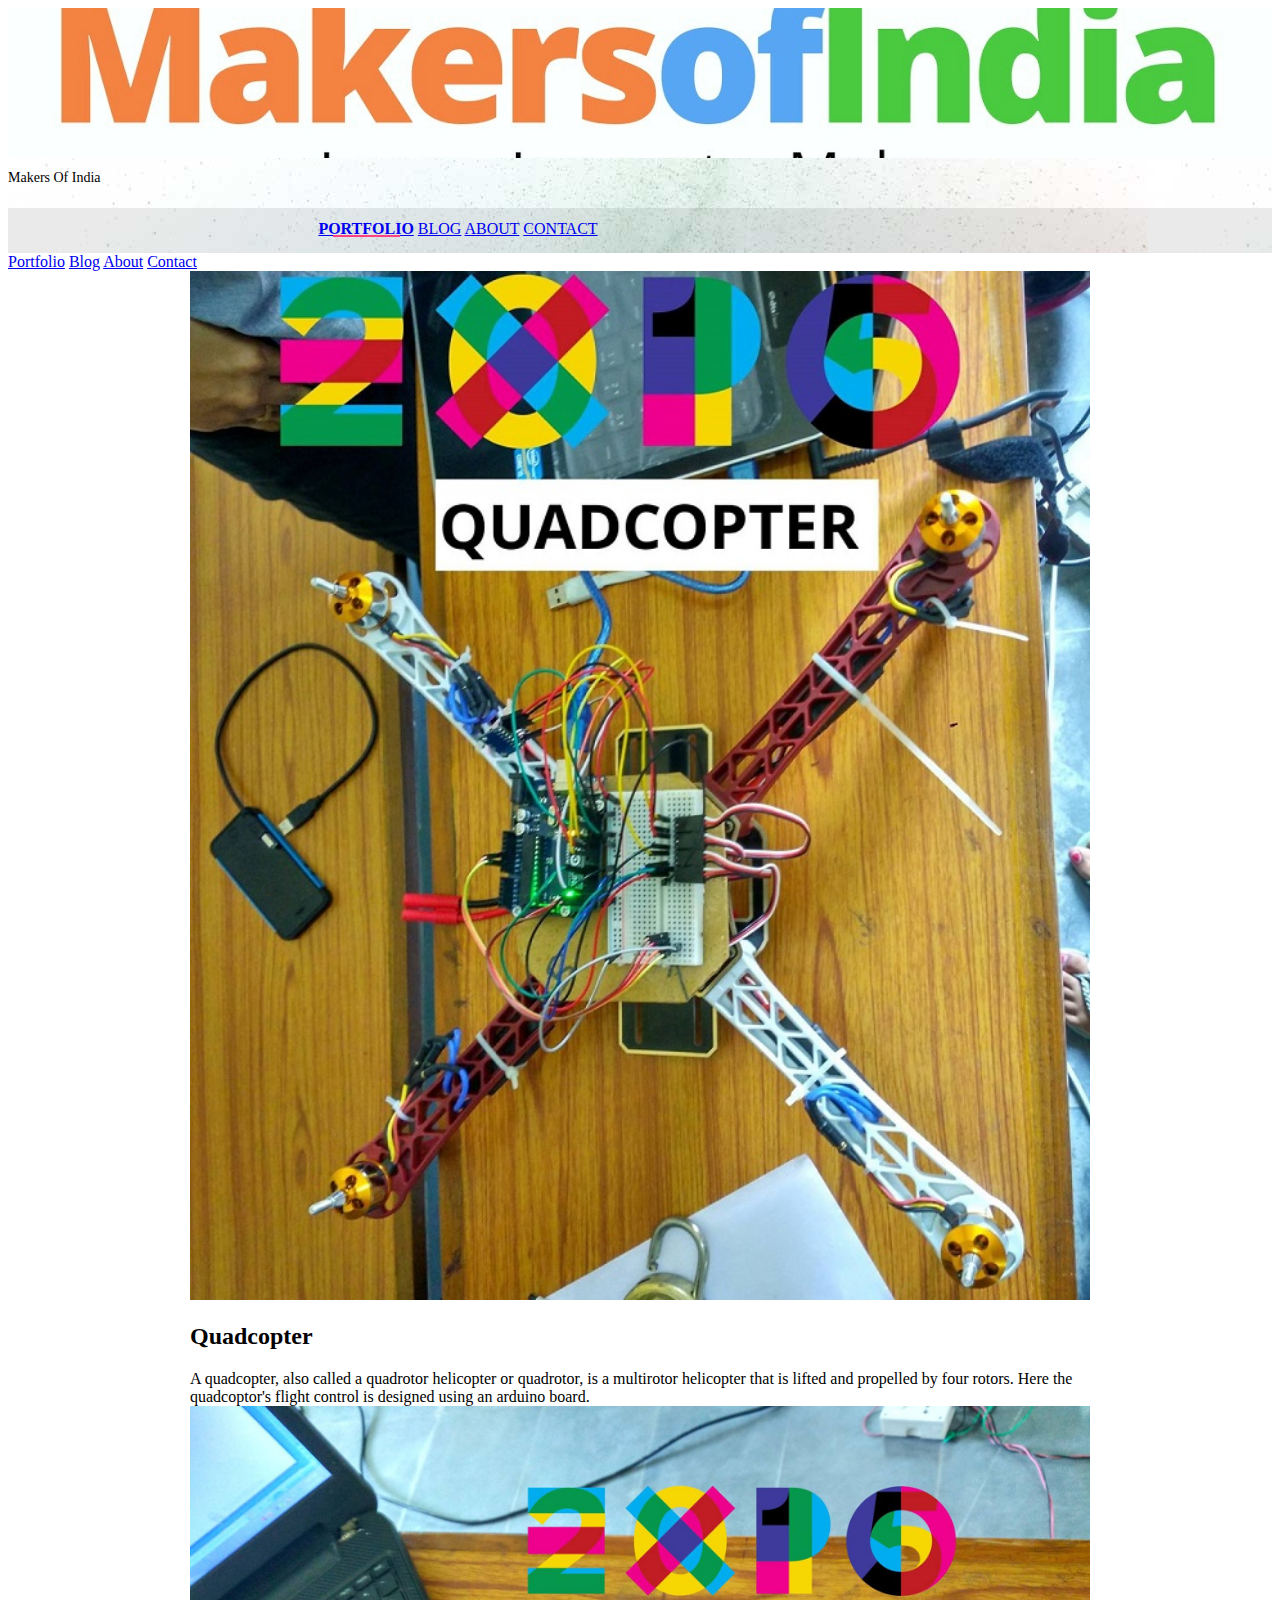
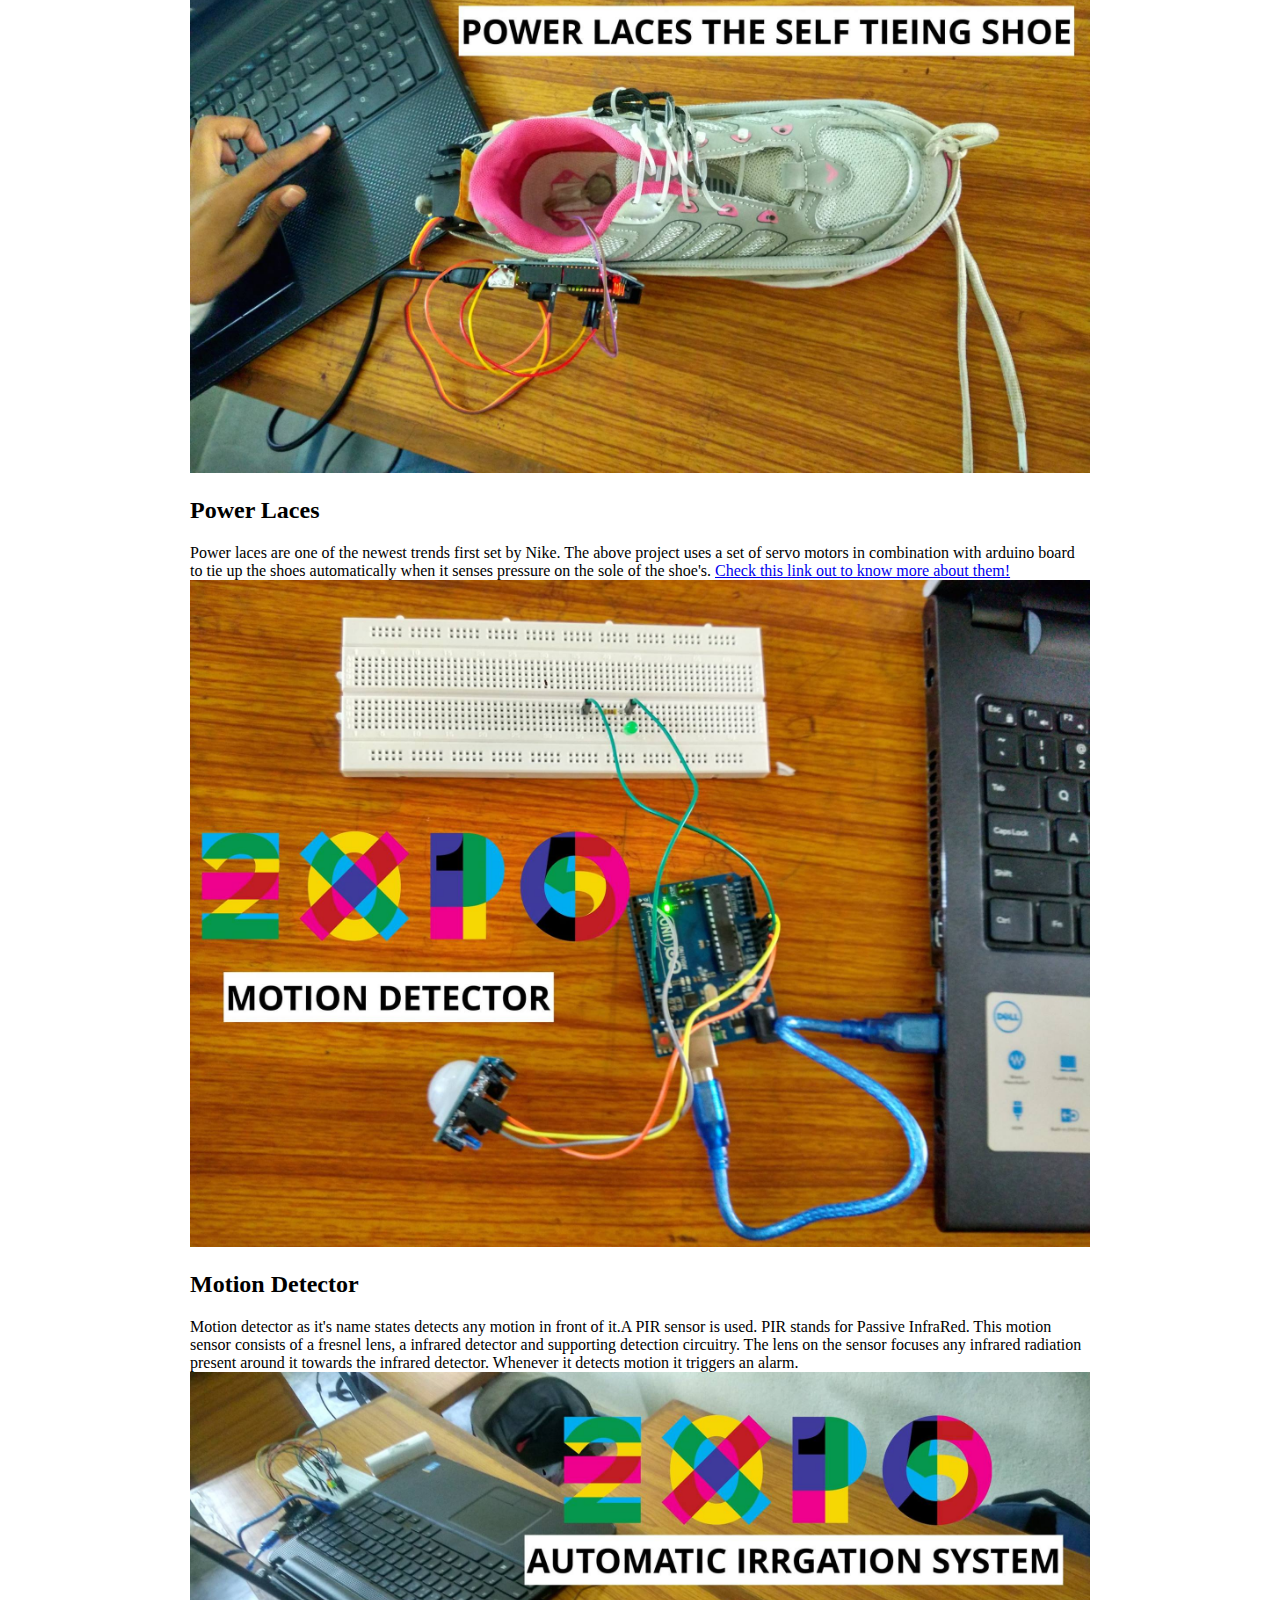
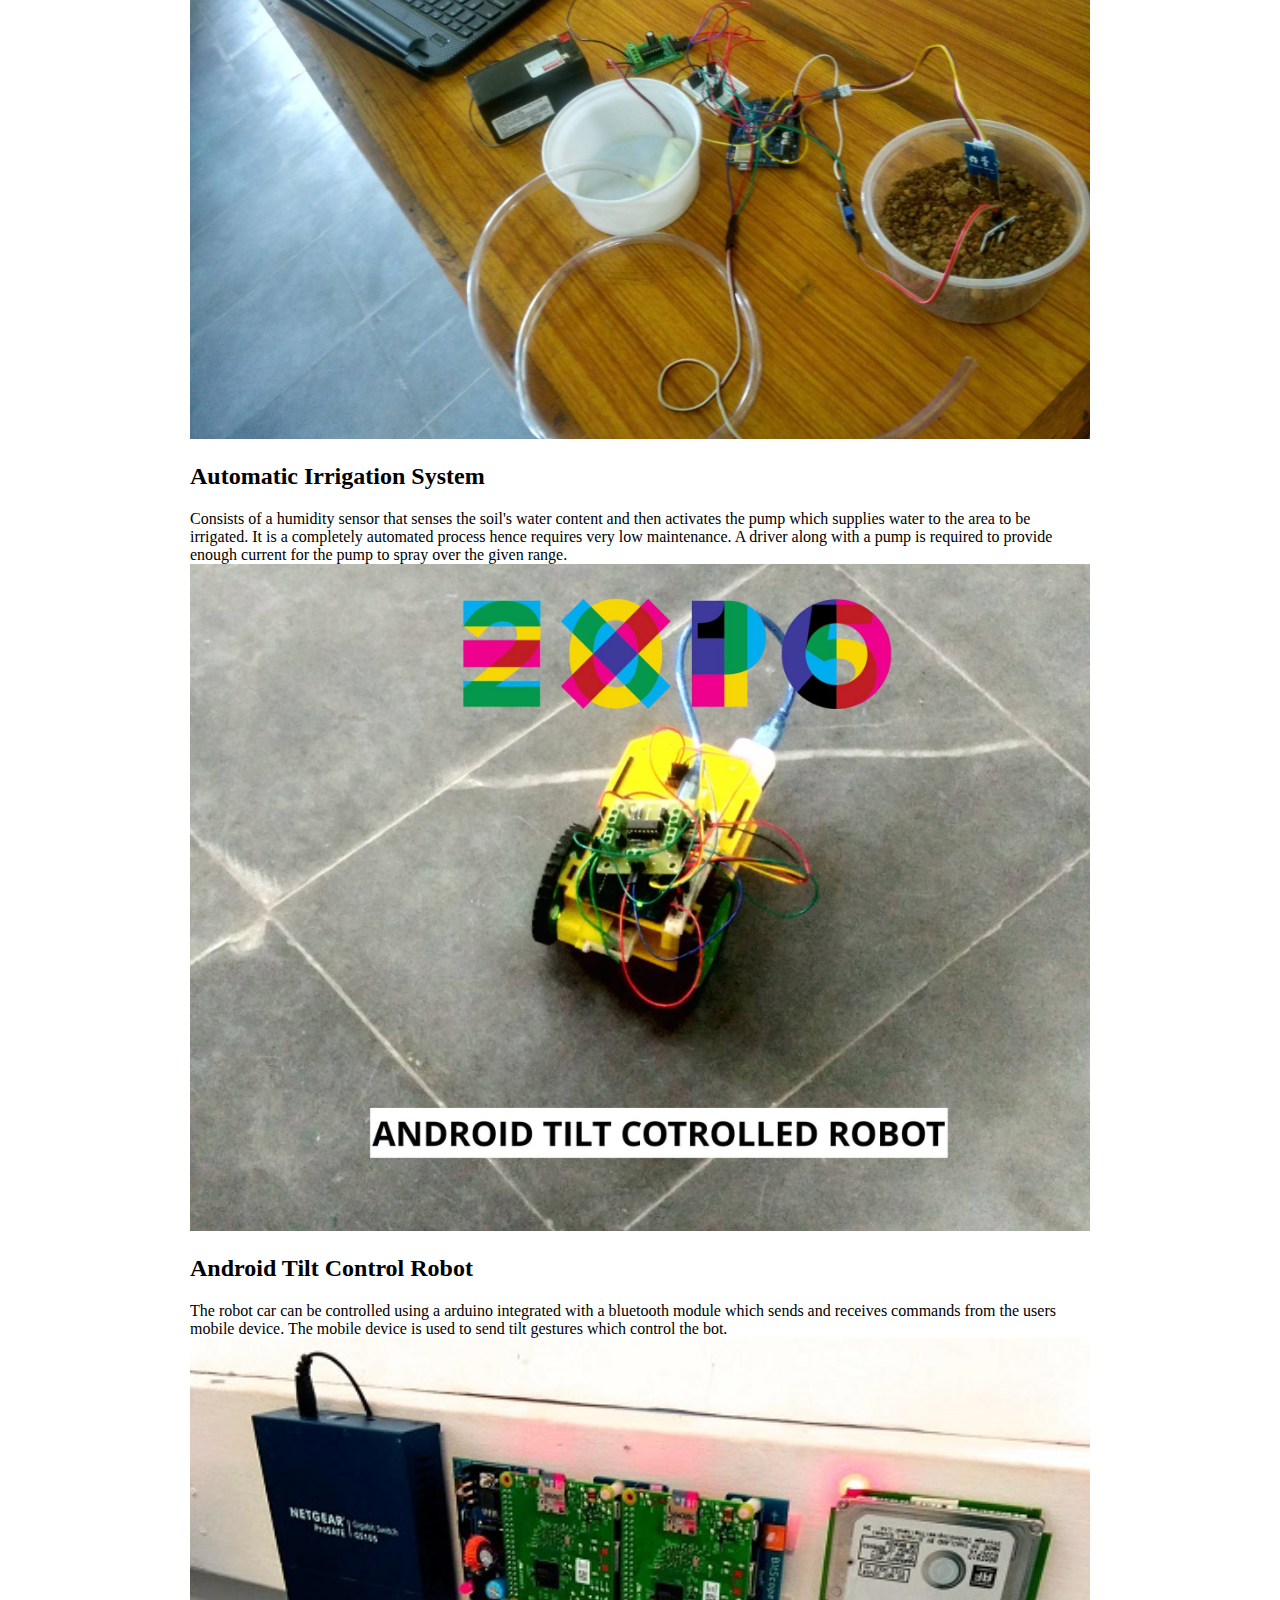
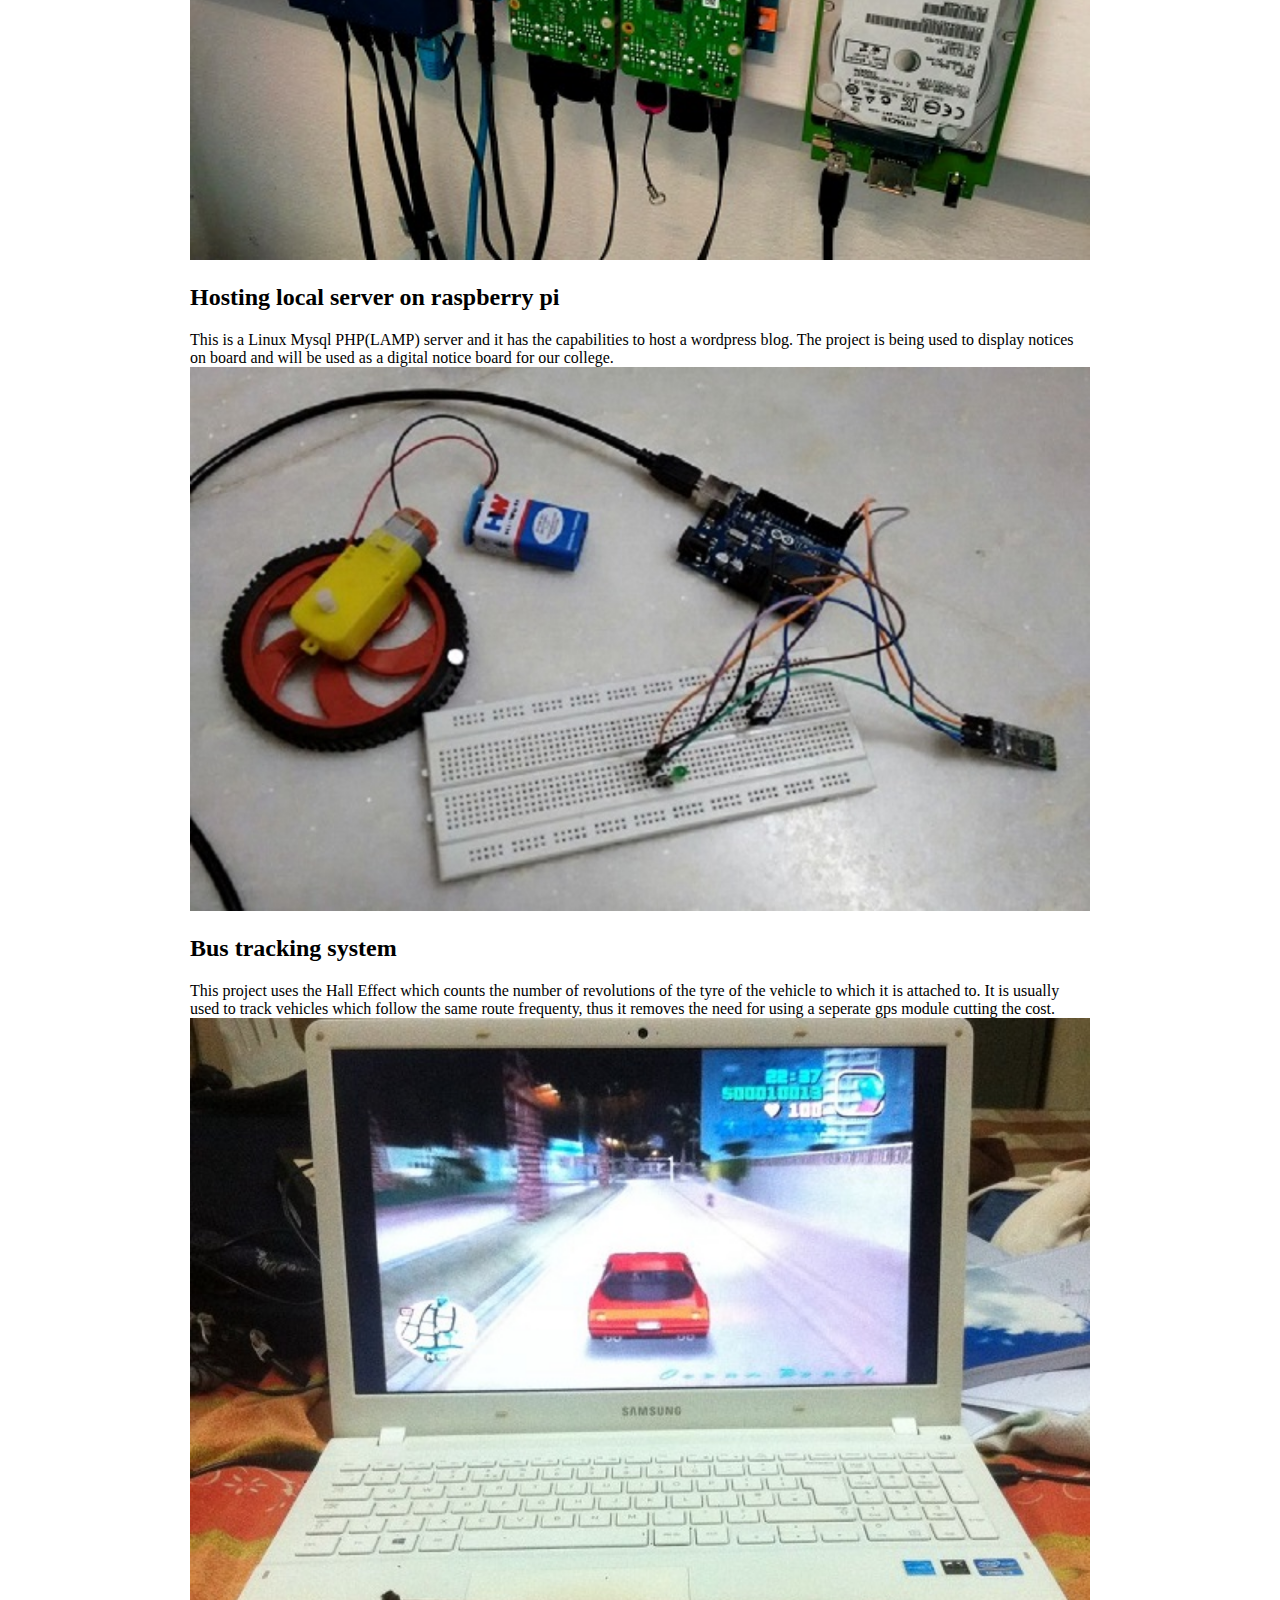
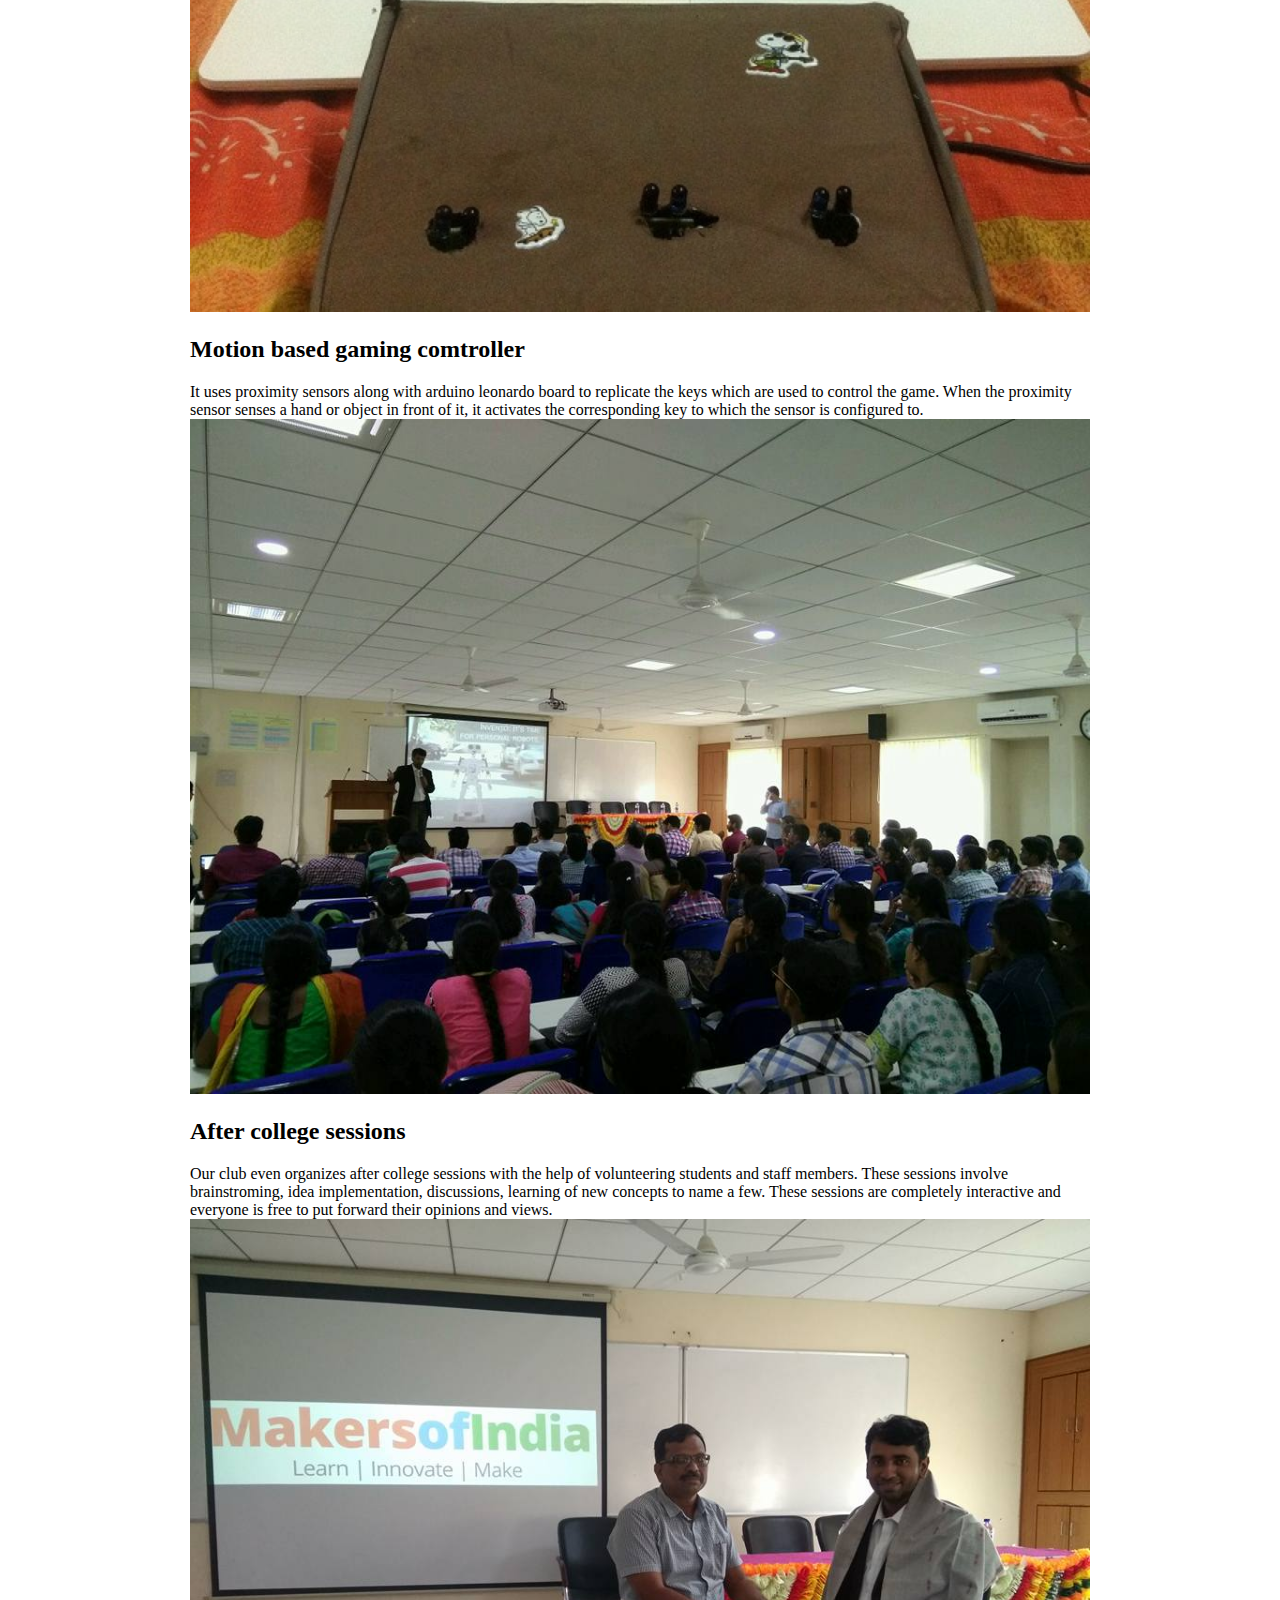
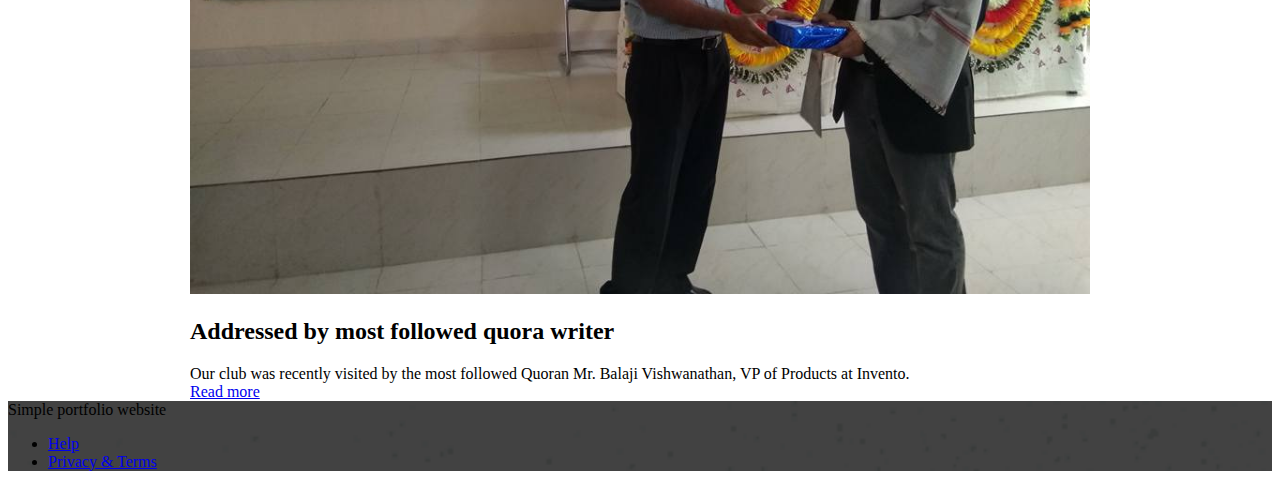
==== index.html @ cf31a605 "Update index.html" ====
<!doctype html>
<!--
  Material Design Lite
  Copyright 2015 Google Inc. All rights reserved.

  Licensed under the Apache License, Version 2.0 (the "License");
  you may not use this file except in compliance with the License.
  You may obtain a copy of the License at

      https://www.apache.org/licenses/LICENSE-2.0

  Unless required by applicable law or agreed to in writing, software
  distributed under the License is distributed on an "AS IS" BASIS,
  WITHOUT WARRANTIES OR CONDITIONS OF ANY KIND, either express or implied.
  See the License for the specific language governing permissions and
  limitations under the License
-->
<html lang="en">

<head>
    <meta charset="utf-8">
    <meta http-equiv="X-UA-Compatible" content="IE=edge">
    <meta name="description" content="A portfolio template that uses Material Design Lite.">
    <meta name="viewport" content="width=device-width, initial-scale=1.0, minimum-scale=1.0">
    <title>Makers of India-Cbit</title>
    <link rel="stylesheet" href="https://fonts.googleapis.com/css?family=Roboto:regular,bold,italic,thin,light,bolditalic,black,medium&amp;lang=en">
    <link rel="stylesheet" href="https://code.getmdl.io/1.3.0/material.grey-pink.min.css" />
    <link rel="stylesheet" href="styles.css" />


    <link rel="stylesheet" href="https://fonts.googleapis.com/icon?family=Material+Icons">
</head>

<body>
    <div class="mdl-layout mdl-js-layout mdl-layout--fixed-header">
        <header class="mdl-layout__header mdl-layout__header--waterfall portfolio-header">
            <div class="mdl-layout__header-row portfolio-logo-row">
                <span class="mdl-layout__title">
                    <div class="portfolio-logo" style="max-width: 100%;"></div>
                    <span class="mdl-layout__title">Makers Of India</span>
                </span>
            </div>
            <div class="mdl-layout__header-row portfolio-navigation-row mdl-layout--large-screen-only">
                <nav class="mdl-navigation mdl-typography--body-1-force-preferred-font">
                    <a class="mdl-navigation__link is-active" href="index.html">Portfolio</a>
                    <a class="mdl-navigation__link" href="blog.html">Blog</a>
                    <a class="mdl-navigation__link" href="about.html">About</a>
                    <a class="mdl-navigation__link" href="contact.html">Contact</a>
                </nav>
            </div>
        </header>
        <div class="mdl-layout__drawer mdl-layout--small-screen-only">
            <nav class="mdl-navigation mdl-typography--body-1-force-preferred-font">
                <a class="mdl-navigation__link is-active" href="index.html">Portfolio</a>
                <a class="mdl-navigation__link" href="blog.html">Blog</a>
                <a class="mdl-navigation__link" href="about.html">About</a>
                <a class="mdl-navigation__link" href="contact.html">Contact</a>
            </nav>
        </div>
        <main class="mdl-layout__content">
            <div class="mdl-grid portfolio-max-width">
                <div class="mdl-cell mdl-card mdl-shadow--4dp portfolio-card">
                    <div class="mdl-card__media">
                        <img class="article-image" src=" images/quad.jpg"  border="0" alt="">
                    </div>
                    <div class="mdl-card__title">
                        <h2 class="mdl-card__title-text">Quadcopter</h2>
                    </div>
                    <div class="mdl-card__supporting-text">
                       A quadcopter, also called a quadrotor helicopter or quadrotor, is a multirotor helicopter that is lifted and propelled by four rotors. Here the quadcoptor's flight control is designed using an arduino board.
                    </div>
                </div>
                <div class="mdl-cell mdl-card mdl-shadow--4dp portfolio-card">
                    <div class="mdl-card__media">
                        <img class="article-image" src="images/14425536_1648047465485227_6105570390062746150_o.jpg" border="0" alt="">
                    </div>
                    <div class="mdl-card__title">
                        <h2 class="mdl-card__title-text">Power Laces</h2>
                    </div>
                    <div class="mdl-card__supporting-text">
                        Power laces are one of the newest trends first set by Nike. The above project uses a set of servo motors in combination with arduino board to tie up the shoes automatically when it senses pressure on the sole of the shoe's. <a href="http://www.powerlace.com/en/">Check this link out to know more about them!</a>
                    </div>
                
                </div>
                <div class="mdl-cell mdl-card mdl-shadow--4dp portfolio-card">
                    <div class="mdl-card__media">
                        <img class="article-image" src=" images/14361295_1648047468818560_9014941932181407227_o.jpg" border="0" alt="">
                    </div>
                    <div class="mdl-card__title">
                        <h2 class="mdl-card__title-text">Motion Detector</h2>
                    </div>
                    <div class="mdl-card__supporting-text">
                        Motion detector as it's name states detects any motion in front of it.A PIR sensor is used. PIR stands for Passive InfraRed. This motion sensor consists of a fresnel lens, a infrared detector and supporting detection circuitry. The lens on the sensor focuses any infrared radiation present around it towards the infrared detector. Whenever it detects motion it triggers an alarm.
                    </div>
                    
                </div>
                <div class="mdl-cell mdl-card mdl-shadow--4dp portfolio-card">
                    <div class="mdl-card__media">
                        <img class="article-image" src=" images/14311463_1648047515485222_7806359861872144262_o.jpg" border="0" alt="">
                    </div>
                    <div class="mdl-card__title">
                        <h2 class="mdl-card__title-text">Automatic Irrigation System</h2>
                    </div>
                    <div class="mdl-card__supporting-text">
                        Consists of a humidity sensor that senses the soil's water content and then activates the pump which supplies water to the area to be irrigated. It is a completely automated process hence requires very low maintenance. A driver along with a pump is required to provide enough current for the pump to spray over the given range.
                        </div>
                    
                </div>
                <div class="mdl-cell mdl-card mdl-shadow--4dp portfolio-card">
                    <div class="mdl-card__media">
                        <img class="article-image" src=" images/14380020_1648047568818550_7288047892426379096_o.jpg" border="0" alt="">
                    </div>
                    <div class="mdl-card__title">
                        <h2 class="mdl-card__title-text">Android Tilt Control Robot</h2>
                    </div>
                    <div class="mdl-card__supporting-text">
                       The robot car can be controlled using a arduino integrated with a bluetooth module which sends and receives commands from the users mobile device.
                       The mobile device is used to send tilt gestures which control the bot.
                    </div>
                
                </div>
                <div class="mdl-cell mdl-card mdl-shadow--4dp portfolio-card">
                    <div class="mdl-card__media">
                        <img class="article-image" src=" images/46-FB26H.jpg" border="0" alt="">
                    </div>
                    <div class="mdl-card__title">
                        <h2 class="mdl-card__title-text">Hosting local server on raspberry pi</h2>
                    </div>
                    <div class="mdl-card__supporting-text">
                        This is a Linux Mysql PHP(LAMP) server and it has the capabilities to host a wordpress blog. The project is being used to display notices on board and will be used as a digital notice board for our college.
                    </div>
                  
                </div>
                <div class="mdl-cell mdl-card mdl-shadow--4dp portfolio-card">
                    <div class="mdl-card__media">
                        <img class="article-image" src=" images/IMG-20170102-WA0009.jpg" border="0" alt="">
                    </div>
                    <div class="mdl-card__title">
                        <h2 class="mdl-card__title-text">Bus tracking system</h2>
                    </div>
                    <div class="mdl-card__supporting-text">
                        This project uses the Hall Effect which counts the number of revolutions of the tyre of the vehicle to which it is attached to. It is usually used to track vehicles which follow the same route frequenty, thus it removes the need for using a seperate gps module cutting the cost.
                    </div>
                                   </div>
                 <div class="mdl-cell mdl-card mdl-shadow--4dp portfolio-card">
                    <div class="mdl-card__media">
                        <img class="article-image" src=" images/IMG-20161028-WA0006.jpg" border="0" alt="">
                    </div>
                    <div class="mdl-card__title">
                        <h2 class="mdl-card__title-text">Motion based gaming comtroller</h2>
                    </div>
                    <div class="mdl-card__supporting-text">
                        It uses proximity sensors along with arduino leonardo board to replicate the keys which are used to control the game. When the proximity sensor senses a hand or object in front of it, it activates the corresponding key to which the sensor is configured to.
                    </div>
                   
                </div>
                <div class="mdl-cell mdl-card mdl-shadow--4dp portfolio-card">
                    <div class="mdl-card__media">
                        <img class="article-image" src=" images/15241857_1678421379114502_4944152113682811508_n.jpg" border="0" alt="">
                    </div>
                    <div class="mdl-card__title">
                        <h2 class="mdl-card__title-text">After college sessions</h2>
                    </div>
                    <div class="mdl-card__supporting-text">
                        Our club even organizes after college sessions with the help of volunteering students and staff members. These sessions involve brainstroming, idea implementation, discussions, learning of new concepts to name a few. These sessions are completely interactive and everyone is free to put forward their opinions and views.
                    </div>
                   
                </div>
                 <div class="mdl-cell mdl-card mdl-shadow--4dp portfolio-card">
                    <div class="mdl-card__media">
                        <img class="article-image" src=" images/15241870_1678421419114498_3027940559718106283_n.jpg" border="0" alt="">
                    </div>
                    <div class="mdl-card__title">
                        <h2 class="mdl-card__title-text">Addressed by most followed quora writer</h2>
                    </div>
                    <div class="mdl-card__supporting-text">
                        Our club was recently visited by the most followed Quoran Mr. Balaji Vishwanathan, VP of Products at Invento.
                    </div>
                    <div class="mdl-card__actions mdl-card--border">
                        <a class="mdl-button mdl-button--colored mdl-js-button mdl-js-ripple-effect mdl-button--accent" href="portfolio-example01.html">Read more</a>
                    </div>
                </div>
            </div>
            <footer class="mdl-mini-footer">
                <div class="mdl-mini-footer__left-section">
                    <div class="mdl-logo">Simple portfolio website</div>
                </div>
                <div class="mdl-mini-footer__right-section">
                    <ul class="mdl-mini-footer__link-list">
                        <li><a href="#">Help</a></li>
                        <li><a href="#">Privacy & Terms</a></li>
                    </ul>
                </div>
            </footer>
        </main>
    </div>
    <script src="https://code.getmdl.io/1.3.0/material.min.js"></script>
</body>

</html>
---- styles.css ----
.portfolio-header {
  position: relative;
  background-image: url(images/header-bg.jpg);
}

.portfolio-header .mdl-layout__header-row {
  padding: 0;
  -webkit-justify-content: center;
      -ms-flex-pack: center;
          justify-content: center;
}

.mdl-layout__title {
  font-size: 14px;
  text-align: center;
  font-weight: 300;
}

.is-compact .mdl-layout__title span {
  display: none;
}

.portfolio-logo-row {
  min-height: 200px;
}

.is-compact .portfolio-logo-row {
  min-height: auto;
}

.portfolio-logo {
  background: url(images/logolarge.jpg) 50% no-repeat;
  background-size: cover;
  height: 150px;
  width: 100%;
  margin: auto auto 10px;
}

.is-compact .portfolio-logo {
  height: 50px;
  width: 50px;
  margin-top: 7px;
}

.portfolio-navigation-row {
  background-color: rgba(0, 0, 0, 0.08);
  text-transform: uppercase;
  height: 45px;
}

.portfolio-navigation-row  .mdl-navigation {
  text-align: center;
  max-width: 900px;
  width: 100%;
}

.portfolio-navigation-row .mdl-navigation__link {
  -webkit-flex: 1;
      -ms-flex: 1;
          flex: 1;
  line-height: 42px;
}

.portfolio-header .mdl-layout__drawer-button {
    background-color: rgba(197, 197, 197, 0.44);
}

.portfolio-navigation-row .is-active {
  position: relative;
  font-weight: bold;
}

.portfolio-navigation-row .is-active:after {
  content: "";
  width: 70%;
  height: 2px;
  display: block;
  position: absolute;
  bottom: 0;
  left: 0;
  background-color: rgb(255,64,129);
  left: 15%;
}

.portfolio-card .mdl-card__title {
  padding-bottom: 0;
}

.portfolio-blog-card-full-bg {
  background: url(images/example-blog03.jpg) center / cover;
}

.portfolio-blog-card-event-bg {
  background: url(images/example-blog05.jpg) center / cover;
}

.portfolio-blog-card-strip-bg {
  background: url(images/example-blog06.jpg) center / cover;
}

.portfolio-blog-card-compact .mdl-card__title {
  padding-bottom: 0;
}

.portfolio-blog-card-bg > .mdl-card__actions {
  height: 52px;
  padding: 16px;
  background: rgba(0, 0, 0, 0.2);
}

img.article-image {
  width: 100%;
  height: auto;
}

.portfolio-max-width {
  max-width: 900px;
  margin: auto;
}

.portfolio-copy {
  max-width: 700px;
}

.no-padding {
  padding: 0;
}

.no-left-padding{
  padding-left: 0;
}

.no-bottom-padding {
  padding-bottom: 0;
}

.padding-top {
  padding: 10px 0 0;
}

.portfolio-share-btn {
  position: relative;
  float: right;
  top: -4px;
}

.demo-card-event > .mdl-card__actions {
    -webkit-align-items: center;
        -ms-flex-align: center;
            align-items: center;
    box-sizing: border-box;
    display: -webkit-flex;
    display: -ms-flexbox;
    display: flex;
}

.portfolio-contact .mdl-textfield {
  width: 100%;
}

.portfolio-contact form {
  max-width: 550px;
  margin: auto;
}

footer {
  background-image: url(images/footer-background.png);
  background-size: cover;
}
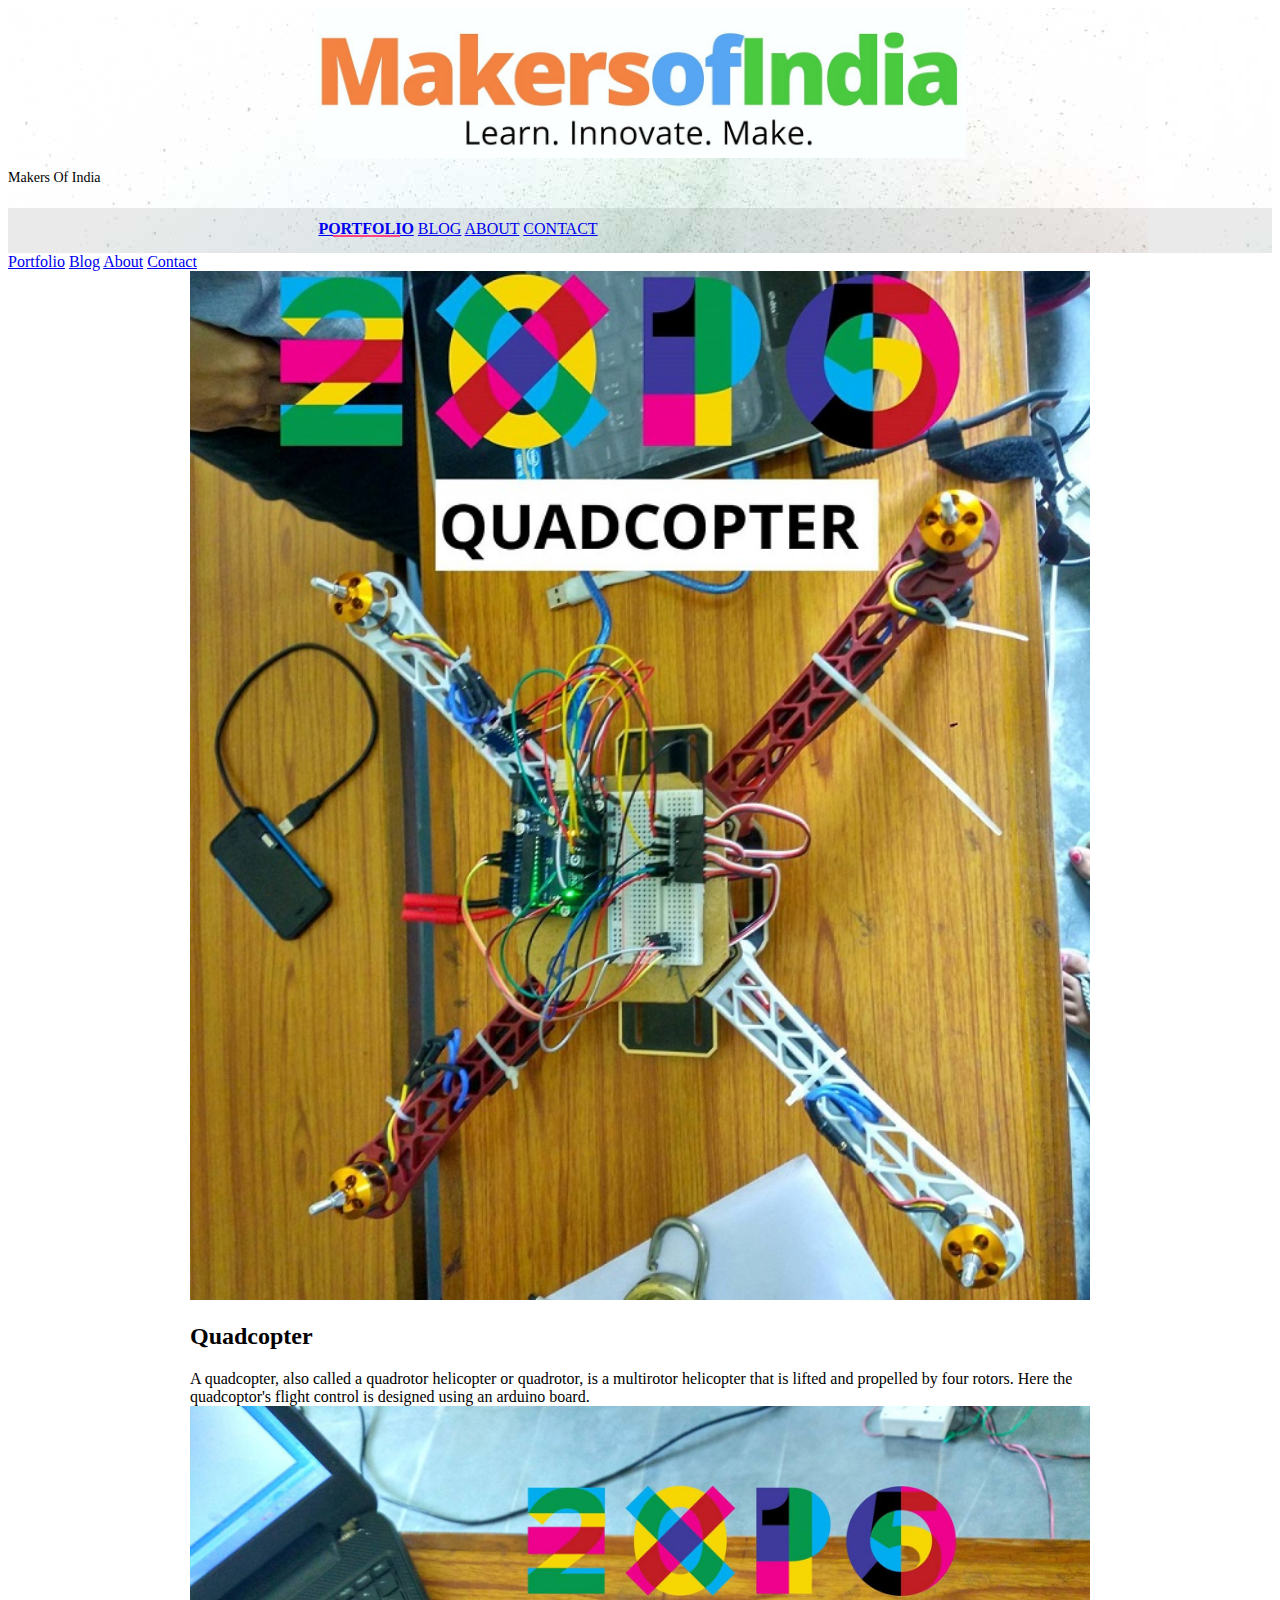
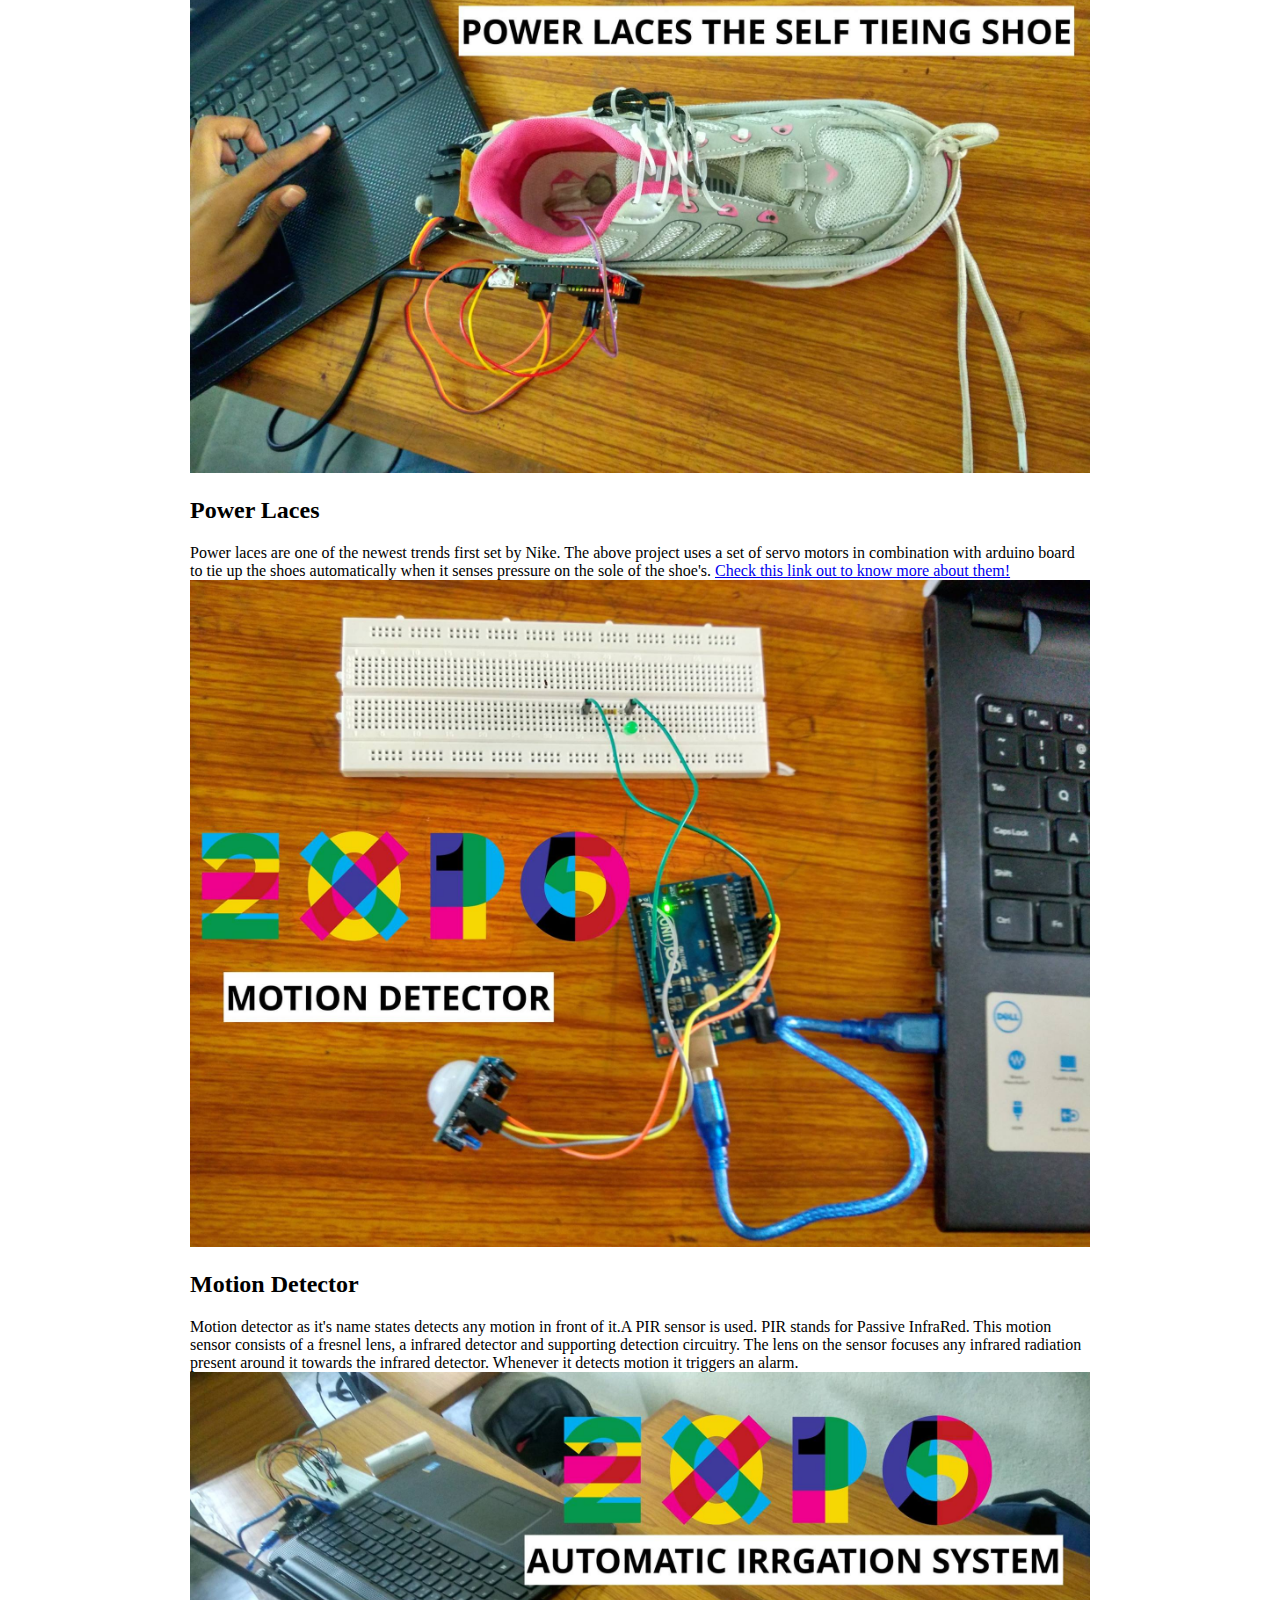
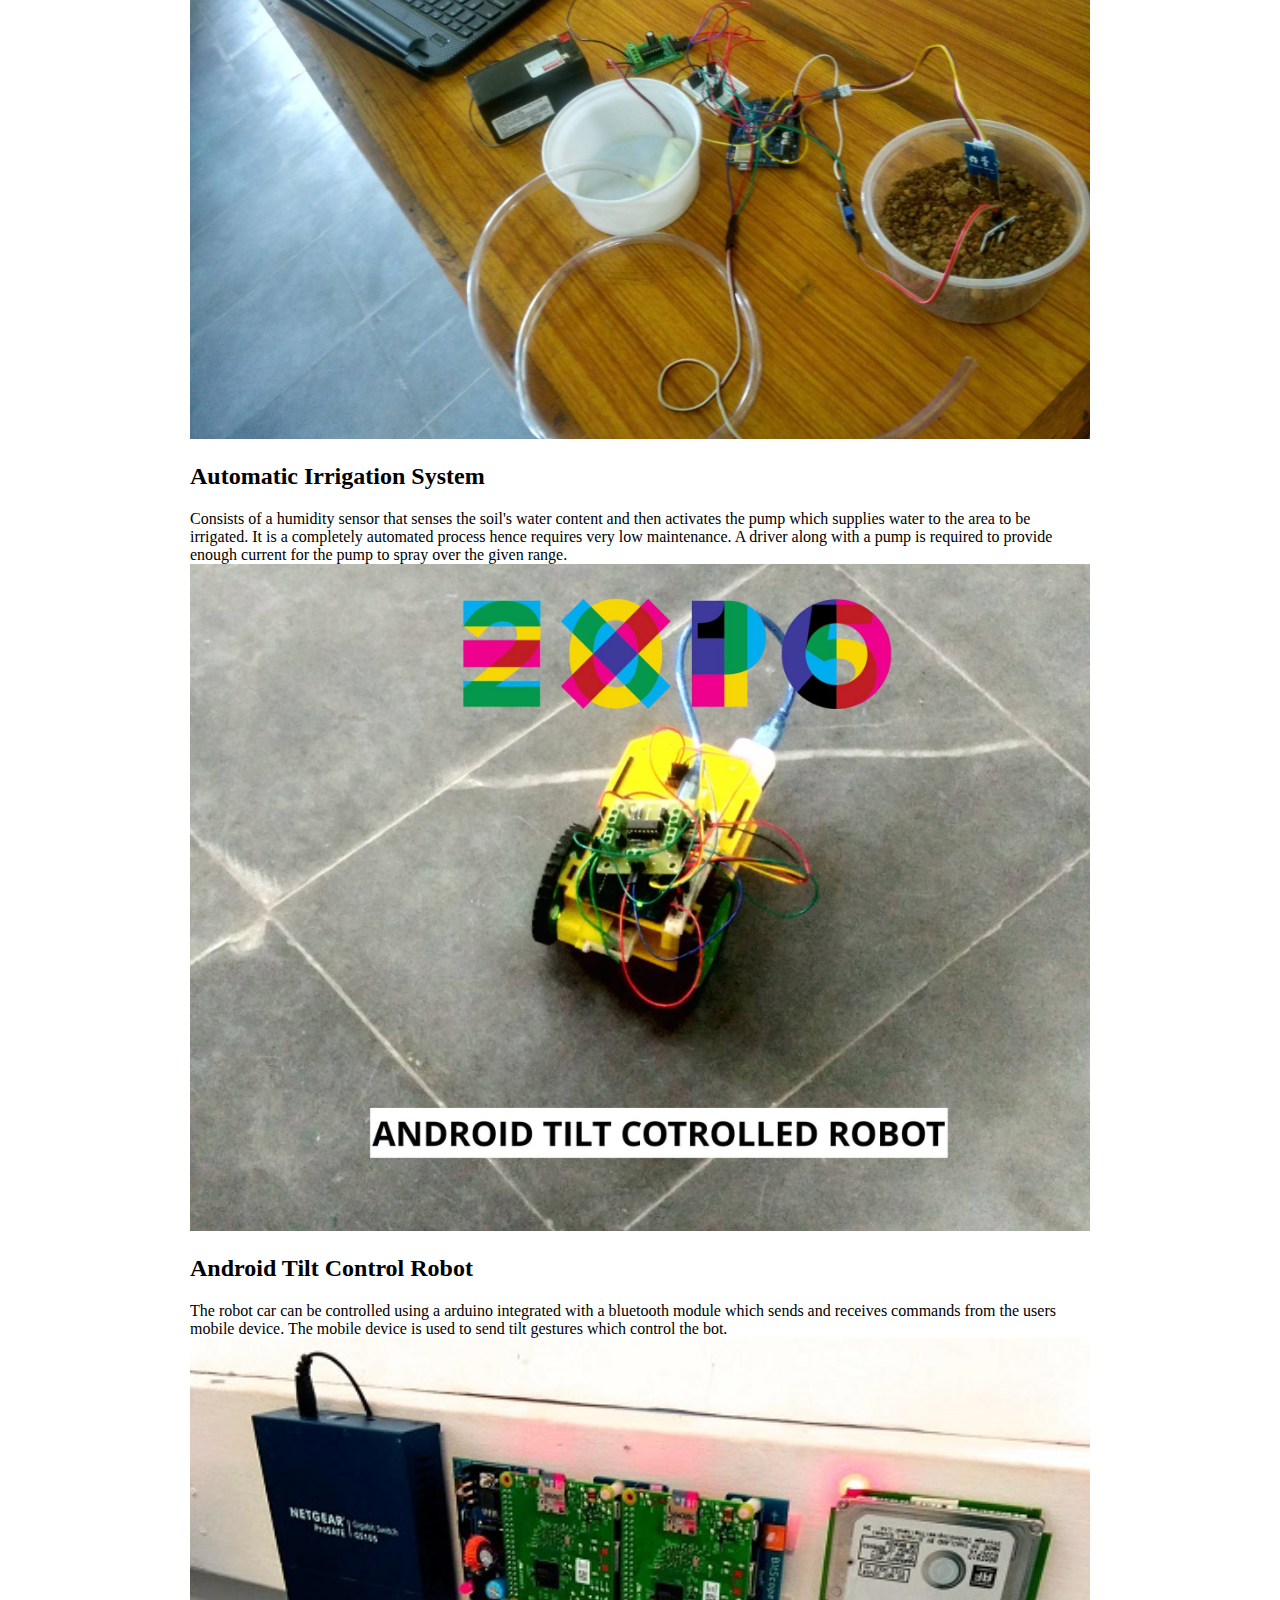
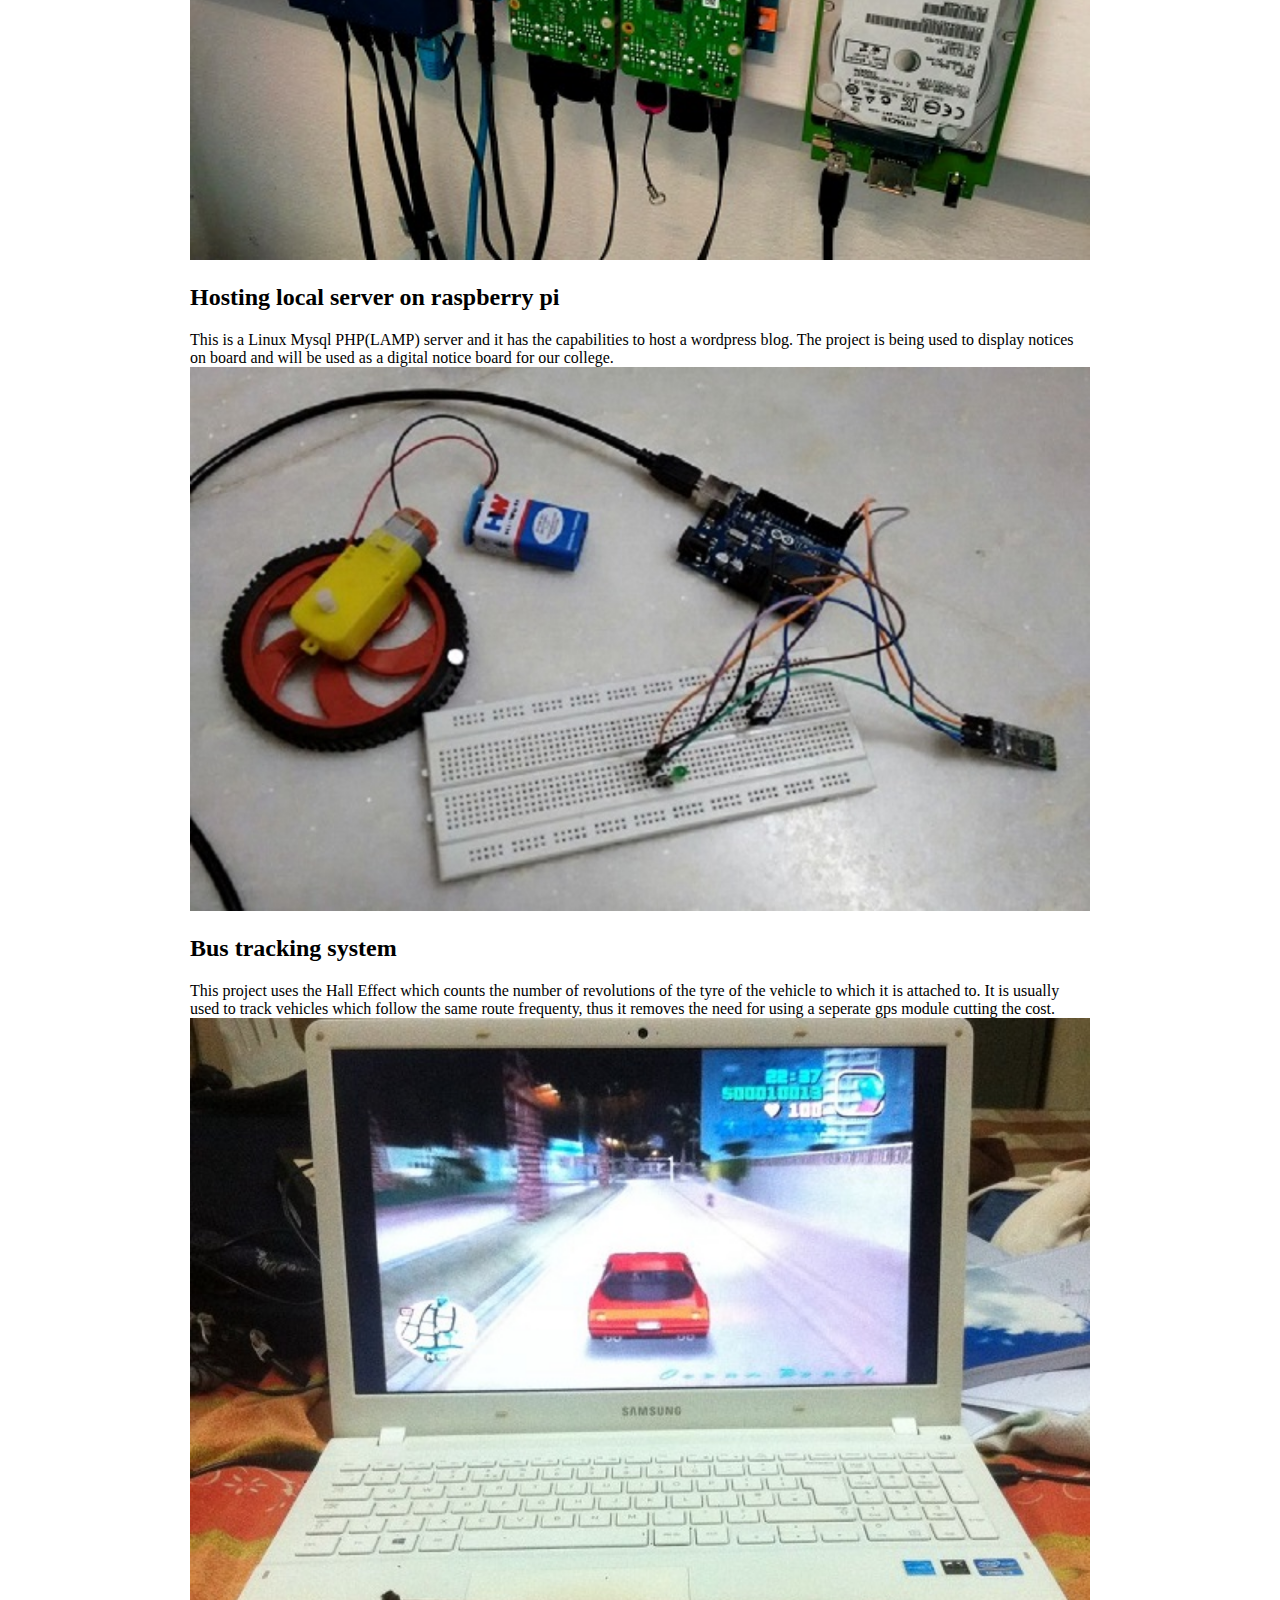
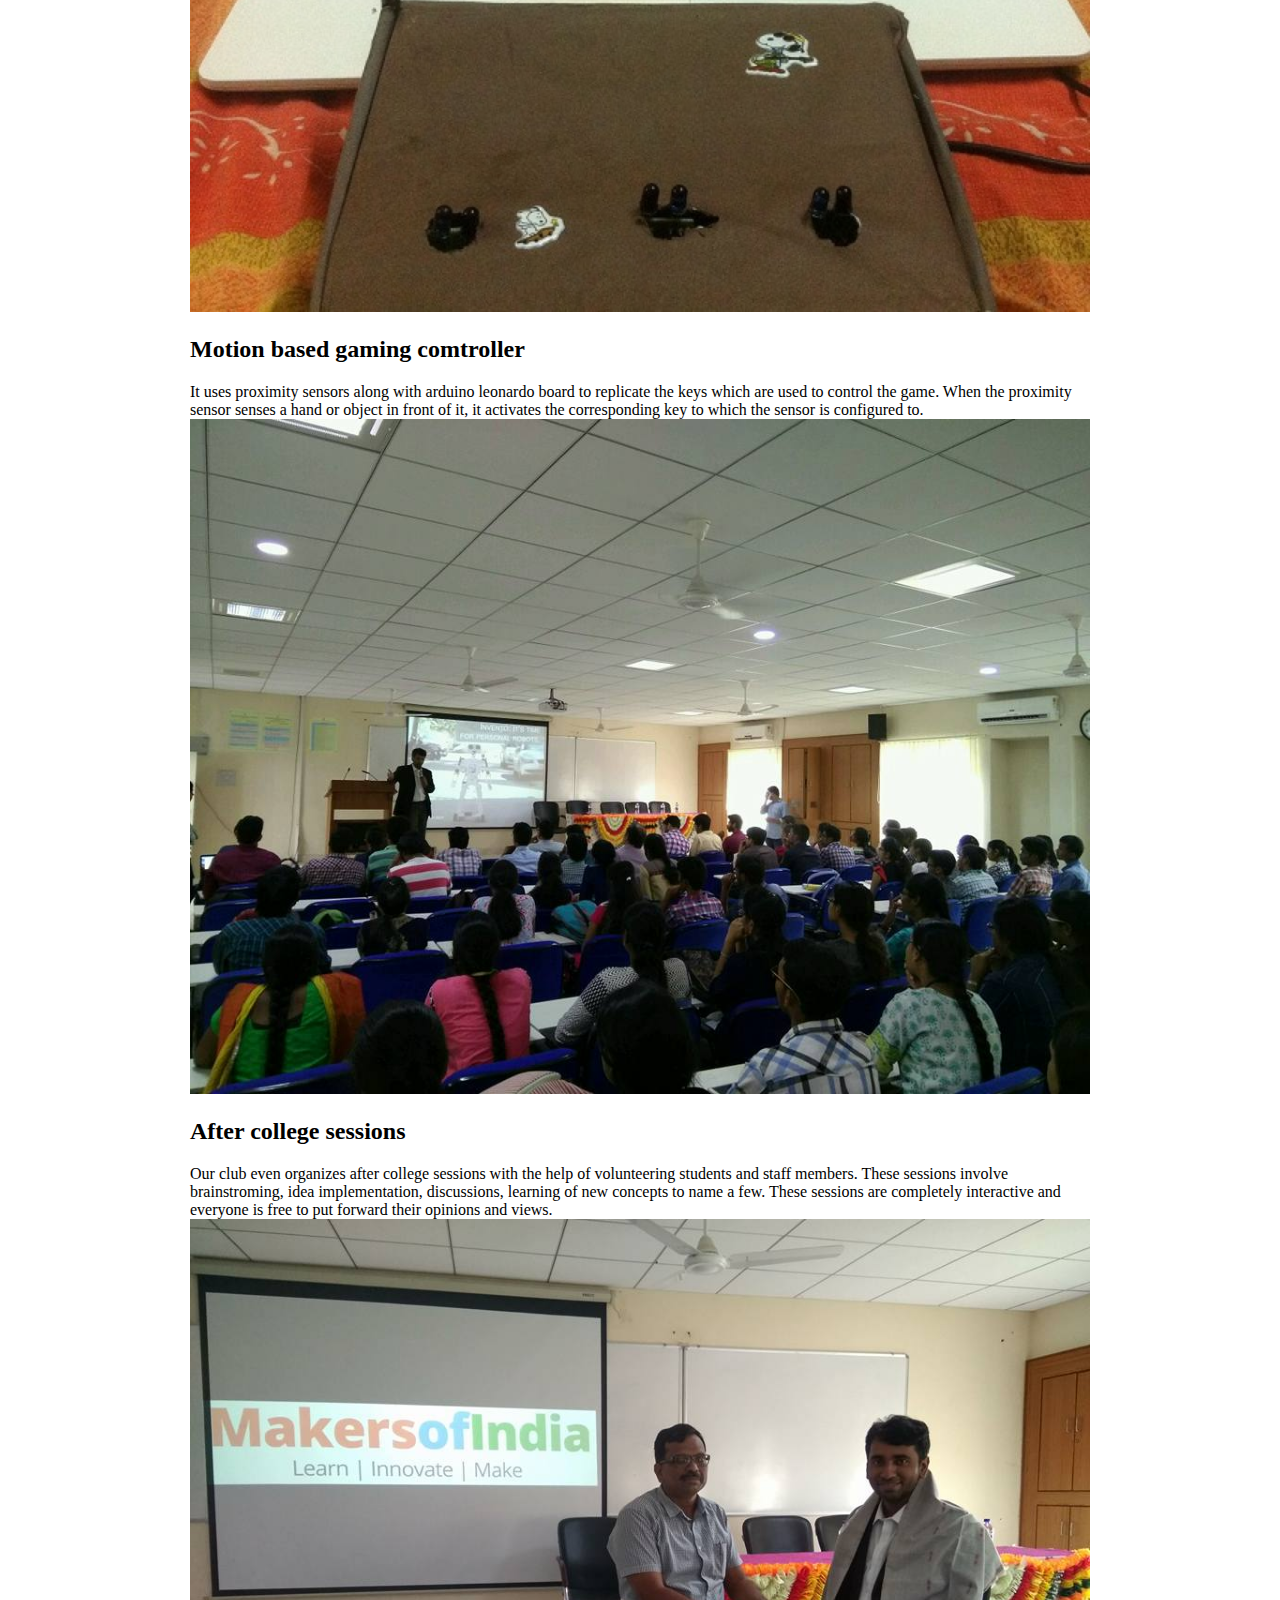
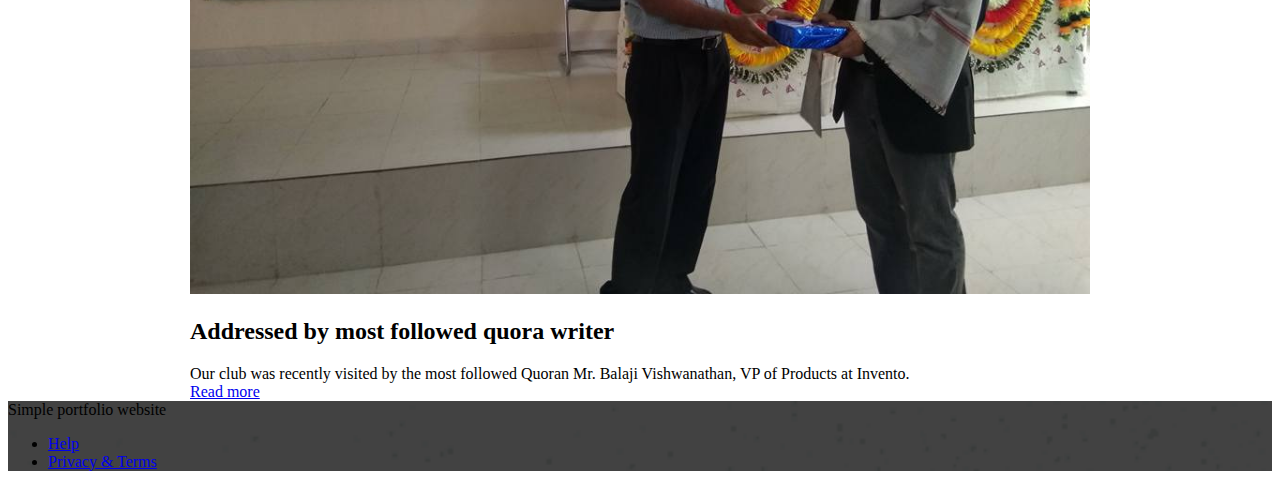
==== commit a37d645f: "Update index.html" ====
--- a/index.html
+++ b/index.html
@@ -36,7 +36,10 @@
         <header class="mdl-layout__header mdl-layout__header--waterfall portfolio-header">
             <div class="mdl-layout__header-row portfolio-logo-row">
                 <span class="mdl-layout__title">
-                    <div class="portfolio-logo" style="max-width: 100%;"></div>
+                    <div class="portfolio-logo" style="@media only screen and (max-width: 440px) {
+.portfolio-logo {
+    background-size: 300px auto;
+}}"></div>
                     <span class="mdl-layout__title">Makers Of India</span>
                 </span>
             </div>
--- a/styles.css
+++ b/styles.css
@@ -32,7 +32,7 @@
   background: url(images/logolarge.jpg) 50% no-repeat;
   background-size: cover;
   height: 150px;
-  width: 100%;
+  width: 651px;
   margin: auto auto 10px;
 }
 
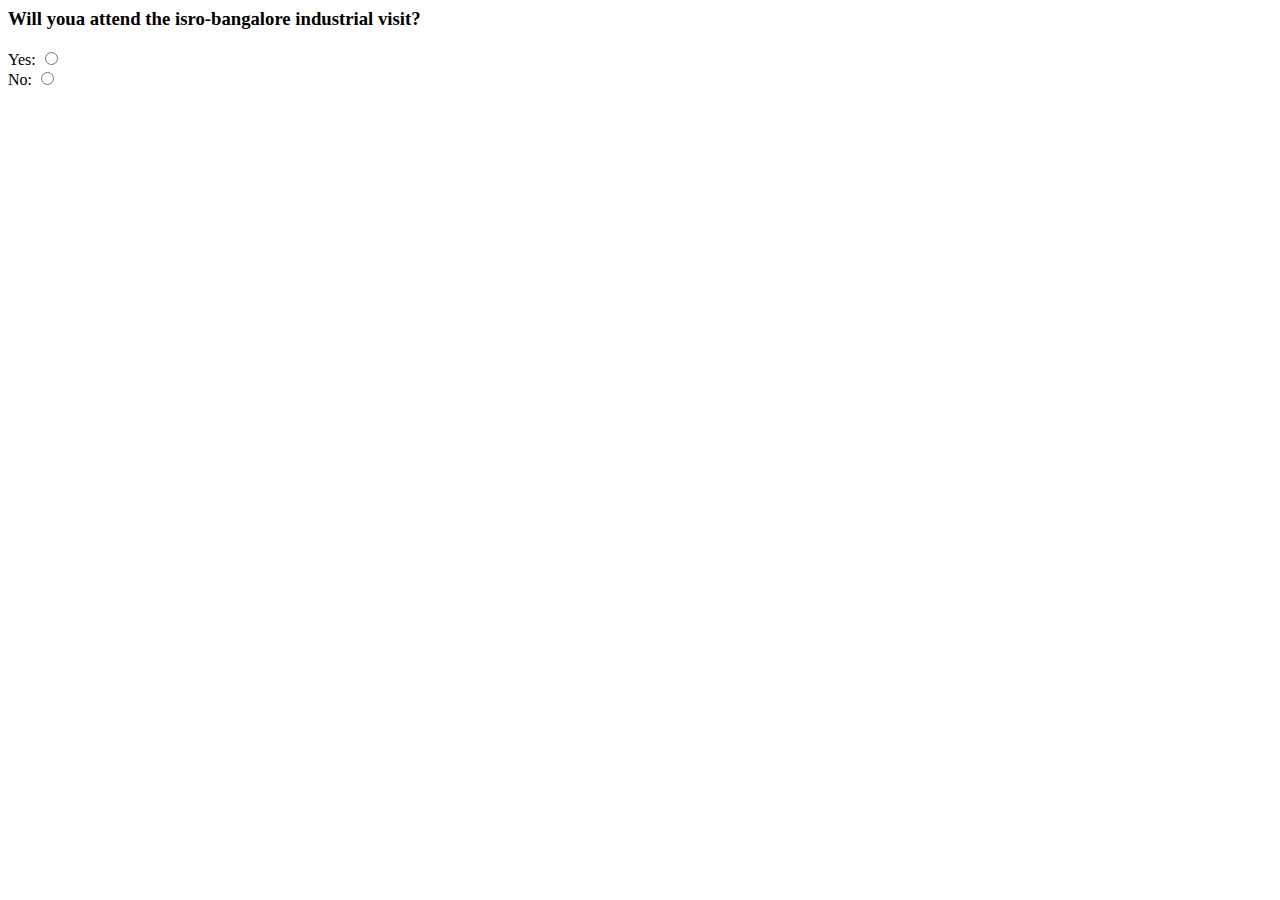
==== commit f7ce3819: "Create index.html" ====
--- a/index.html
+++ b/index.html
@@ -1,203 +1,34 @@
-<!doctype html>
-<!--
-  Material Design Lite
-  Copyright 2015 Google Inc. All rights reserved.
+<html>
+<head>
+<script>
+function getVote(int) {
+  if (window.XMLHttpRequest) {
+    // code for IE7+, Firefox, Chrome, Opera, Safari
+    xmlhttp=new XMLHttpRequest();
+  } else {  // code for IE6, IE5
+    xmlhttp=new ActiveXObject("Microsoft.XMLHTTP");
+  }
+  xmlhttp.onreadystatechange=function() {
+    if (this.readyState==4 && this.status==200) {
+      document.getElementById("poll").innerHTML=this.responseText;
+    }
+  }
+  xmlhttp.open("GET","poll_vote.php?vote="+int,true);
+  xmlhttp.send();
+}
+</script>
+</head>
+<body>
 
-  Licensed under the Apache License, Version 2.0 (the "License");
-  you may not use this file except in compliance with the License.
-  You may obtain a copy of the License at
+<div id="poll">
+<h3>Will youa attend the isro-bangalore industrial visit?</h3>
+<form>
+Yes:
+<input type="radio" name="vote" value="0" onclick="getVote(this.value)">
+<br>No:
+<input type="radio" name="vote" value="1" onclick="getVote(this.value)">
+</form>
+</div>
 
-      https://www.apache.org/licenses/LICENSE-2.0
-
-  Unless required by applicable law or agreed to in writing, software
-  distributed under the License is distributed on an "AS IS" BASIS,
-  WITHOUT WARRANTIES OR CONDITIONS OF ANY KIND, either express or implied.
-  See the License for the specific language governing permissions and
-  limitations under the License
--->
-<html lang="en">
-
-<head>
-    <meta charset="utf-8">
-    <meta http-equiv="X-UA-Compatible" content="IE=edge">
-    <meta name="description" content="A portfolio template that uses Material Design Lite.">
-    <meta name="viewport" content="width=device-width, initial-scale=1.0, minimum-scale=1.0">
-    <title>Makers of India-Cbit</title>
-    <link rel="stylesheet" href="https://fonts.googleapis.com/css?family=Roboto:regular,bold,italic,thin,light,bolditalic,black,medium&amp;lang=en">
-    <link rel="stylesheet" href="https://code.getmdl.io/1.3.0/material.grey-pink.min.css" />
-    <link rel="stylesheet" href="styles.css" />
-
-
-    <link rel="stylesheet" href="https://fonts.googleapis.com/icon?family=Material+Icons">
-</head>
-
-<body>
-    <div class="mdl-layout mdl-js-layout mdl-layout--fixed-header">
-        <header class="mdl-layout__header mdl-layout__header--waterfall portfolio-header">
-            <div class="mdl-layout__header-row portfolio-logo-row">
-                <span class="mdl-layout__title">
-                    <div class="portfolio-logo" style="@media only screen and (max-width: 440px) {
-.portfolio-logo {
-    background-size: 300px auto;
-}}"></div>
-                    <span class="mdl-layout__title">Makers Of India</span>
-                </span>
-            </div>
-            <div class="mdl-layout__header-row portfolio-navigation-row mdl-layout--large-screen-only">
-                <nav class="mdl-navigation mdl-typography--body-1-force-preferred-font">
-                    <a class="mdl-navigation__link is-active" href="index.html">Portfolio</a>
-                    <a class="mdl-navigation__link" href="blog.html">Blog</a>
-                    <a class="mdl-navigation__link" href="about.html">About</a>
-                    <a class="mdl-navigation__link" href="contact.html">Contact</a>
-                </nav>
-            </div>
-        </header>
-        <div class="mdl-layout__drawer mdl-layout--small-screen-only">
-            <nav class="mdl-navigation mdl-typography--body-1-force-preferred-font">
-                <a class="mdl-navigation__link is-active" href="index.html">Portfolio</a>
-                <a class="mdl-navigation__link" href="blog.html">Blog</a>
-                <a class="mdl-navigation__link" href="about.html">About</a>
-                <a class="mdl-navigation__link" href="contact.html">Contact</a>
-            </nav>
-        </div>
-        <main class="mdl-layout__content">
-            <div class="mdl-grid portfolio-max-width">
-                <div class="mdl-cell mdl-card mdl-shadow--4dp portfolio-card">
-                    <div class="mdl-card__media">
-                        <img class="article-image" src=" images/quad.jpg"  border="0" alt="">
-                    </div>
-                    <div class="mdl-card__title">
-                        <h2 class="mdl-card__title-text">Quadcopter</h2>
-                    </div>
-                    <div class="mdl-card__supporting-text">
-                       A quadcopter, also called a quadrotor helicopter or quadrotor, is a multirotor helicopter that is lifted and propelled by four rotors. Here the quadcoptor's flight control is designed using an arduino board.
-                    </div>
-                </div>
-                <div class="mdl-cell mdl-card mdl-shadow--4dp portfolio-card">
-                    <div class="mdl-card__media">
-                        <img class="article-image" src="images/14425536_1648047465485227_6105570390062746150_o.jpg" border="0" alt="">
-                    </div>
-                    <div class="mdl-card__title">
-                        <h2 class="mdl-card__title-text">Power Laces</h2>
-                    </div>
-                    <div class="mdl-card__supporting-text">
-                        Power laces are one of the newest trends first set by Nike. The above project uses a set of servo motors in combination with arduino board to tie up the shoes automatically when it senses pressure on the sole of the shoe's. <a href="http://www.powerlace.com/en/">Check this link out to know more about them!</a>
-                    </div>
-                
-                </div>
-                <div class="mdl-cell mdl-card mdl-shadow--4dp portfolio-card">
-                    <div class="mdl-card__media">
-                        <img class="article-image" src=" images/14361295_1648047468818560_9014941932181407227_o.jpg" border="0" alt="">
-                    </div>
-                    <div class="mdl-card__title">
-                        <h2 class="mdl-card__title-text">Motion Detector</h2>
-                    </div>
-                    <div class="mdl-card__supporting-text">
-                        Motion detector as it's name states detects any motion in front of it.A PIR sensor is used. PIR stands for Passive InfraRed. This motion sensor consists of a fresnel lens, a infrared detector and supporting detection circuitry. The lens on the sensor focuses any infrared radiation present around it towards the infrared detector. Whenever it detects motion it triggers an alarm.
-                    </div>
-                    
-                </div>
-                <div class="mdl-cell mdl-card mdl-shadow--4dp portfolio-card">
-                    <div class="mdl-card__media">
-                        <img class="article-image" src=" images/14311463_1648047515485222_7806359861872144262_o.jpg" border="0" alt="">
-                    </div>
-                    <div class="mdl-card__title">
-                        <h2 class="mdl-card__title-text">Automatic Irrigation System</h2>
-                    </div>
-                    <div class="mdl-card__supporting-text">
-                        Consists of a humidity sensor that senses the soil's water content and then activates the pump which supplies water to the area to be irrigated. It is a completely automated process hence requires very low maintenance. A driver along with a pump is required to provide enough current for the pump to spray over the given range.
-                        </div>
-                    
-                </div>
-                <div class="mdl-cell mdl-card mdl-shadow--4dp portfolio-card">
-                    <div class="mdl-card__media">
-                        <img class="article-image" src=" images/14380020_1648047568818550_7288047892426379096_o.jpg" border="0" alt="">
-                    </div>
-                    <div class="mdl-card__title">
-                        <h2 class="mdl-card__title-text">Android Tilt Control Robot</h2>
-                    </div>
-                    <div class="mdl-card__supporting-text">
-                       The robot car can be controlled using a arduino integrated with a bluetooth module which sends and receives commands from the users mobile device.
-                       The mobile device is used to send tilt gestures which control the bot.
-                    </div>
-                
-                </div>
-                <div class="mdl-cell mdl-card mdl-shadow--4dp portfolio-card">
-                    <div class="mdl-card__media">
-                        <img class="article-image" src=" images/46-FB26H.jpg" border="0" alt="">
-                    </div>
-                    <div class="mdl-card__title">
-                        <h2 class="mdl-card__title-text">Hosting local server on raspberry pi</h2>
-                    </div>
-                    <div class="mdl-card__supporting-text">
-                        This is a Linux Mysql PHP(LAMP) server and it has the capabilities to host a wordpress blog. The project is being used to display notices on board and will be used as a digital notice board for our college.
-                    </div>
-                  
-                </div>
-                <div class="mdl-cell mdl-card mdl-shadow--4dp portfolio-card">
-                    <div class="mdl-card__media">
-                        <img class="article-image" src=" images/IMG-20170102-WA0009.jpg" border="0" alt="">
-                    </div>
-                    <div class="mdl-card__title">
-                        <h2 class="mdl-card__title-text">Bus tracking system</h2>
-                    </div>
-                    <div class="mdl-card__supporting-text">
-                        This project uses the Hall Effect which counts the number of revolutions of the tyre of the vehicle to which it is attached to. It is usually used to track vehicles which follow the same route frequenty, thus it removes the need for using a seperate gps module cutting the cost.
-                    </div>
-                                   </div>
-                 <div class="mdl-cell mdl-card mdl-shadow--4dp portfolio-card">
-                    <div class="mdl-card__media">
-                        <img class="article-image" src=" images/IMG-20161028-WA0006.jpg" border="0" alt="">
-                    </div>
-                    <div class="mdl-card__title">
-                        <h2 class="mdl-card__title-text">Motion based gaming comtroller</h2>
-                    </div>
-                    <div class="mdl-card__supporting-text">
-                        It uses proximity sensors along with arduino leonardo board to replicate the keys which are used to control the game. When the proximity sensor senses a hand or object in front of it, it activates the corresponding key to which the sensor is configured to.
-                    </div>
-                   
-                </div>
-                <div class="mdl-cell mdl-card mdl-shadow--4dp portfolio-card">
-                    <div class="mdl-card__media">
-                        <img class="article-image" src=" images/15241857_1678421379114502_4944152113682811508_n.jpg" border="0" alt="">
-                    </div>
-                    <div class="mdl-card__title">
-                        <h2 class="mdl-card__title-text">After college sessions</h2>
-                    </div>
-                    <div class="mdl-card__supporting-text">
-                        Our club even organizes after college sessions with the help of volunteering students and staff members. These sessions involve brainstroming, idea implementation, discussions, learning of new concepts to name a few. These sessions are completely interactive and everyone is free to put forward their opinions and views.
-                    </div>
-                   
-                </div>
-                 <div class="mdl-cell mdl-card mdl-shadow--4dp portfolio-card">
-                    <div class="mdl-card__media">
-                        <img class="article-image" src=" images/15241870_1678421419114498_3027940559718106283_n.jpg" border="0" alt="">
-                    </div>
-                    <div class="mdl-card__title">
-                        <h2 class="mdl-card__title-text">Addressed by most followed quora writer</h2>
-                    </div>
-                    <div class="mdl-card__supporting-text">
-                        Our club was recently visited by the most followed Quoran Mr. Balaji Vishwanathan, VP of Products at Invento.
-                    </div>
-                    <div class="mdl-card__actions mdl-card--border">
-                        <a class="mdl-button mdl-button--colored mdl-js-button mdl-js-ripple-effect mdl-button--accent" href="portfolio-example01.html">Read more</a>
-                    </div>
-                </div>
-            </div>
-            <footer class="mdl-mini-footer">
-                <div class="mdl-mini-footer__left-section">
-                    <div class="mdl-logo">Simple portfolio website</div>
-                </div>
-                <div class="mdl-mini-footer__right-section">
-                    <ul class="mdl-mini-footer__link-list">
-                        <li><a href="#">Help</a></li>
-                        <li><a href="#">Privacy & Terms</a></li>
-                    </ul>
-                </div>
-            </footer>
-        </main>
-    </div>
-    <script src="https://code.getmdl.io/1.3.0/material.min.js"></script>
 </body>
-
 </html>
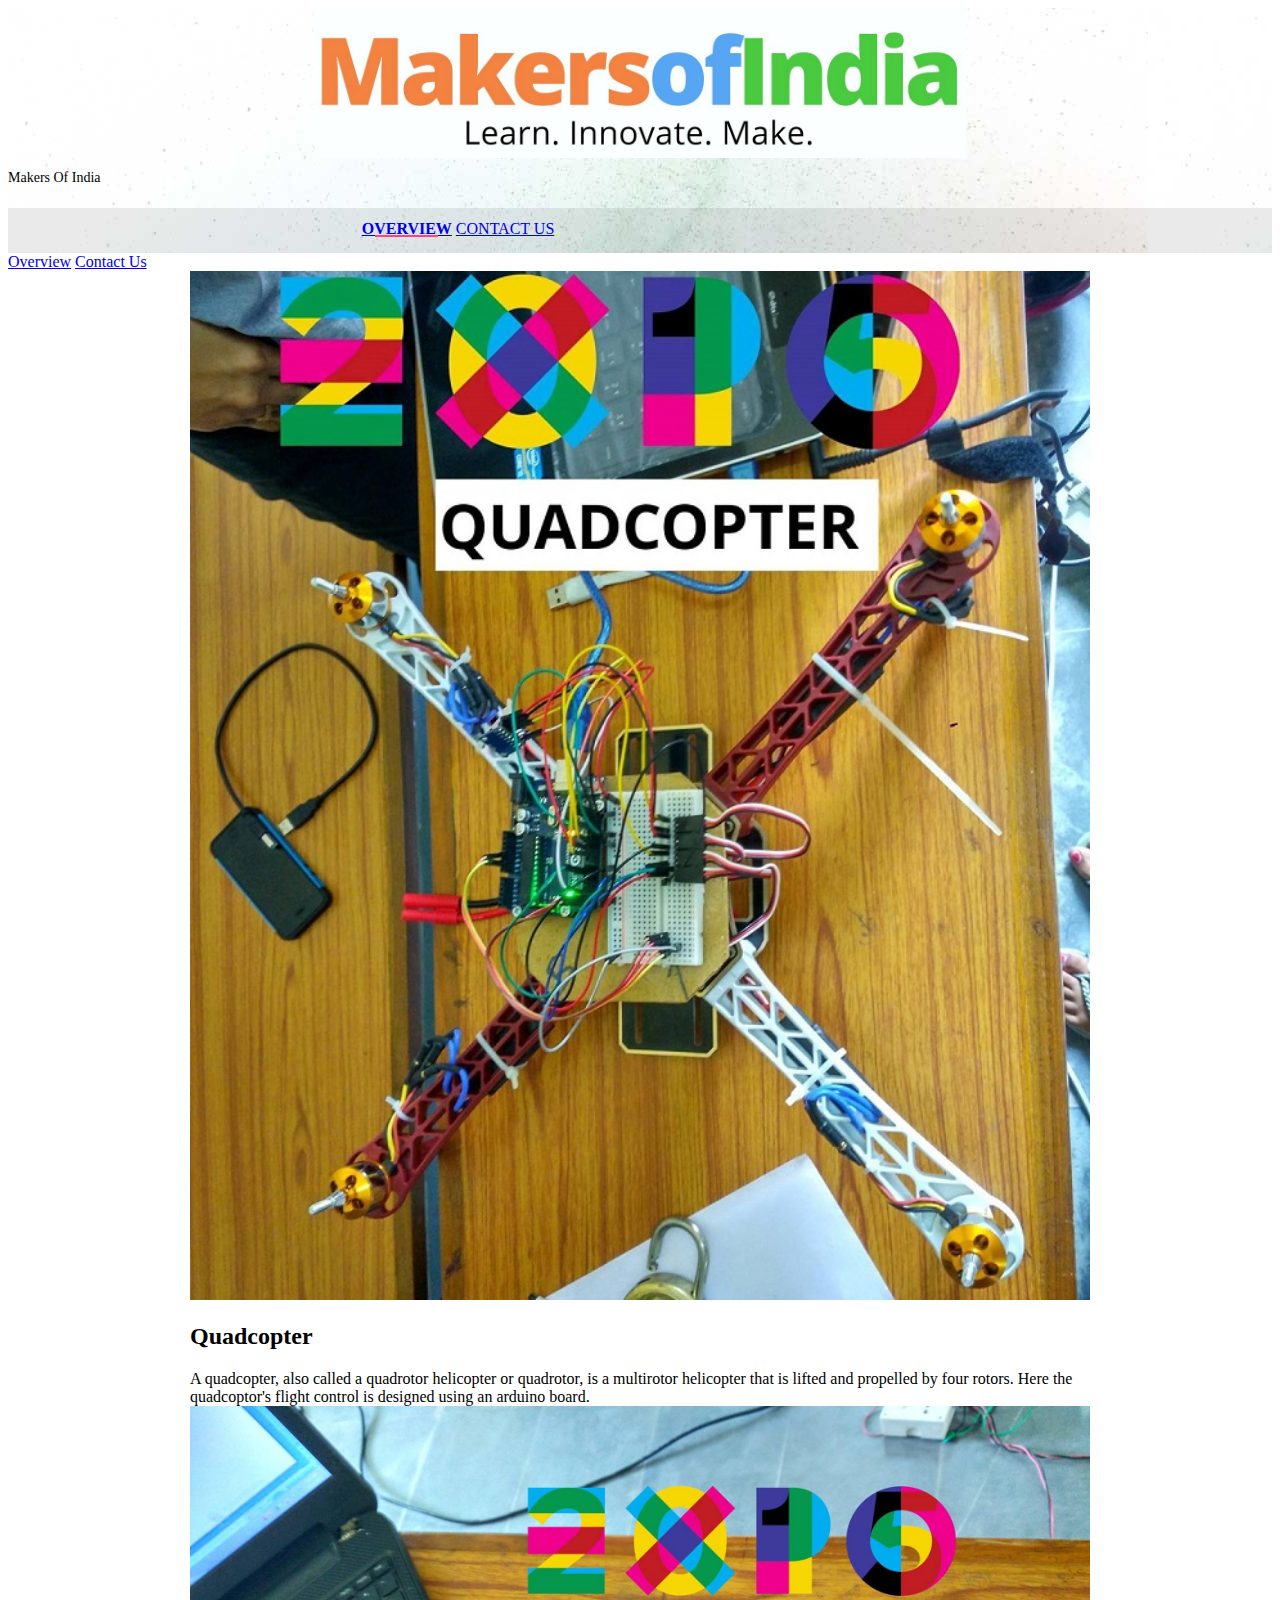
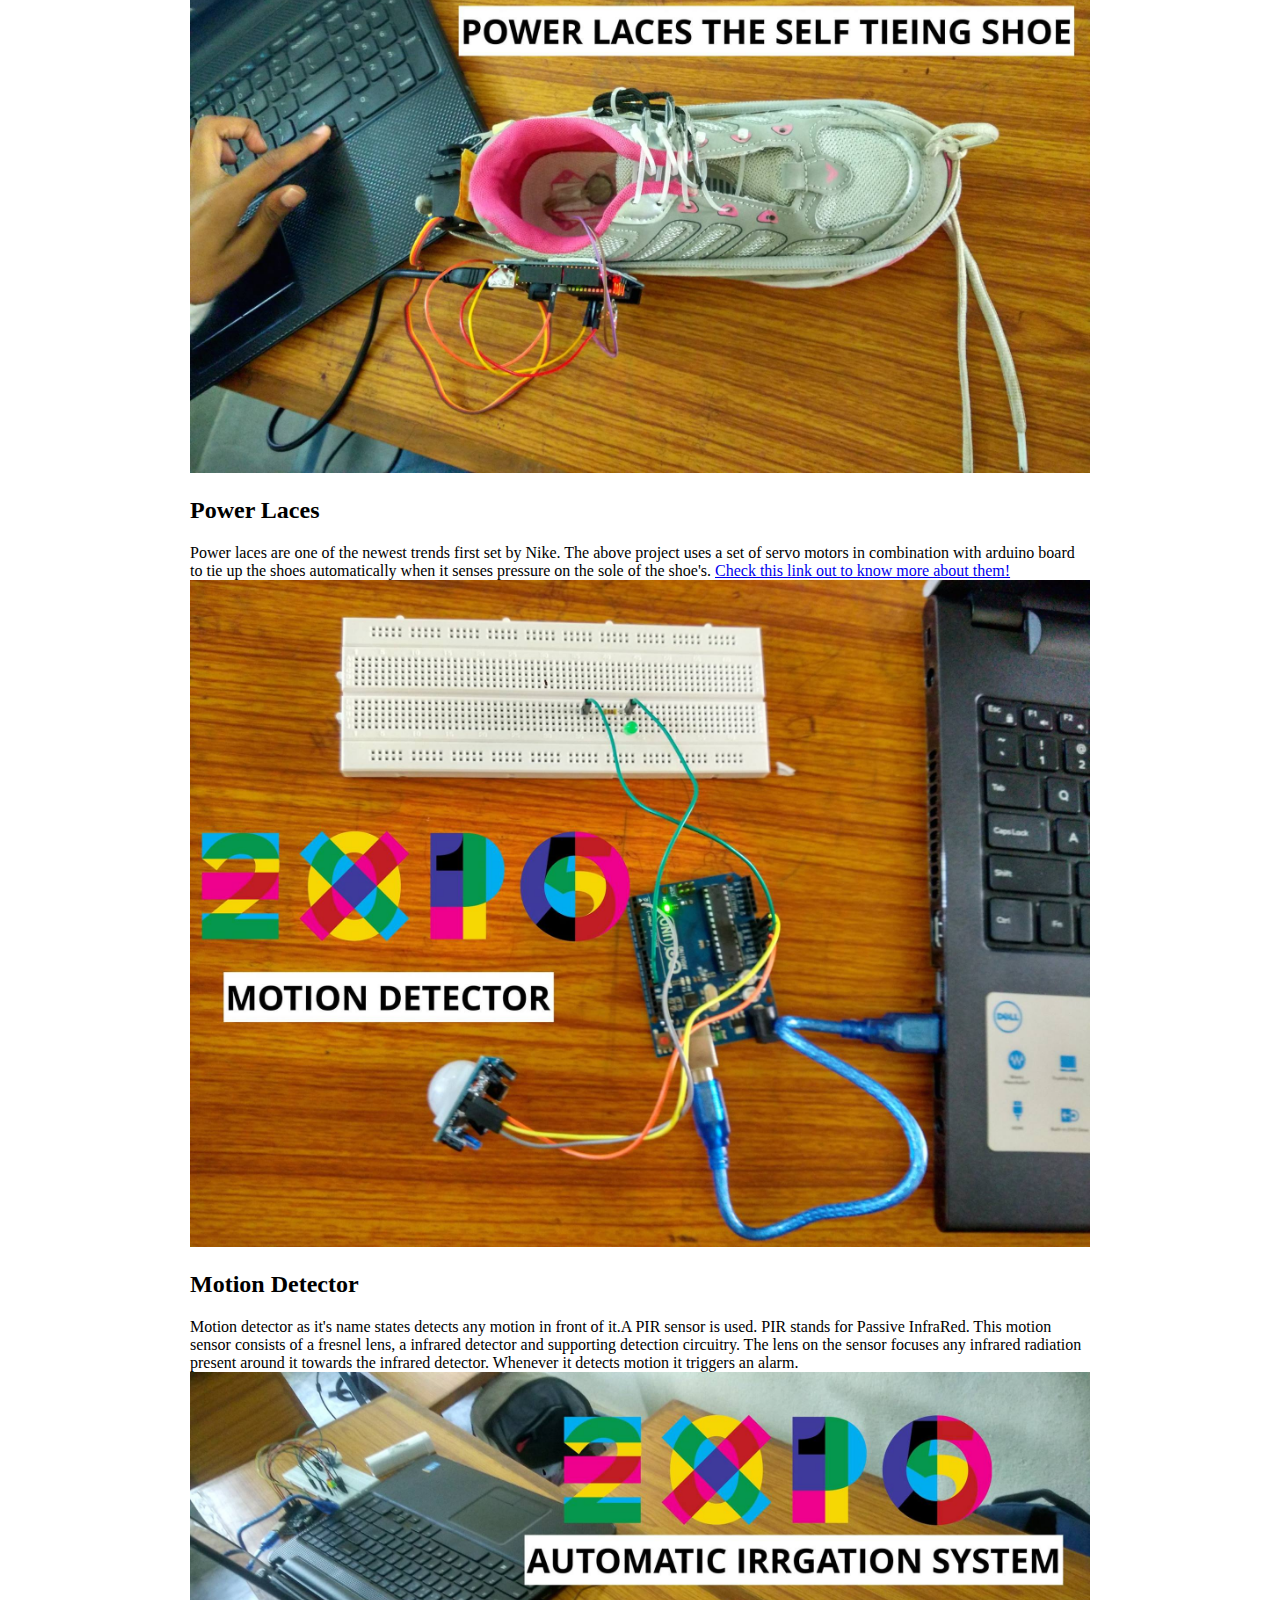
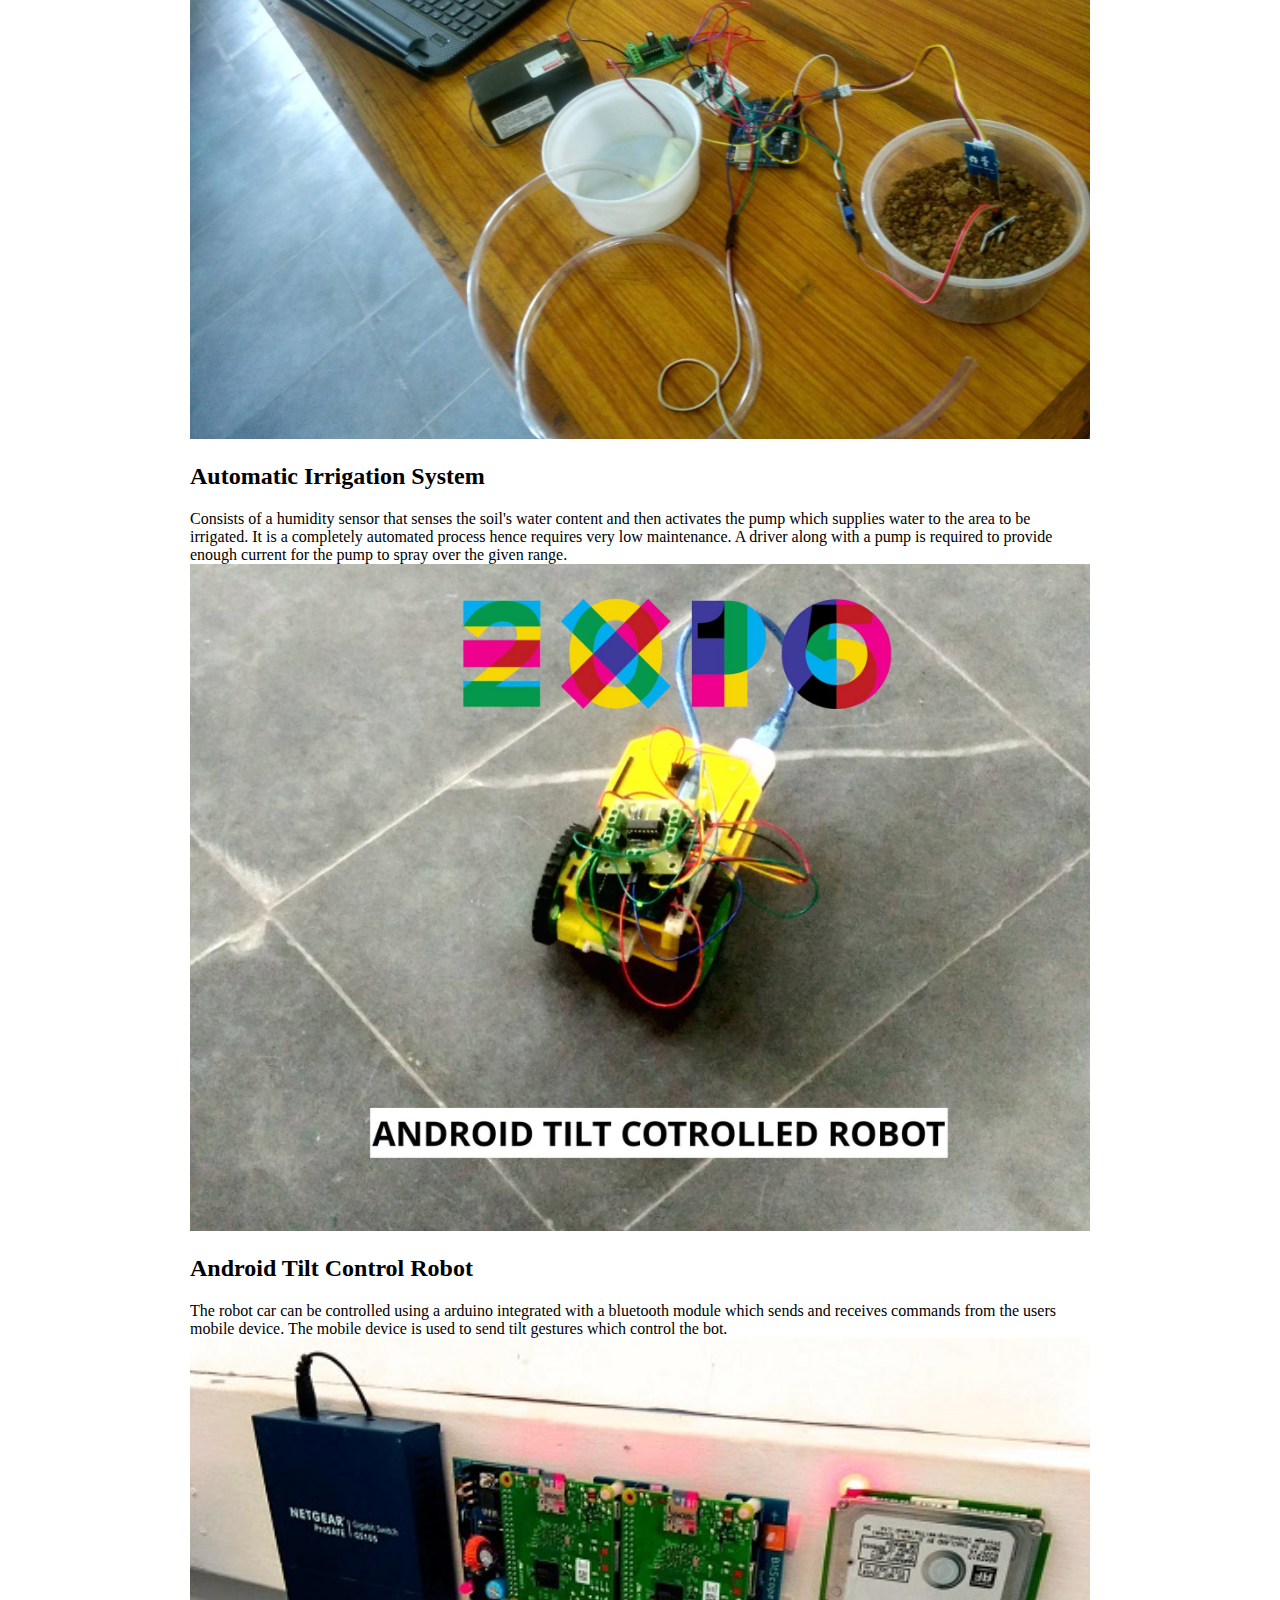
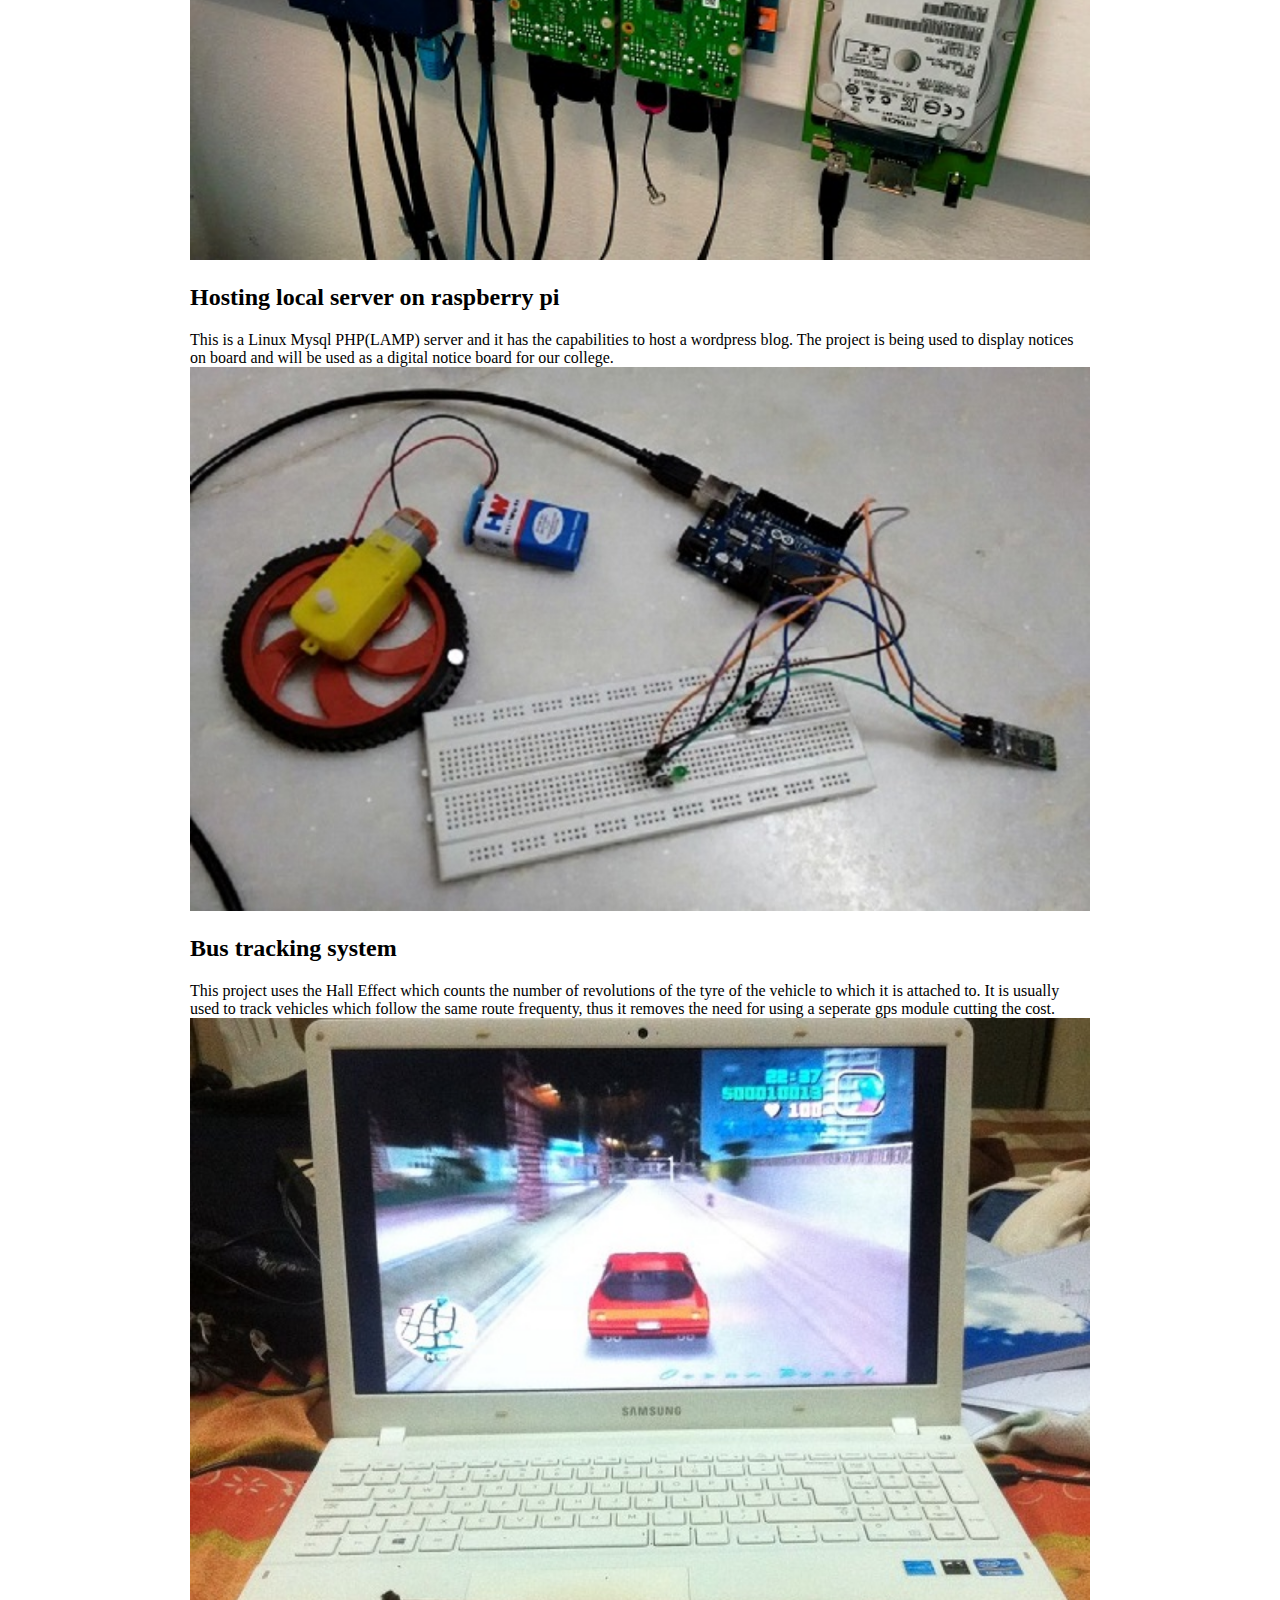
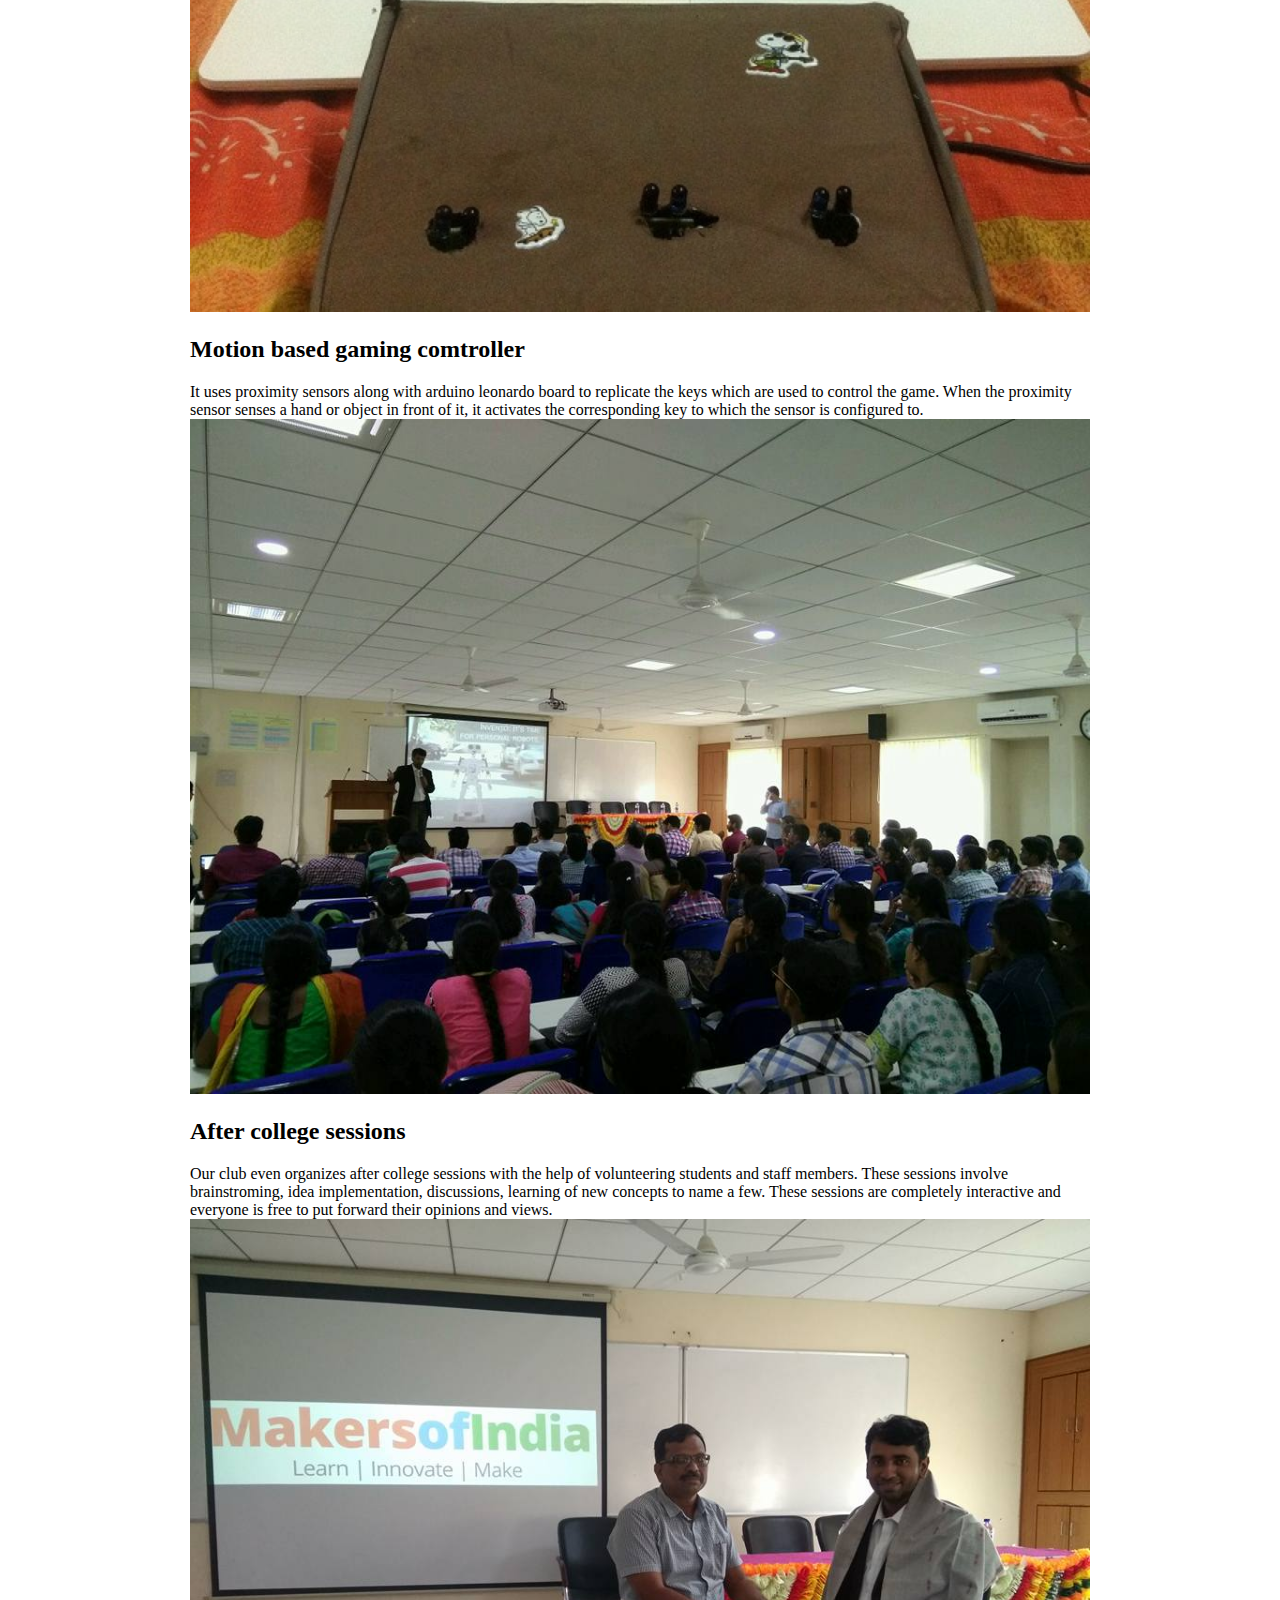
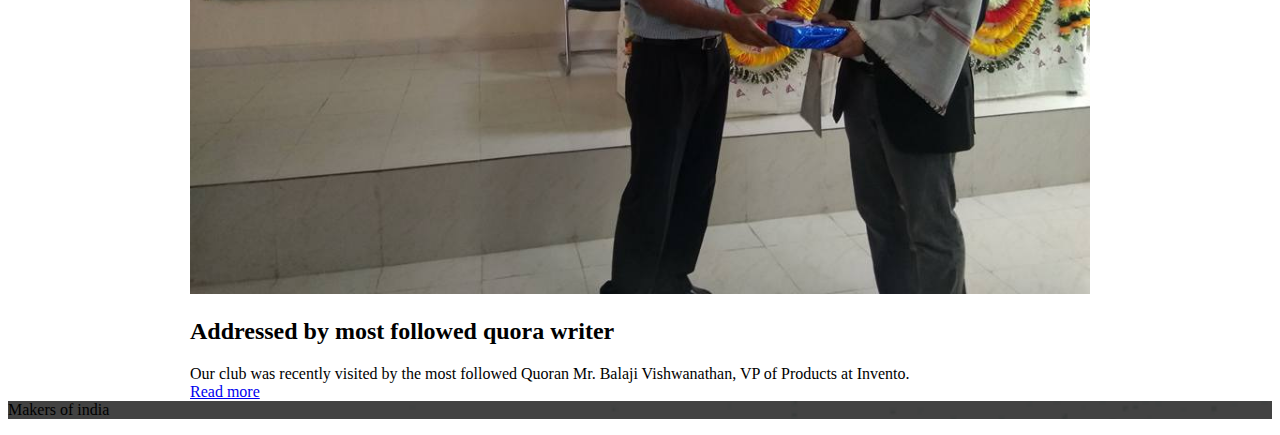
==== commit c2cc449f: "Final-page" ====
--- a/index.html
+++ b/index.html
@@ -1,34 +1,197 @@
-<html>
+<!doctype html>
+<!--
+  Material Design Lite
+  Copyright 2015 Google Inc. All rights reserved.
+
+  Licensed under the Apache License, Version 2.0 (the "License");
+  you may not use this file except in compliance with the License.
+  You may obtain a copy of the License at
+
+      https://www.apache.org/licenses/LICENSE-2.0
+
+  Unless required by applicable law or agreed to in writing, software
+  distributed under the License is distributed on an "AS IS" BASIS,
+  WITHOUT WARRANTIES OR CONDITIONS OF ANY KIND, either express or implied.
+  See the License for the specific language governing permissions and
+  limitations under the License
+-->
+<html lang="en">
+
 <head>
-<script>
-function getVote(int) {
-  if (window.XMLHttpRequest) {
-    // code for IE7+, Firefox, Chrome, Opera, Safari
-    xmlhttp=new XMLHttpRequest();
-  } else {  // code for IE6, IE5
-    xmlhttp=new ActiveXObject("Microsoft.XMLHTTP");
-  }
-  xmlhttp.onreadystatechange=function() {
-    if (this.readyState==4 && this.status==200) {
-      document.getElementById("poll").innerHTML=this.responseText;
-    }
-  }
-  xmlhttp.open("GET","poll_vote.php?vote="+int,true);
-  xmlhttp.send();
-}
-</script>
+    <meta charset="utf-8">
+    <meta http-equiv="X-UA-Compatible" content="IE=edge">
+    <meta name="description" content="A portfolio template that uses Material Design Lite.">
+    <meta name="viewport" content="width=device-width, initial-scale=1.0, minimum-scale=1.0">
+    <title>Makers of India-Cbit</title>
+    <link rel="stylesheet" href="https://fonts.googleapis.com/css?family=Roboto:regular,bold,italic,thin,light,bolditalic,black,medium&amp;lang=en">
+    <link rel="stylesheet" href="https://code.getmdl.io/1.3.0/material.grey-pink.min.css" />
+    <link rel="stylesheet" href="styles.css" />
+
+
+    <link rel="stylesheet" href="https://fonts.googleapis.com/icon?family=Material+Icons">
 </head>
+
 <body>
+    <div class="mdl-layout mdl-js-layout mdl-layout--fixed-header">
+        <header class="mdl-layout__header mdl-layout__header--waterfall portfolio-header">
+            <div class="mdl-layout__header-row portfolio-logo-row">
+                <span class="mdl-layout__title">
+                    <div class="portfolio-logo" style="@media only screen and (max-width: 440px) {
+.portfolio-logo {
+    background-size: 300px auto;
+}}"></div>
+                    <span class="mdl-layout__title">Makers Of India</span>
+                </span>
+            </div>
+            <div class="mdl-layout__header-row portfolio-navigation-row mdl-layout--large-screen-only">
+                <nav class="mdl-navigation mdl-typography--body-1-force-preferred-font">
+                    <a class="mdl-navigation__link is-active" href="index.html">Overview</a>
+                    <a class="mdl-navigation__link" href="contact.html">Contact Us</a>
+                </nav>
+            </div>
+        </header>
+        <div class="mdl-layout__drawer mdl-layout--small-screen-only">
+            <nav class="mdl-navigation mdl-typography--body-1-force-preferred-font">
+                <a class="mdl-navigation__link is-active" href="index.html">Overview</a>
+                <a class="mdl-navigation__link" href="contact.html">Contact Us</a>
+            </nav>
+        </div>
+        <main class="mdl-layout__content">
+            <div class="mdl-grid portfolio-max-width">
+                <div class="mdl-cell mdl-card mdl-shadow--4dp portfolio-card">
+                    <div class="mdl-card__media">
+                        <img class="article-image" src=" images/quad.jpg"  border="0" alt="">
+                    </div>
+                    <div class="mdl-card__title">
+                        <h2 class="mdl-card__title-text">Quadcopter</h2>
+                    </div>
+                    <div class="mdl-card__supporting-text">
+                       A quadcopter, also called a quadrotor helicopter or quadrotor, is a multirotor helicopter that is lifted and propelled by four rotors. Here the quadcoptor's flight control is designed using an arduino board.
+                    </div>
+                </div>
+                <div class="mdl-cell mdl-card mdl-shadow--4dp portfolio-card">
+                    <div class="mdl-card__media">
+                        <img class="article-image" src="images/14425536_1648047465485227_6105570390062746150_o.jpg" border="0" alt="">
+                    </div>
+                    <div class="mdl-card__title">
+                        <h2 class="mdl-card__title-text">Power Laces</h2>
+                    </div>
+                    <div class="mdl-card__supporting-text">
+                        Power laces are one of the newest trends first set by Nike. The above project uses a set of servo motors in combination with arduino board to tie up the shoes automatically when it senses pressure on the sole of the shoe's. <a href="http://www.powerlace.com/en/">Check this link out to know more about them!</a>
+                    </div>
+                
+                </div>
+                <div class="mdl-cell mdl-card mdl-shadow--4dp portfolio-card">
+                    <div class="mdl-card__media">
+                        <img class="article-image" src=" images/14361295_1648047468818560_9014941932181407227_o.jpg" border="0" alt="">
+                    </div>
+                    <div class="mdl-card__title">
+                        <h2 class="mdl-card__title-text">Motion Detector</h2>
+                    </div>
+                    <div class="mdl-card__supporting-text">
+                        Motion detector as it's name states detects any motion in front of it.A PIR sensor is used. PIR stands for Passive InfraRed. This motion sensor consists of a fresnel lens, a infrared detector and supporting detection circuitry. The lens on the sensor focuses any infrared radiation present around it towards the infrared detector. Whenever it detects motion it triggers an alarm.
+                    </div>
+                    
+                </div>
+                <div class="mdl-cell mdl-card mdl-shadow--4dp portfolio-card">
+                    <div class="mdl-card__media">
+                        <img class="article-image" src=" images/14311463_1648047515485222_7806359861872144262_o.jpg" border="0" alt="">
+                    </div>
+                    <div class="mdl-card__title">
+                        <h2 class="mdl-card__title-text">Automatic Irrigation System</h2>
+                    </div>
+                    <div class="mdl-card__supporting-text">
+                        Consists of a humidity sensor that senses the soil's water content and then activates the pump which supplies water to the area to be irrigated. It is a completely automated process hence requires very low maintenance. A driver along with a pump is required to provide enough current for the pump to spray over the given range.
+                        </div>
+                    
+                </div>
+                <div class="mdl-cell mdl-card mdl-shadow--4dp portfolio-card">
+                    <div class="mdl-card__media">
+                        <img class="article-image" src=" images/14380020_1648047568818550_7288047892426379096_o.jpg" border="0" alt="">
+                    </div>
+                    <div class="mdl-card__title">
+                        <h2 class="mdl-card__title-text">Android Tilt Control Robot</h2>
+                    </div>
+                    <div class="mdl-card__supporting-text">
+                       The robot car can be controlled using a arduino integrated with a bluetooth module which sends and receives commands from the users mobile device.
+                       The mobile device is used to send tilt gestures which control the bot.
+                    </div>
+                
+                </div>
+                <div class="mdl-cell mdl-card mdl-shadow--4dp portfolio-card">
+                    <div class="mdl-card__media">
+                        <img class="article-image" src=" images/46-FB26H.jpg" border="0" alt="">
+                    </div>
+                    <div class="mdl-card__title">
+                        <h2 class="mdl-card__title-text">Hosting local server on raspberry pi</h2>
+                    </div>
+                    <div class="mdl-card__supporting-text">
+                        This is a Linux Mysql PHP(LAMP) server and it has the capabilities to host a wordpress blog. The project is being used to display notices on board and will be used as a digital notice board for our college.
+                    </div>
+                  
+                </div>
+                <div class="mdl-cell mdl-card mdl-shadow--4dp portfolio-card">
+                    <div class="mdl-card__media">
+                        <img class="article-image" src=" images/IMG-20170102-WA0009.jpg" border="0" alt="">
+                    </div>
+                    <div class="mdl-card__title">
+                        <h2 class="mdl-card__title-text">Bus tracking system</h2>
+                    </div>
+                    <div class="mdl-card__supporting-text">
+                        This project uses the Hall Effect which counts the number of revolutions of the tyre of the vehicle to which it is attached to. It is usually used to track vehicles which follow the same route frequenty, thus it removes the need for using a seperate gps module cutting the cost.
+                    </div>
+                                   </div>
+                 <div class="mdl-cell mdl-card mdl-shadow--4dp portfolio-card">
+                    <div class="mdl-card__media">
+                        <img class="article-image" src=" images/IMG-20161028-WA0006.jpg" border="0" alt="">
+                    </div>
+                    <div class="mdl-card__title">
+                        <h2 class="mdl-card__title-text">Motion based gaming comtroller</h2>
+                    </div>
+                    <div class="mdl-card__supporting-text">
+                        It uses proximity sensors along with arduino leonardo board to replicate the keys which are used to control the game. When the proximity sensor senses a hand or object in front of it, it activates the corresponding key to which the sensor is configured to.
+                    </div>
+                   
+                </div>
+                <div class="mdl-cell mdl-card mdl-shadow--4dp portfolio-card">
+                    <div class="mdl-card__media">
+                        <img class="article-image" src=" images/15241857_1678421379114502_4944152113682811508_n.jpg" border="0" alt="">
+                    </div>
+                    <div class="mdl-card__title">
+                        <h2 class="mdl-card__title-text">After college sessions</h2>
+                    </div>
+                    <div class="mdl-card__supporting-text">
+                        Our club even organizes after college sessions with the help of volunteering students and staff members. These sessions involve brainstroming, idea implementation, discussions, learning of new concepts to name a few. These sessions are completely interactive and everyone is free to put forward their opinions and views.
+                    </div>
+                   
+                </div>
+                 <div class="mdl-cell mdl-card mdl-shadow--4dp portfolio-card">
+                    <div class="mdl-card__media">
+                        <img class="article-image" src=" images/15241870_1678421419114498_3027940559718106283_n.jpg" border="0" alt="">
+                    </div>
+                    <div class="mdl-card__title">
+                        <h2 class="mdl-card__title-text">Addressed by most followed quora writer</h2>
+                    </div>
+                    <div class="mdl-card__supporting-text">
+                        Our club was recently visited by the most followed Quoran Mr. Balaji Vishwanathan, VP of Products at Invento.
+                    </div>
+                    <div class="mdl-card__actions mdl-card--border">
+                        <a class="mdl-button mdl-button--colored mdl-js-button mdl-js-ripple-effect mdl-button--accent" href="portfolio-example01.html">Read more</a>
+                    </div>
+                </div>
+            </div>
+            <footer class="mdl-mini-footer">
+                <div class="mdl-mini-footer__left-section">
+                    <div class="mdl-logo">Makers of india</div>
+                </div>
+                <div class="mdl-mini-footer__right-section">
+                    <ul class="mdl-mini-footer__link-list">
+                    </ul>
+                </div>
+            </footer>
+        </main>
+    </div>
+    <script src="https://code.getmdl.io/1.3.0/material.min.js"></script>
+</body>
 
-<div id="poll">
-<h3>Will youa attend the isro-bangalore industrial visit?</h3>
-<form>
-Yes:
-<input type="radio" name="vote" value="0" onclick="getVote(this.value)">
-<br>No:
-<input type="radio" name="vote" value="1" onclick="getVote(this.value)">
-</form>
-</div>
-
-</body>
 </html>
--- a/styles.css
+++ b/styles.css
@@ -0,0 +1,170 @@
+.portfolio-header {
+  position: relative;
+  background-image: url(images/header-bg.jpg);
+}
+
+.portfolio-header .mdl-layout__header-row {
+  padding: 0;
+  -webkit-justify-content: center;
+      -ms-flex-pack: center;
+          justify-content: center;
+}
+
+.mdl-layout__title {
+  font-size: 14px;
+  text-align: center;
+  font-weight: 300;
+}
+
+.is-compact .mdl-layout__title span {
+  display: none;
+}
+
+.portfolio-logo-row {
+  min-height: 200px;
+}
+
+.is-compact .portfolio-logo-row {
+  min-height: auto;
+}
+
+.portfolio-logo {
+  background: url(images/logolarge.jpg) 50% no-repeat;
+  background-size: cover;
+  height: 150px;
+  width: 651px;
+  margin: auto auto 10px;
+}
+
+.is-compact .portfolio-logo {
+	background: url(images/logosmall.png) 50% no-repeat;
+  height: 128px;
+  margin-top: 7px;
+}
+
+.portfolio-navigation-row {
+  background-color: rgba(0, 0, 0, 0.08);
+  text-transform: uppercase;
+  height: 45px;
+}
+
+.portfolio-navigation-row  .mdl-navigation {
+  text-align: center;
+  max-width: 900px;
+  width: 100%;
+}
+
+.portfolio-navigation-row .mdl-navigation__link {
+  -webkit-flex: 1;
+      -ms-flex: 1;
+          flex: 1;
+  line-height: 42px;
+}
+
+.portfolio-header .mdl-layout__drawer-button {
+    background-color: rgba(197, 197, 197, 0.44);
+}
+
+.portfolio-navigation-row .is-active {
+  position: relative;
+  font-weight: bold;
+}
+
+.portfolio-navigation-row .is-active:after {
+  content: "";
+  width: 70%;
+  height: 2px;
+  display: block;
+  position: absolute;
+  bottom: 0;
+  left: 0;
+  background-color: rgb(255,64,129);
+  left: 15%;
+}
+
+.portfolio-card .mdl-card__title {
+  padding-bottom: 0;
+}
+
+.portfolio-blog-card-full-bg {
+  background: url(images/example-blog03.jpg) center / cover;
+}
+
+.portfolio-blog-card-event-bg {
+  background: url(images/example-blog05.jpg) center / cover;
+}
+
+.portfolio-blog-card-strip-bg {
+  background: url(images/example-blog06.jpg) center / cover;
+}
+
+.portfolio-blog-card-compact .mdl-card__title {
+  padding-bottom: 0;
+}
+
+.portfolio-blog-card-bg > .mdl-card__actions {
+  height: 52px;
+  padding: 16px;
+  background: rgba(0, 0, 0, 0.2);
+}
+
+img.article-image {
+  width: 100%;
+  height: auto;
+}
+
+.portfolio-max-width {
+  max-width: 900px;
+  margin: auto;
+}
+
+.portfolio-copy {
+  max-width: 700px;
+}
+
+.no-padding {
+  padding: 0;
+}
+
+.no-left-padding{
+  padding-left: 0;
+}
+
+.no-bottom-padding {
+  padding-bottom: 0;
+}
+
+.padding-top {
+  padding: 10px 0 0;
+}
+
+.portfolio-share-btn {
+  position: relative;
+  float: right;
+  top: -4px;
+}
+
+.demo-card-event > .mdl-card__actions {
+    -webkit-align-items: center;
+        -ms-flex-align: center;
+            align-items: center;
+    box-sizing: border-box;
+    display: -webkit-flex;
+    display: -ms-flexbox;
+    display: flex;
+}
+
+.portfolio-contact .mdl-textfield {
+  width: 100%;
+}
+
+.portfolio-contact form {
+  max-width: 550px;
+  margin: auto;
+}
+
+footer {
+  background-image: url(images/footer-background.png);
+  background-size: cover;
+}
+
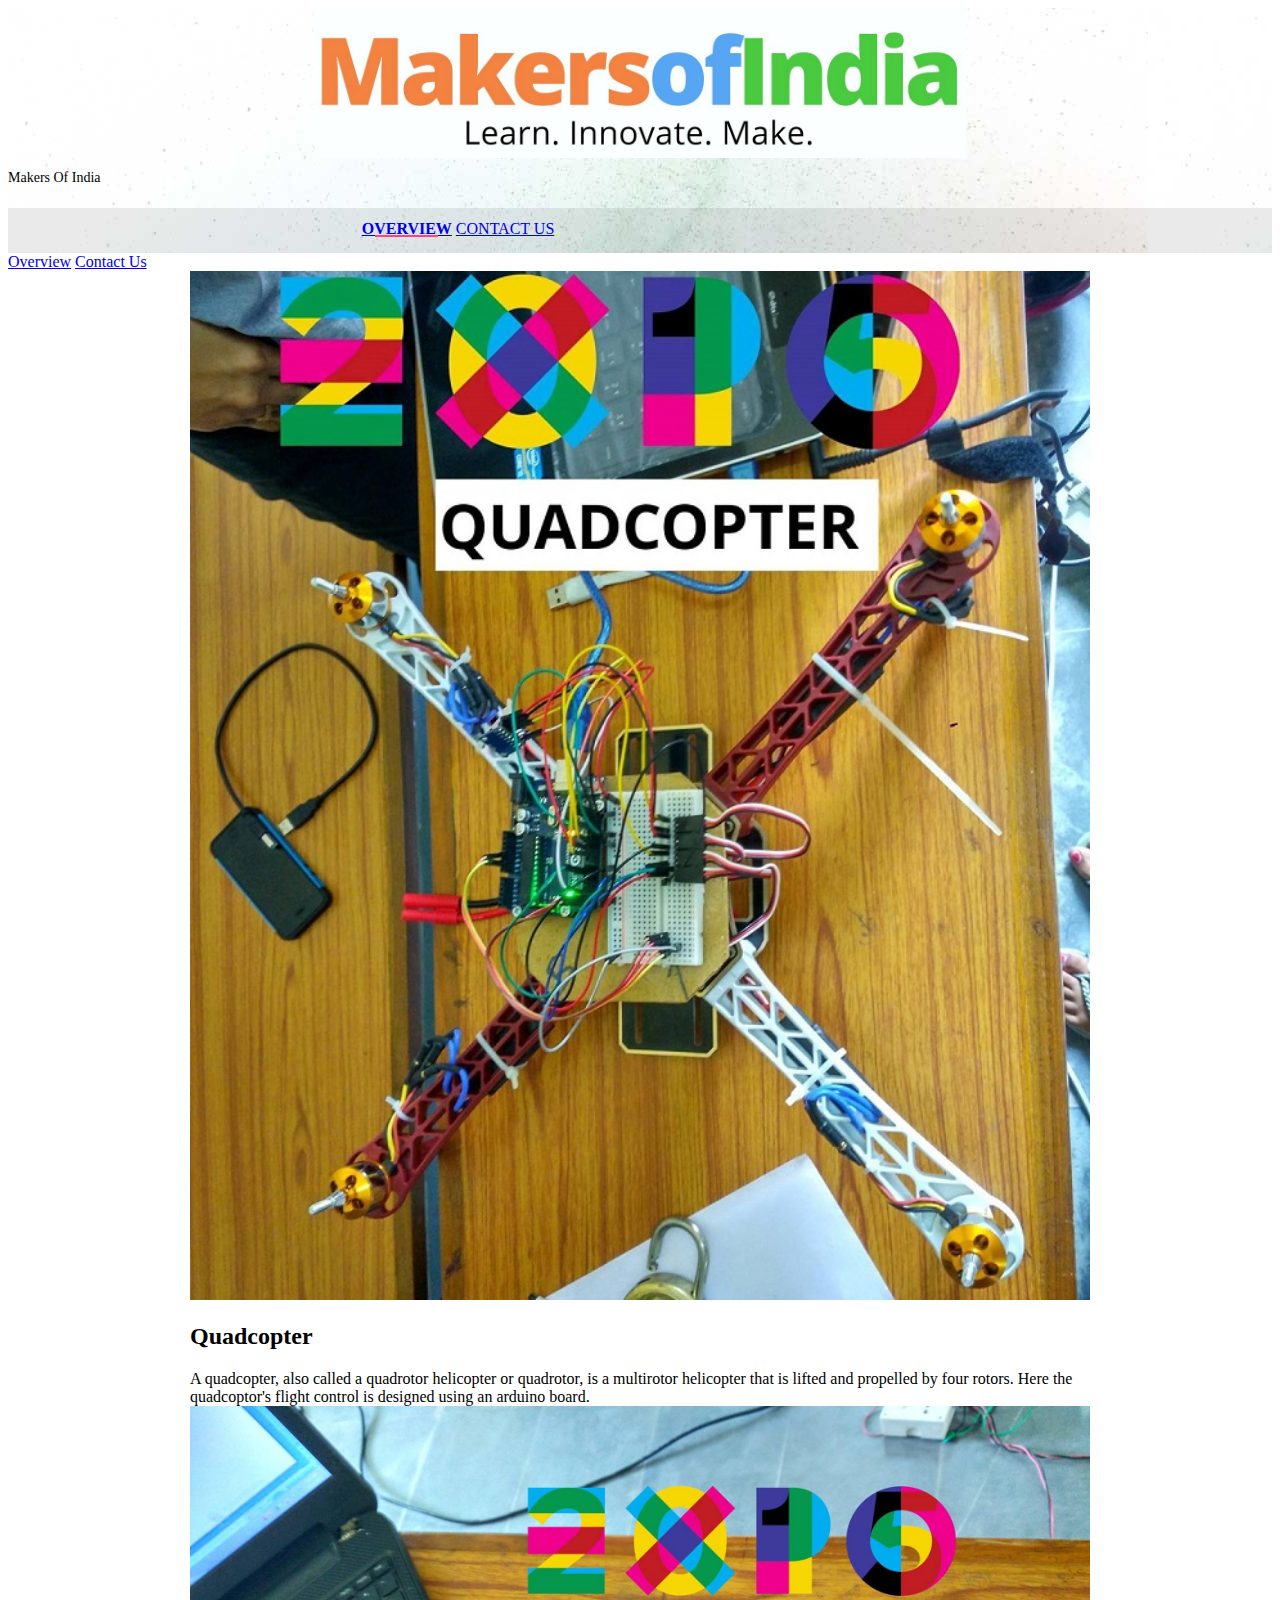
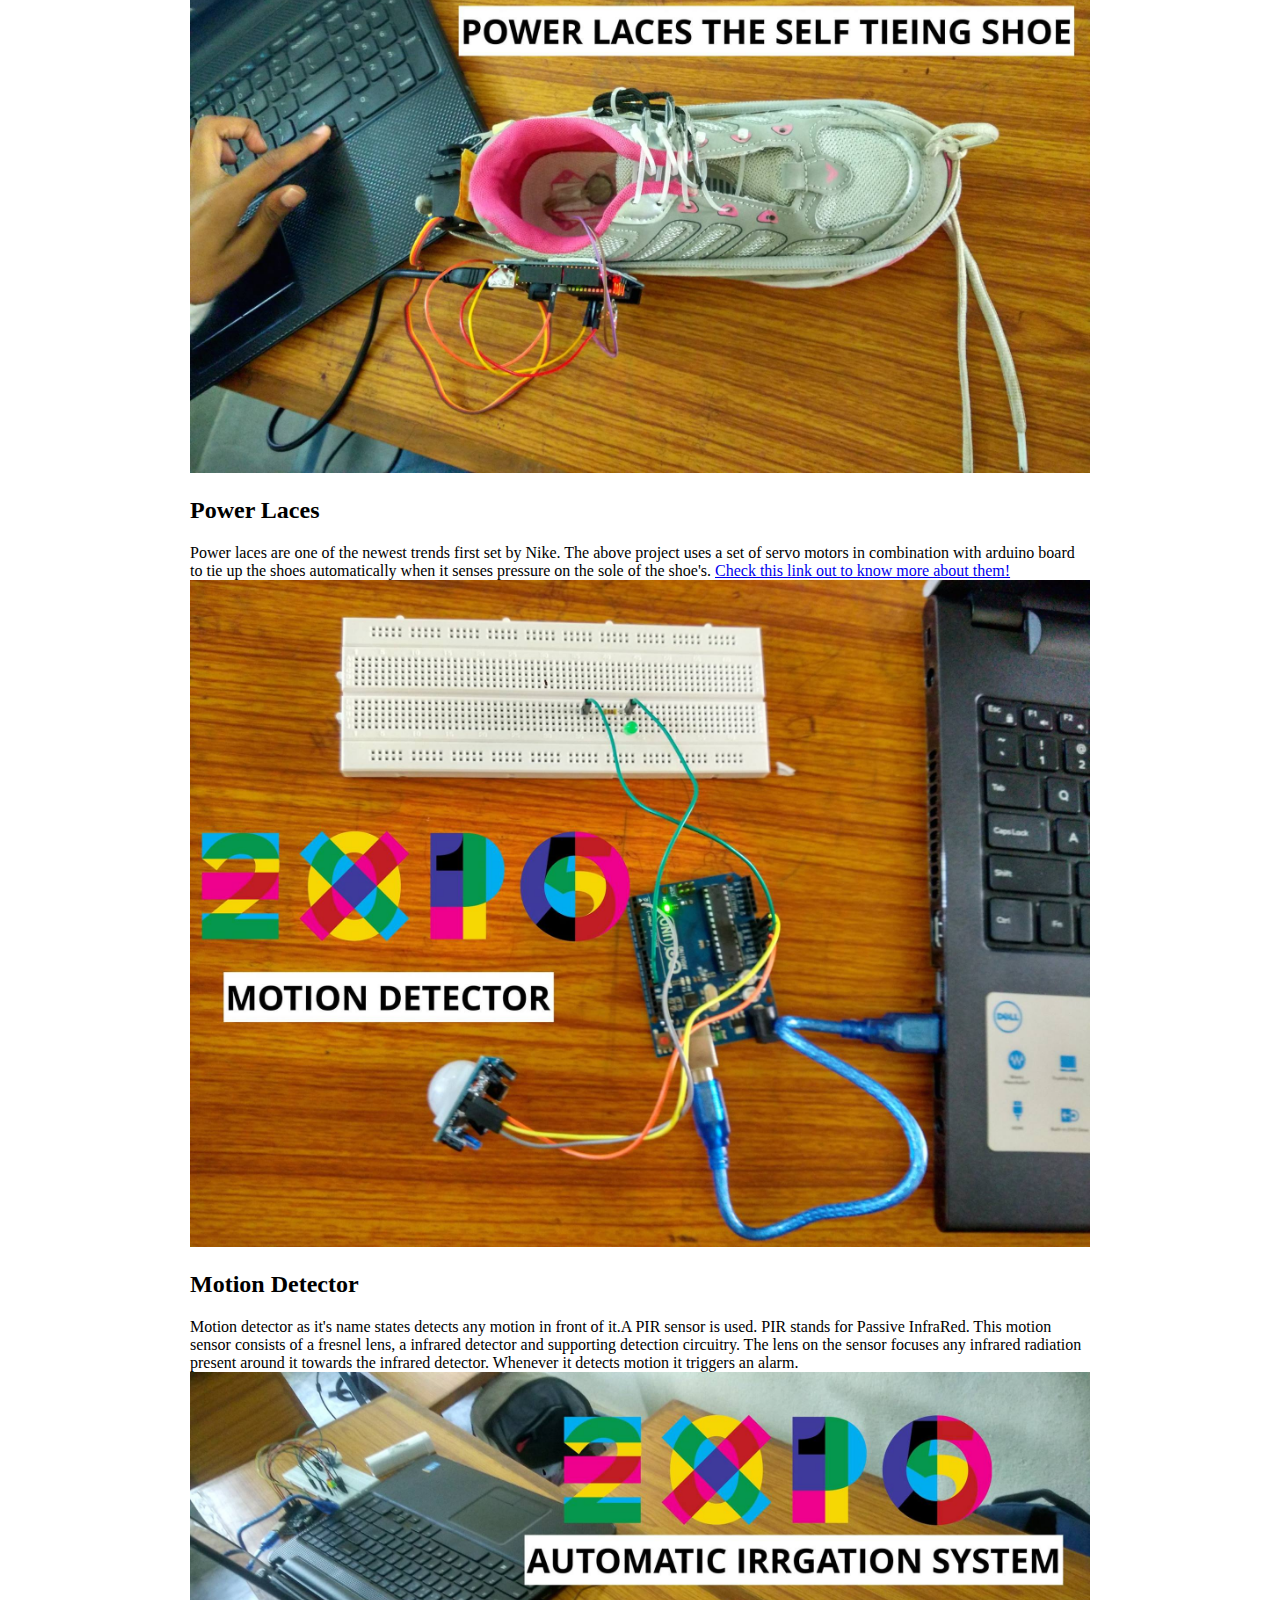
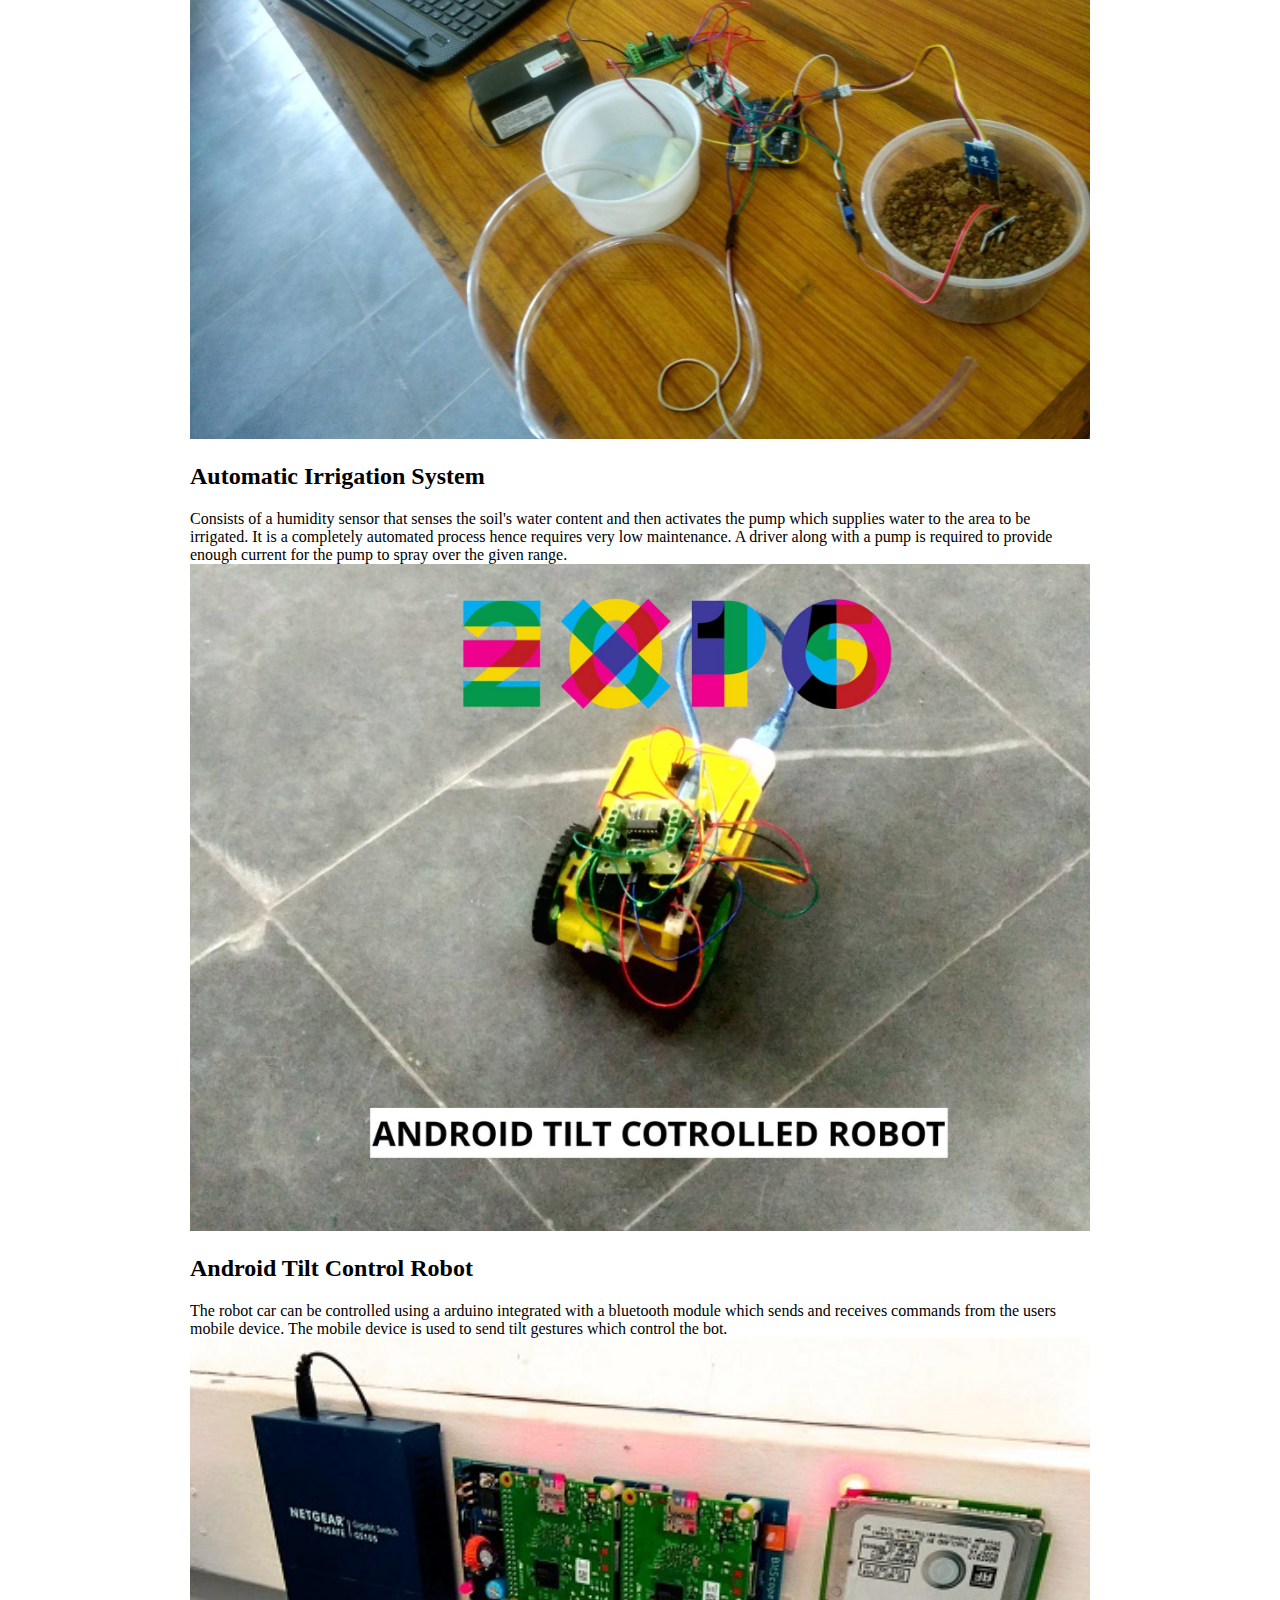
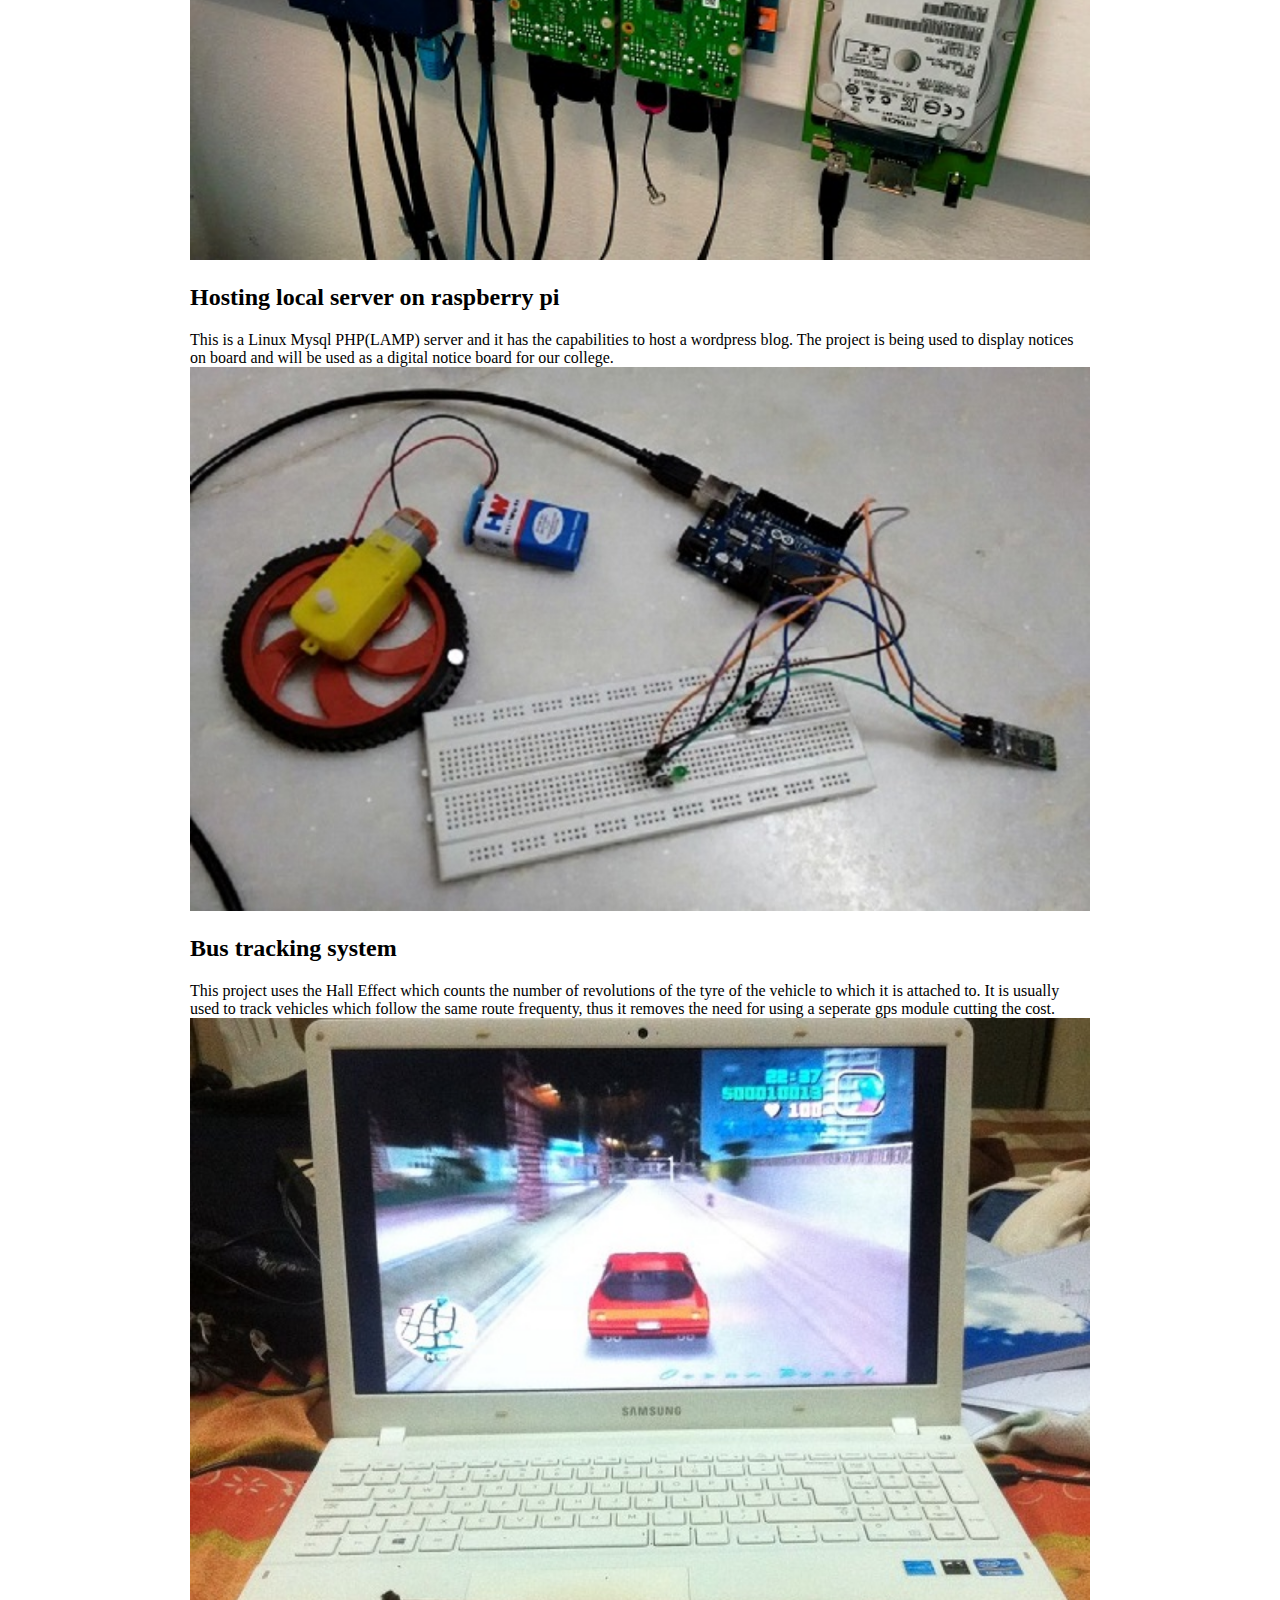
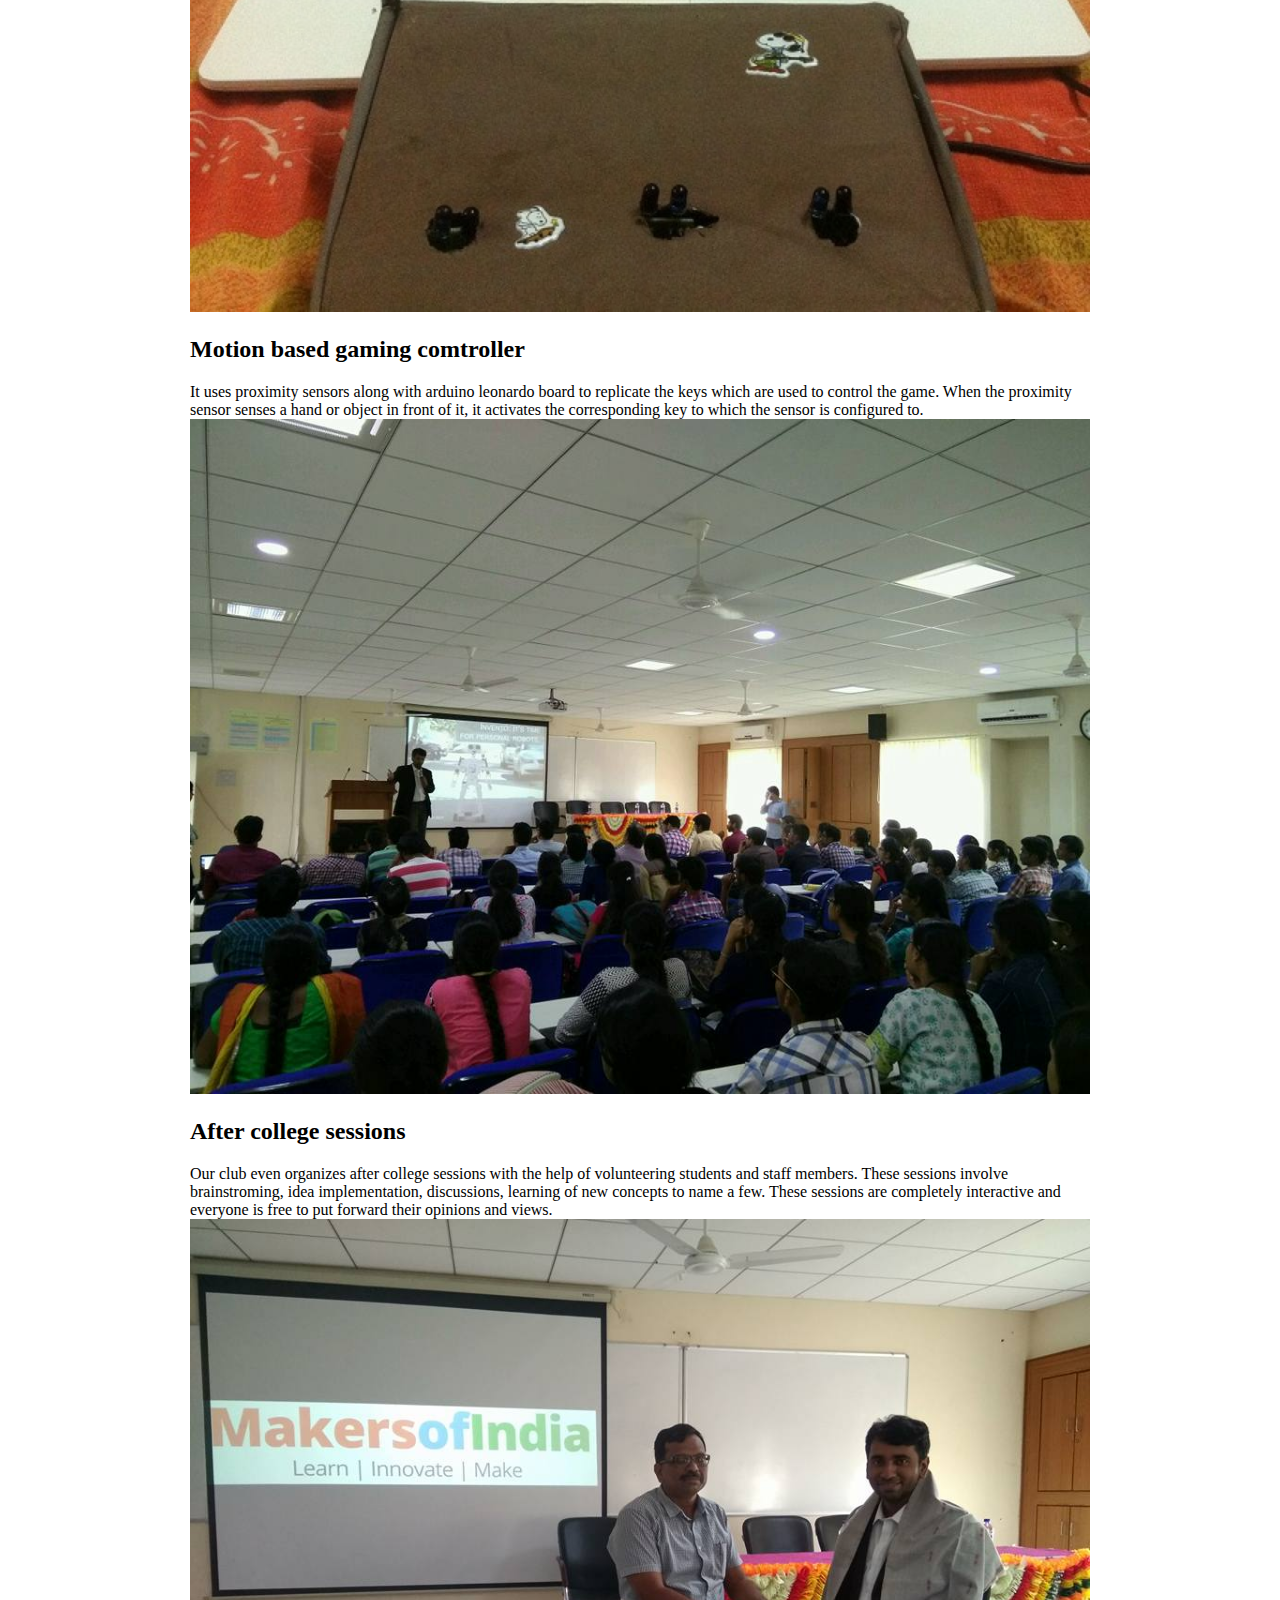
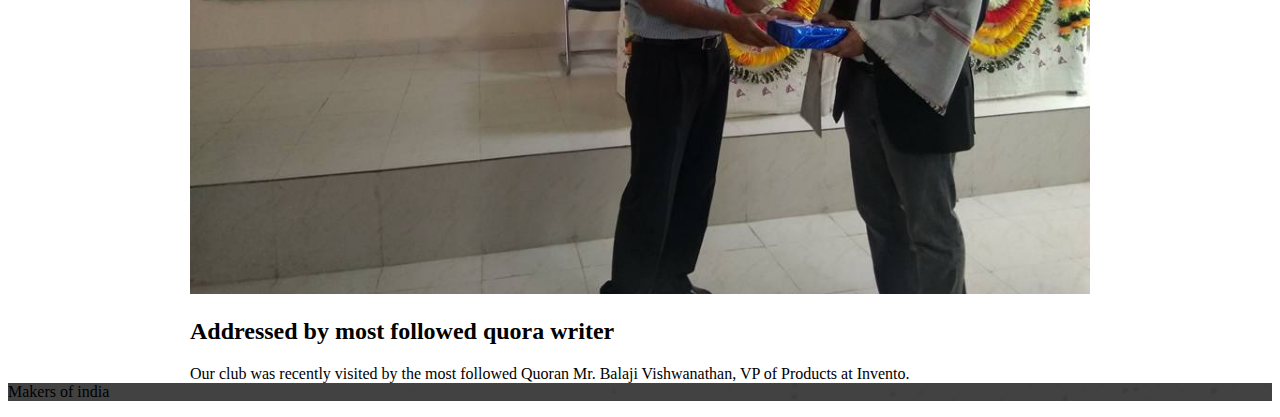
==== commit c6e21811: "Update index.html" ====
--- a/index.html
+++ b/index.html
@@ -175,9 +175,6 @@
                     <div class="mdl-card__supporting-text">
                         Our club was recently visited by the most followed Quoran Mr. Balaji Vishwanathan, VP of Products at Invento.
                     </div>
-                    <div class="mdl-card__actions mdl-card--border">
-                        <a class="mdl-button mdl-button--colored mdl-js-button mdl-js-ripple-effect mdl-button--accent" href="portfolio-example01.html">Read more</a>
-                    </div>
                 </div>
             </div>
             <footer class="mdl-mini-footer">
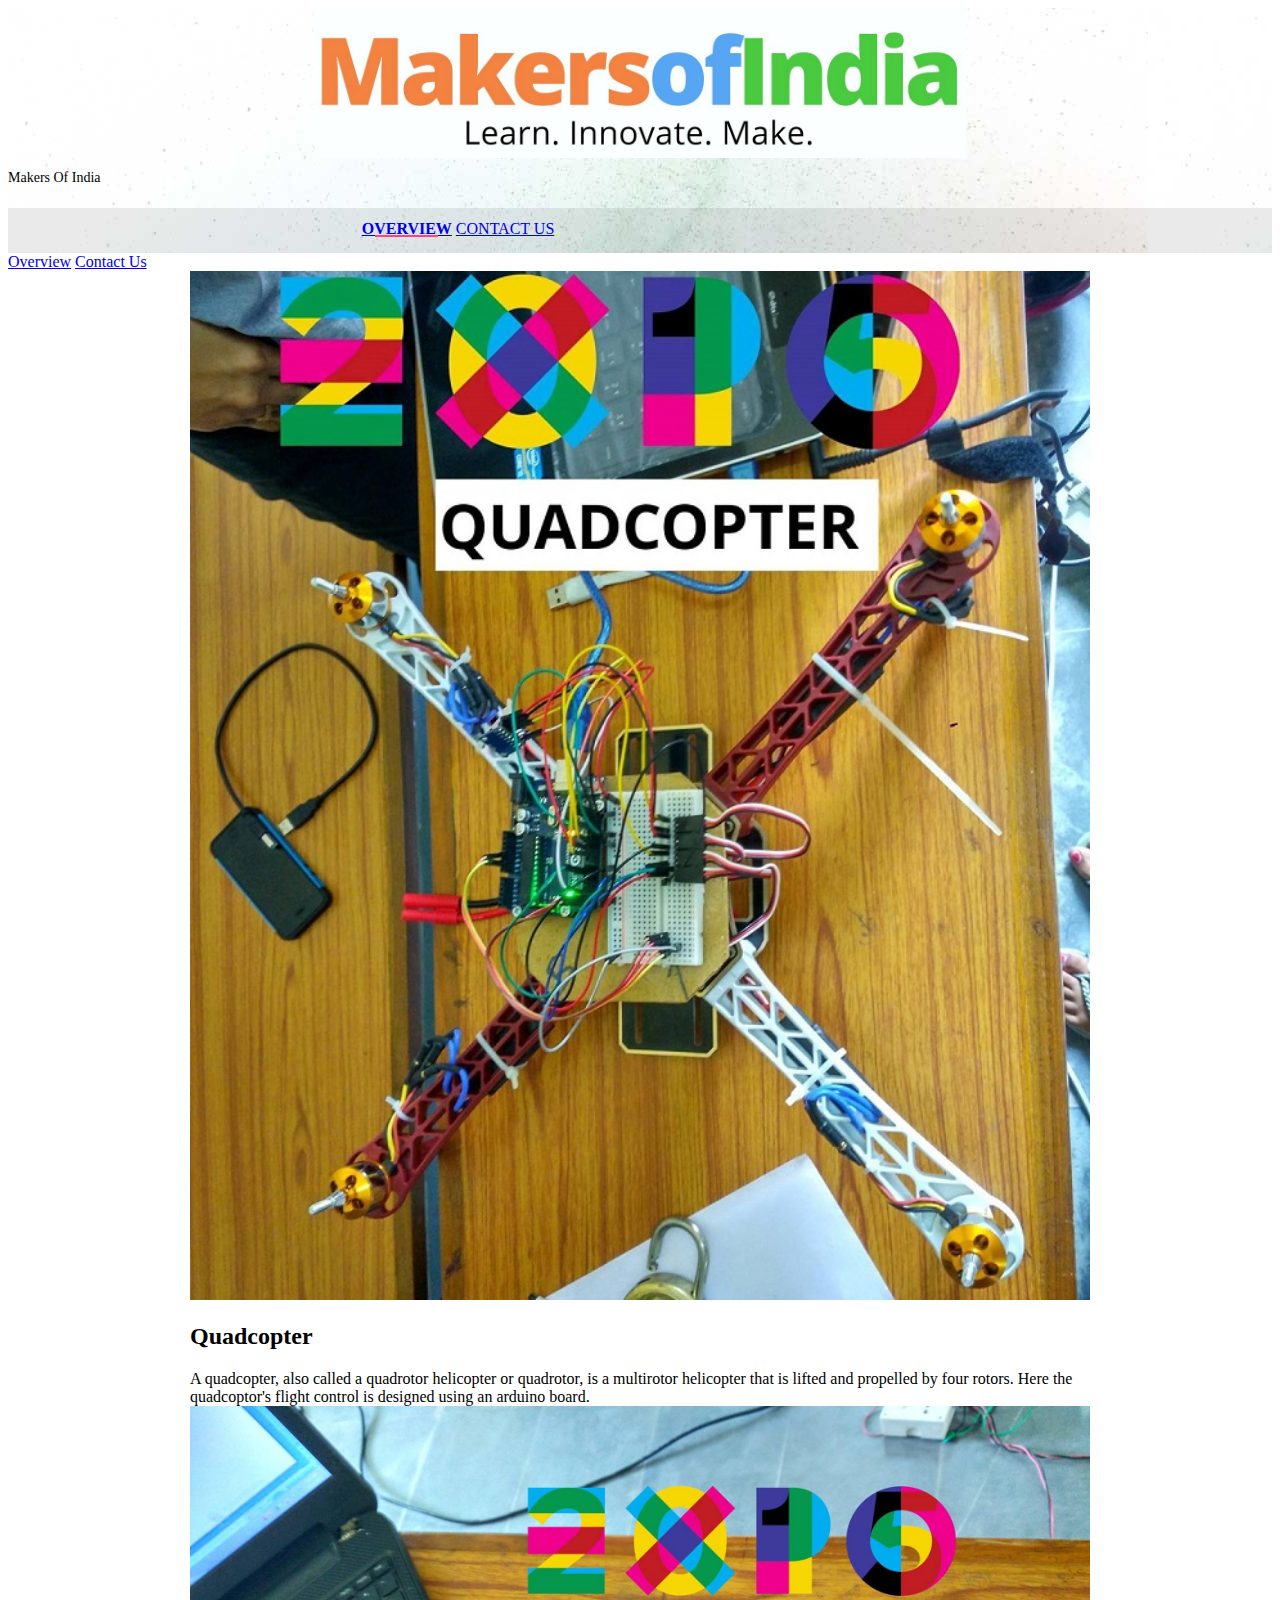
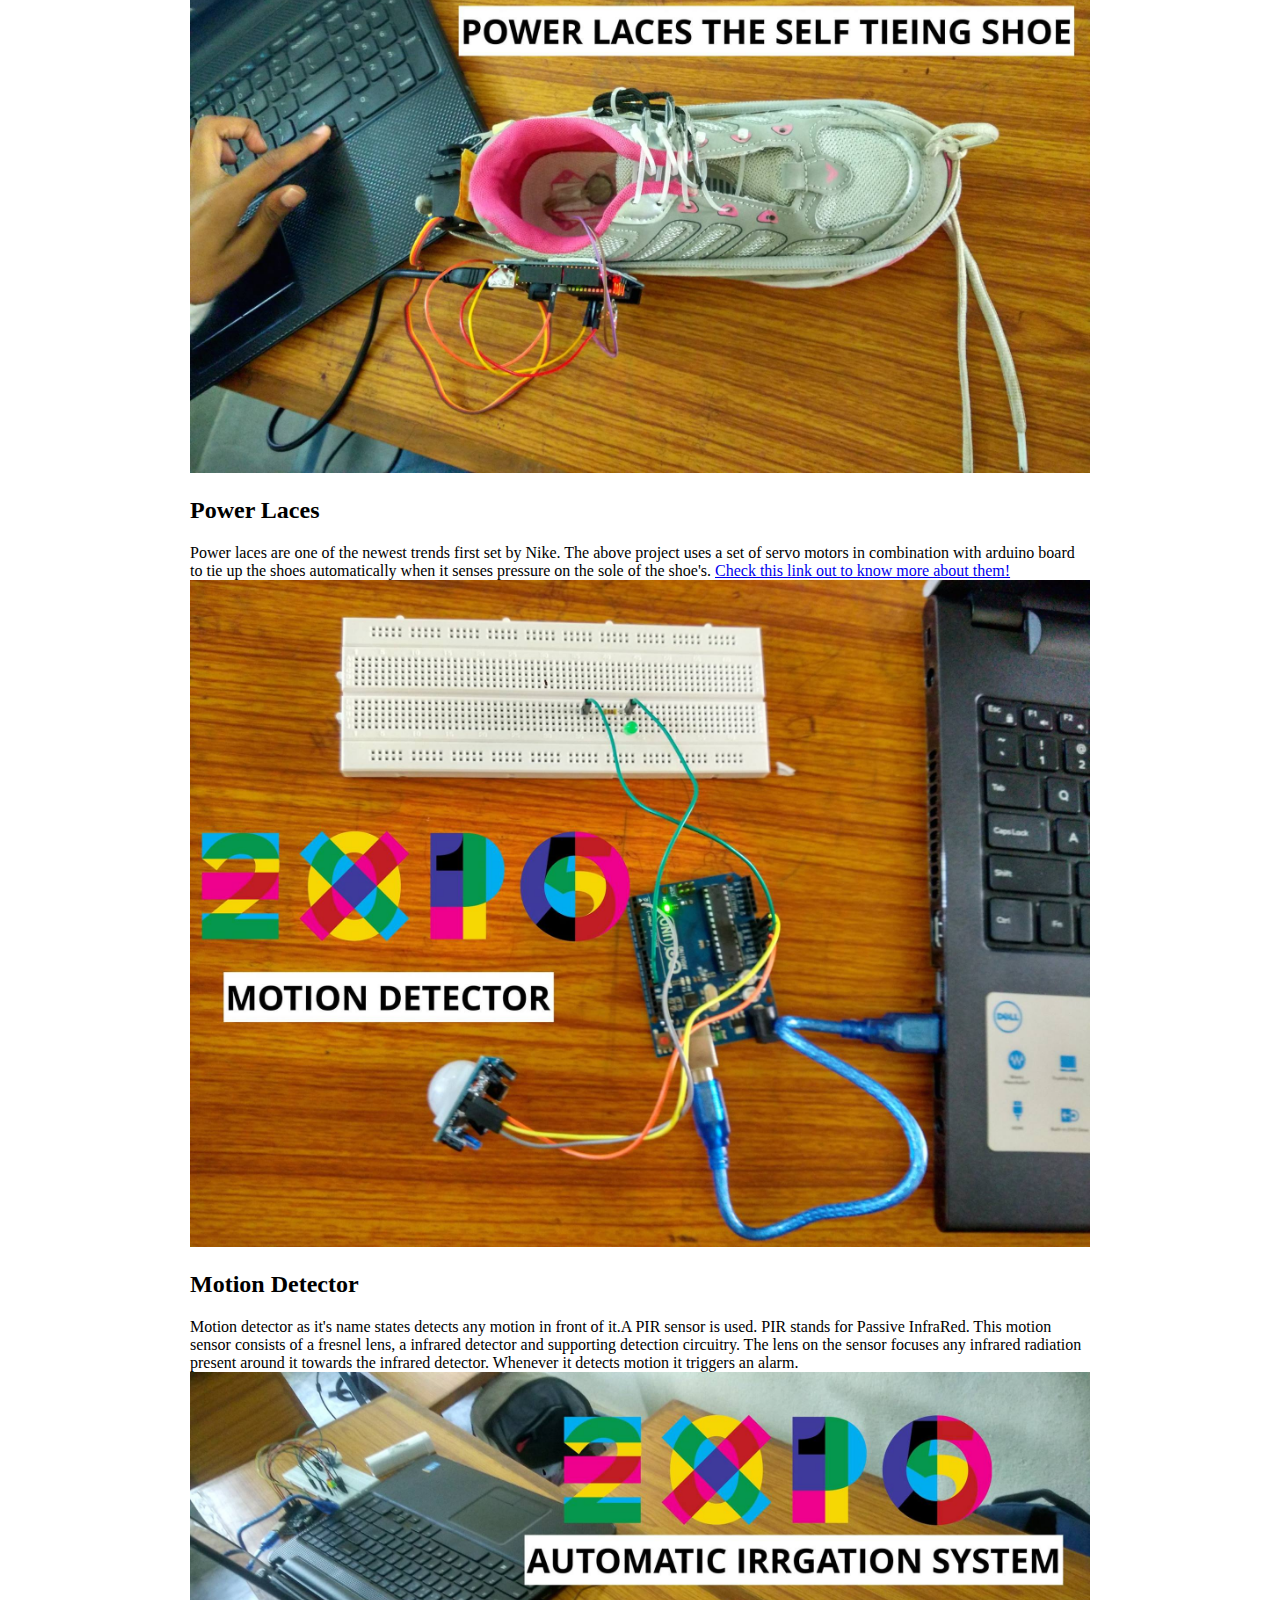
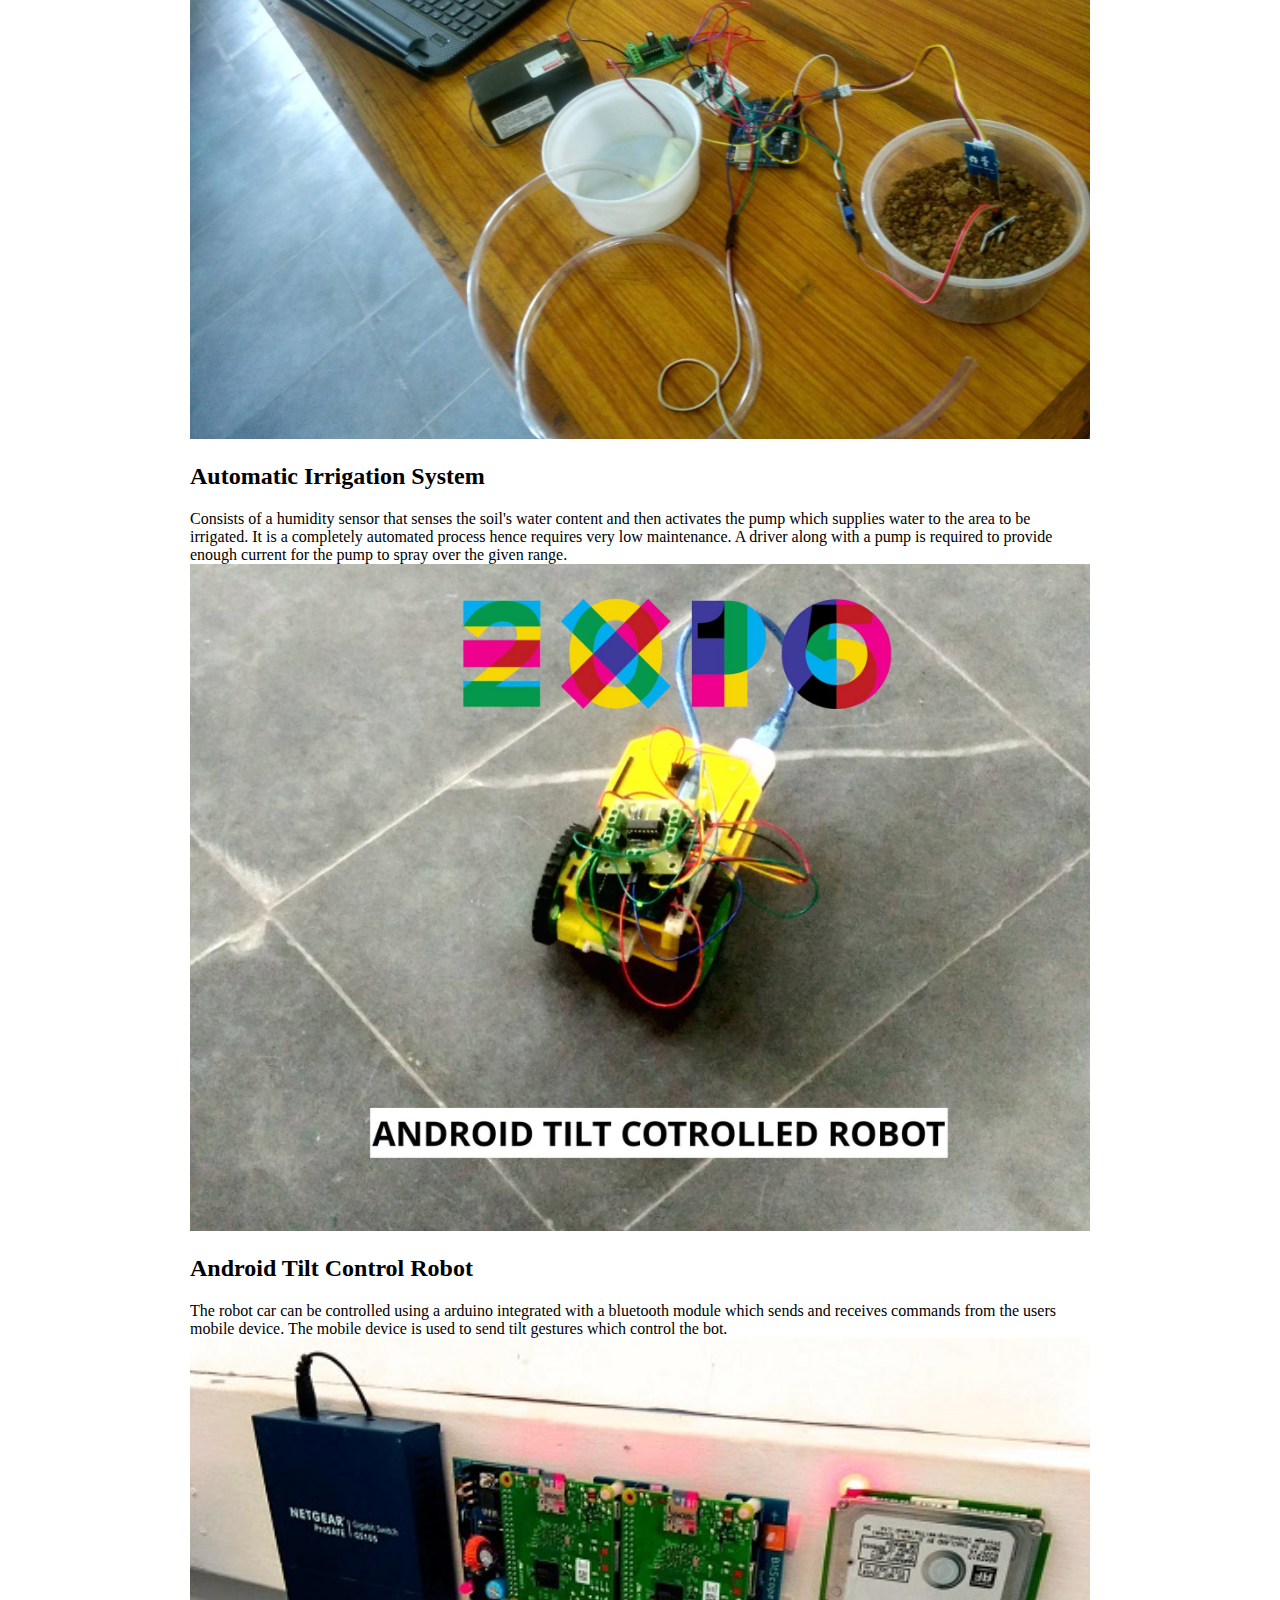
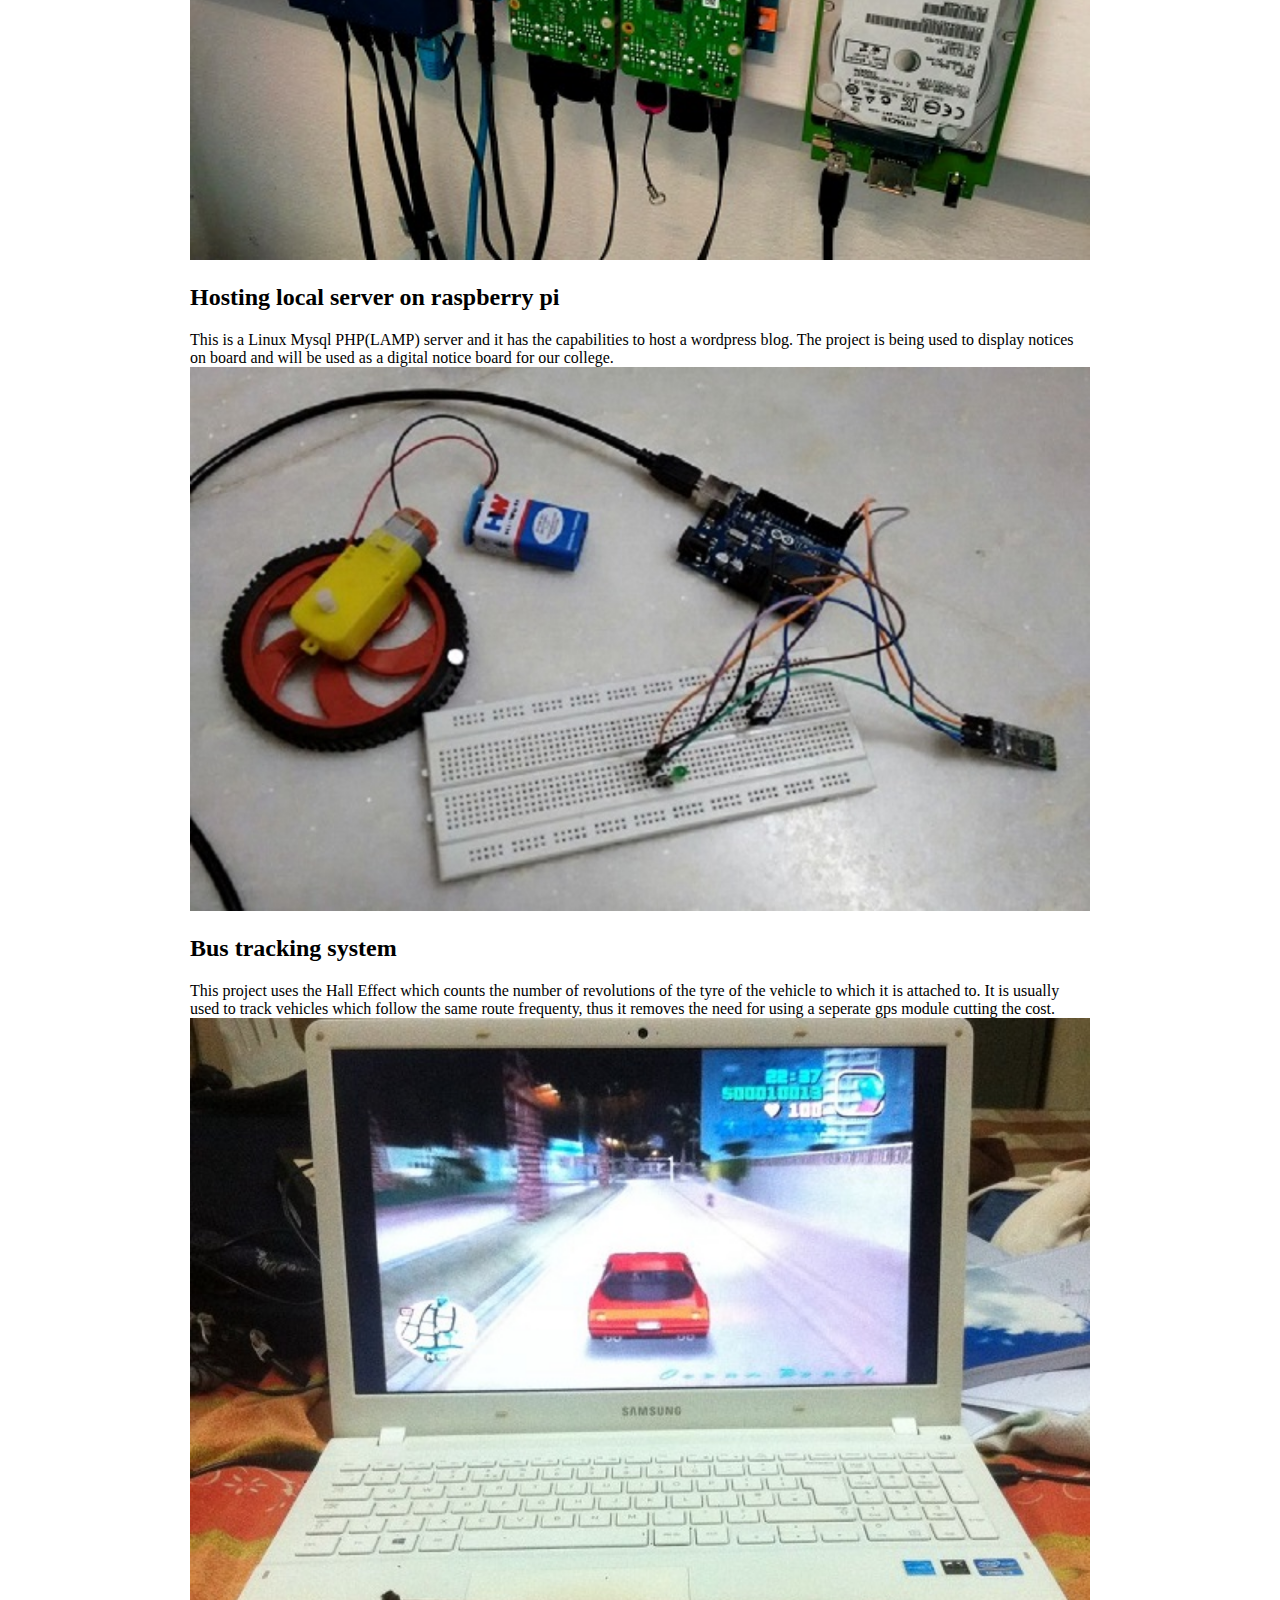
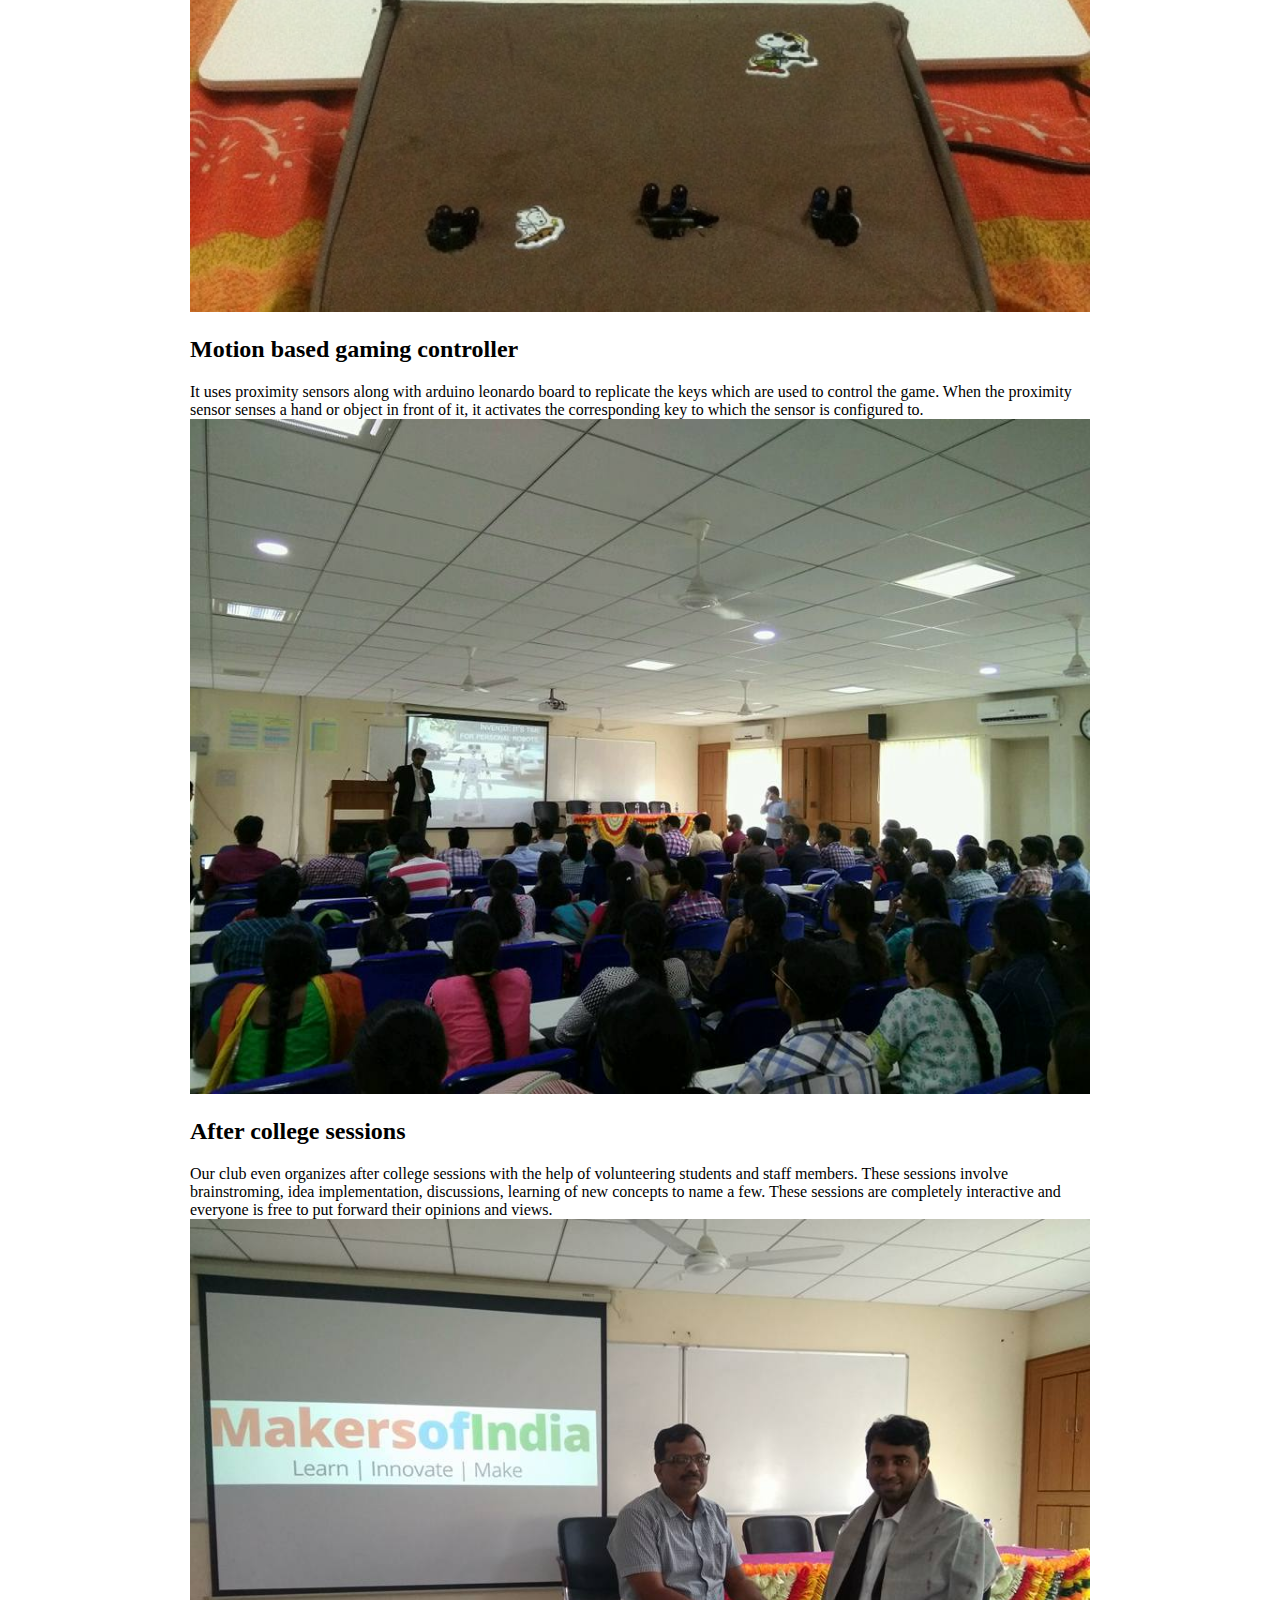
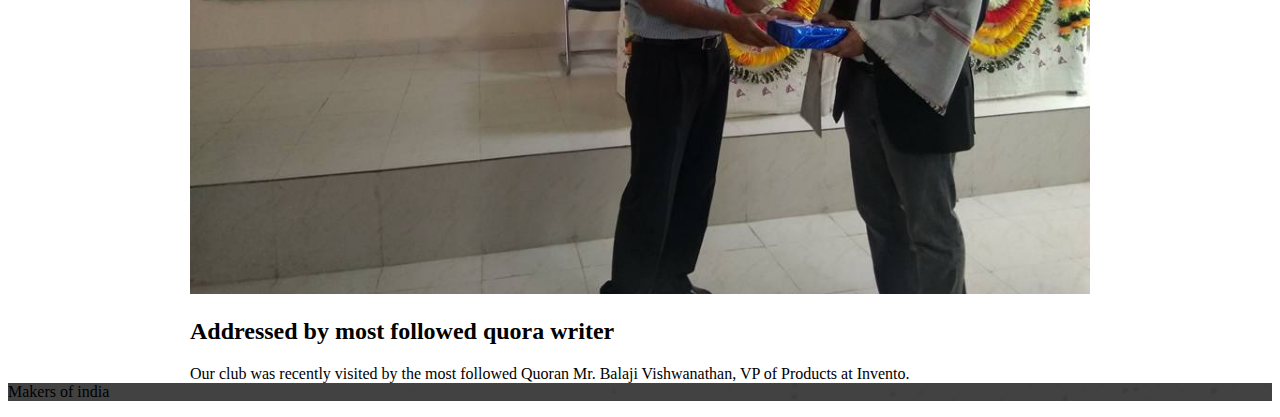
==== commit 736bdf97: "Update index.html" ====
--- a/index.html
+++ b/index.html
@@ -146,7 +146,7 @@
                         <img class="article-image" src=" images/IMG-20161028-WA0006.jpg" border="0" alt="">
                     </div>
                     <div class="mdl-card__title">
-                        <h2 class="mdl-card__title-text">Motion based gaming comtroller</h2>
+                        <h2 class="mdl-card__title-text">Motion based gaming controller</h2>
                     </div>
                     <div class="mdl-card__supporting-text">
                         It uses proximity sensors along with arduino leonardo board to replicate the keys which are used to control the game. When the proximity sensor senses a hand or object in front of it, it activates the corresponding key to which the sensor is configured to.
--- a/styles.css
+++ b/styles.css
@@ -30,7 +30,8 @@
 
 .portfolio-logo {
   background: url(images/logolarge.jpg) 50% no-repeat;
-  background-size: cover;
+  background-size: cover; max-width: 100%;
+	
   height: 150px;
   width: 651px;
   margin: auto auto 10px;
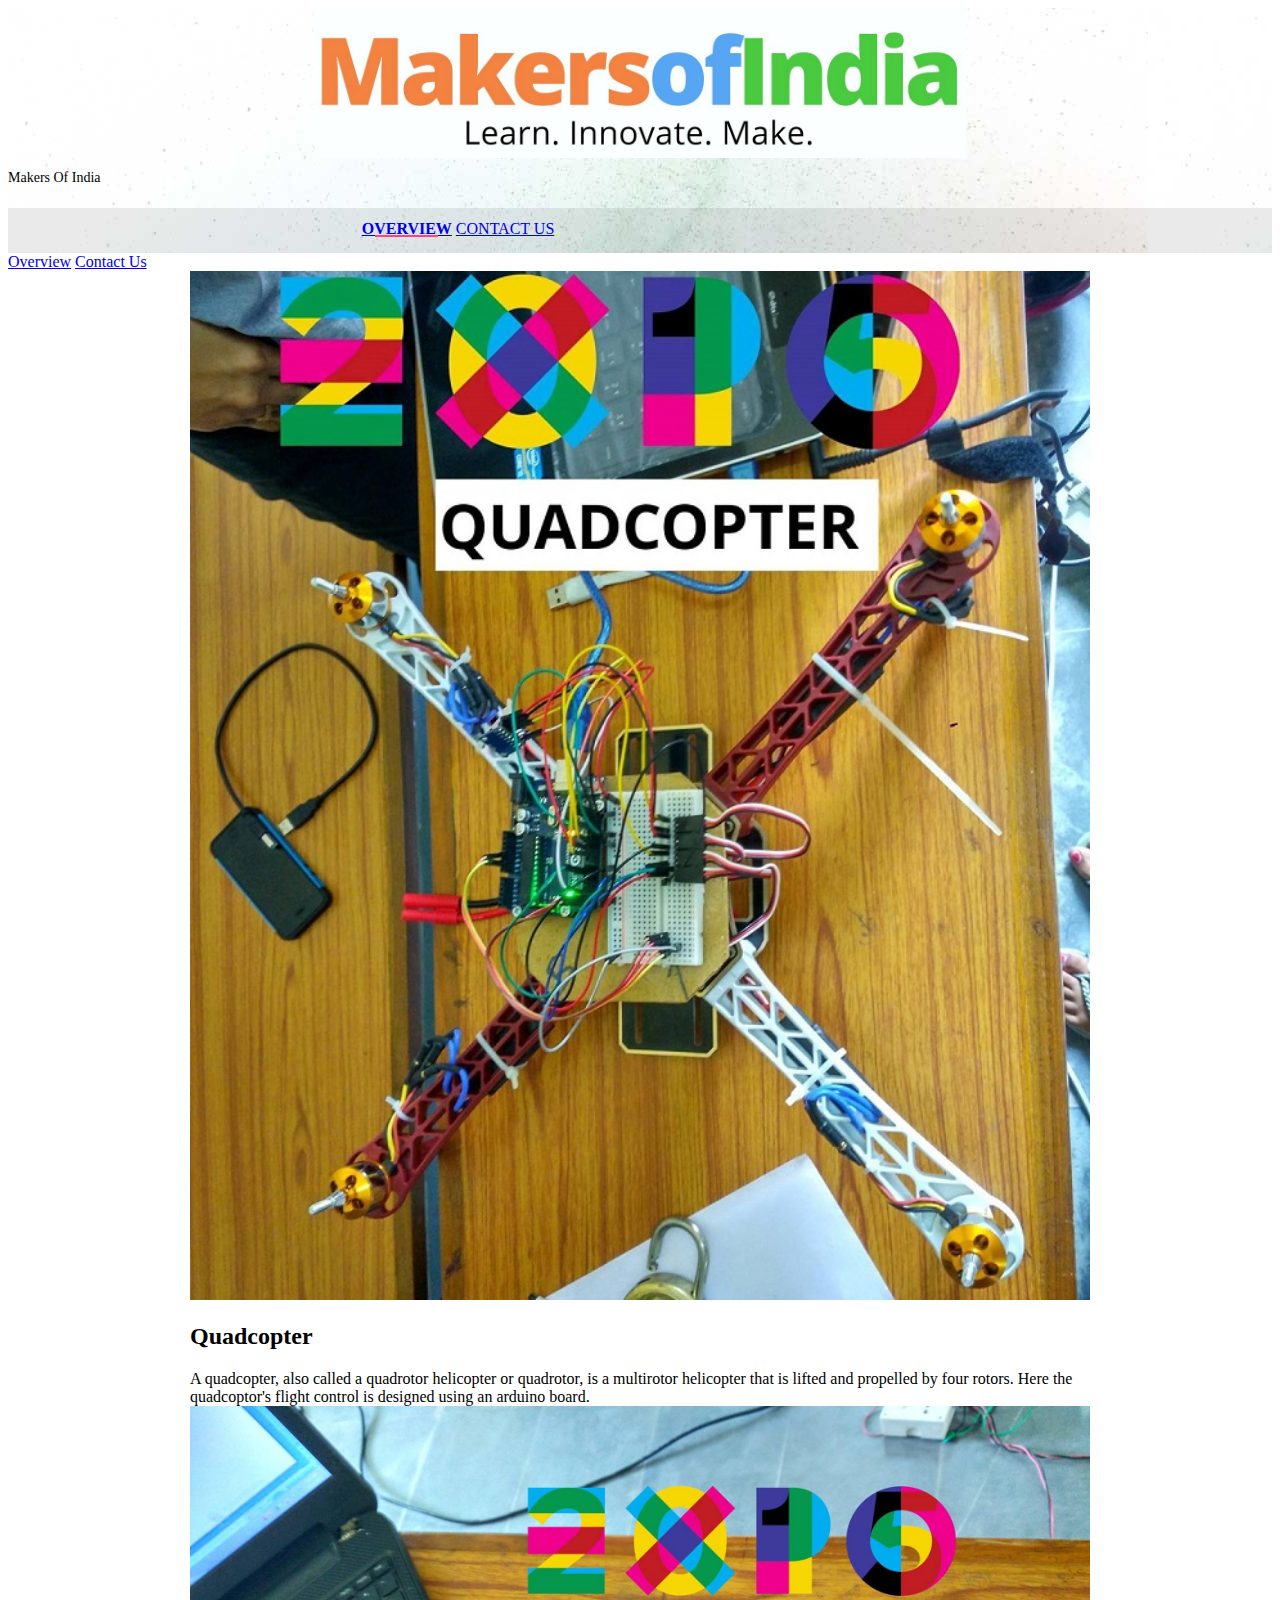
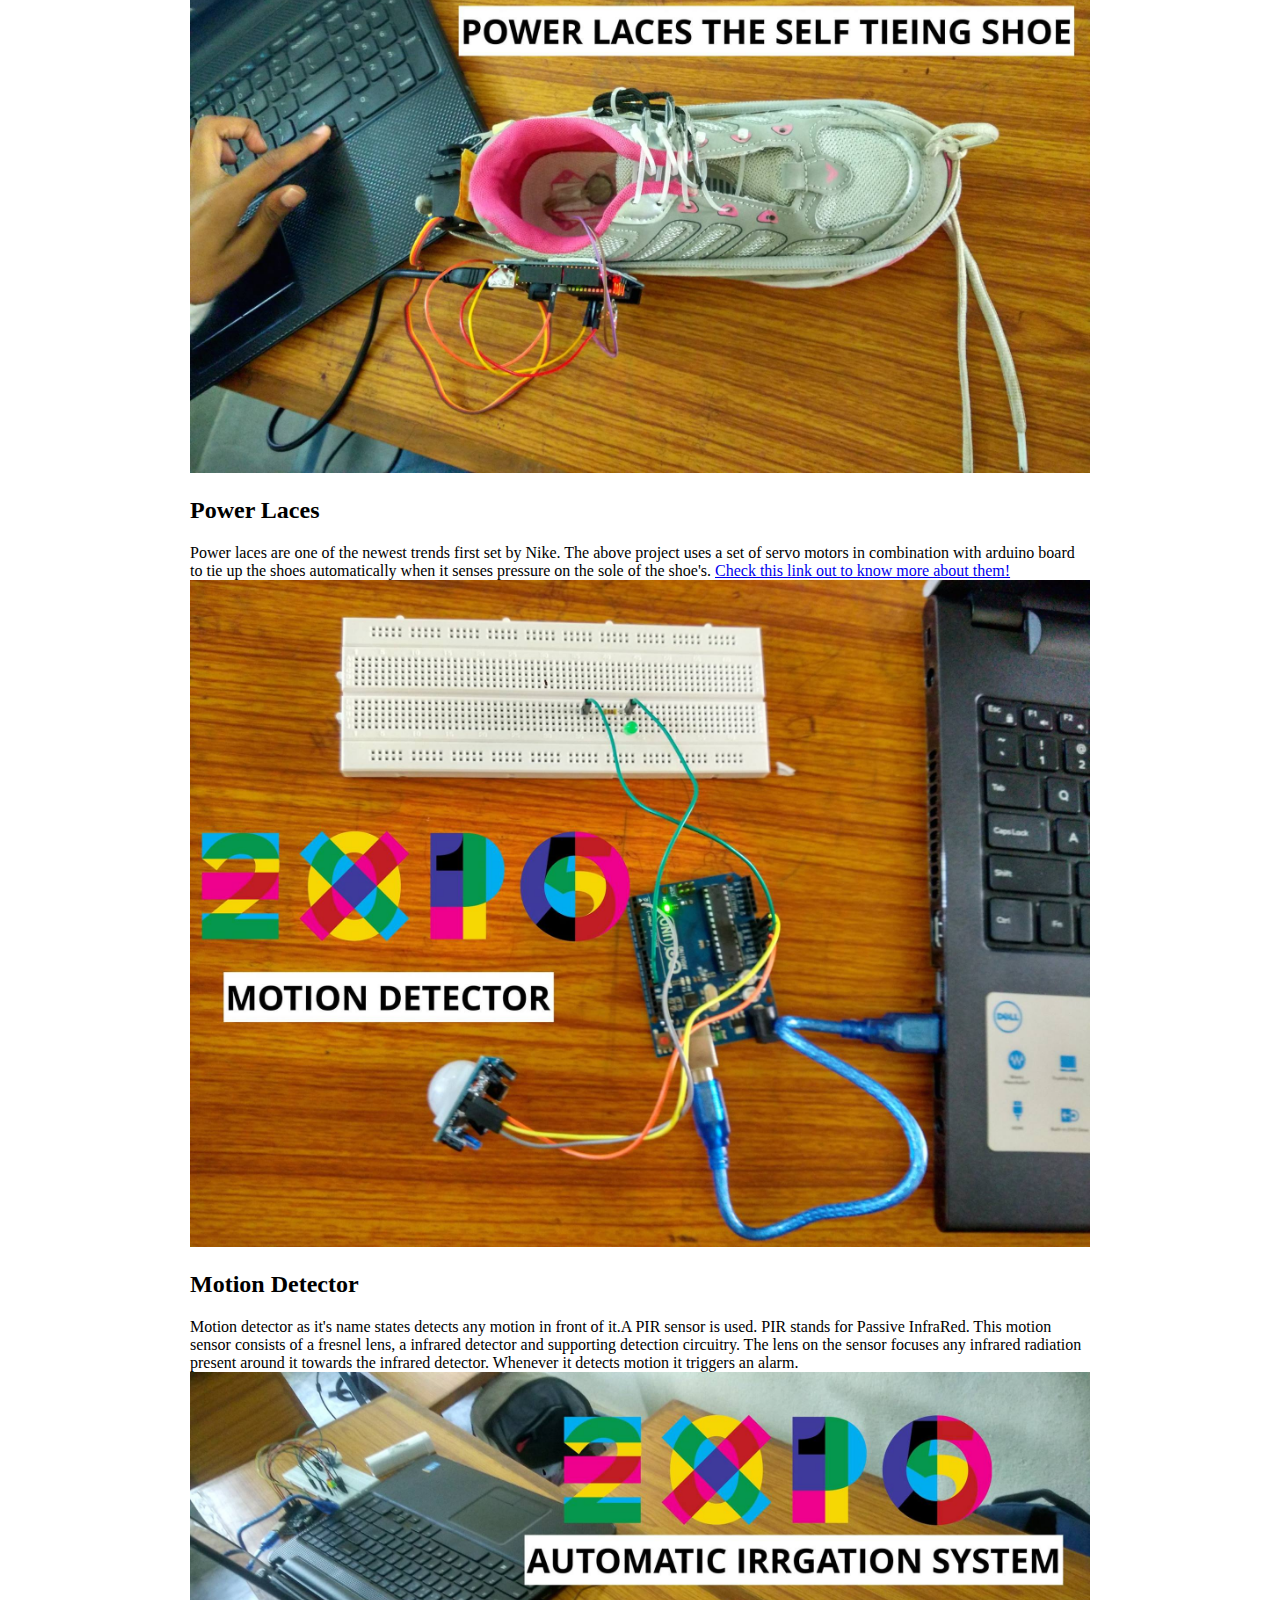
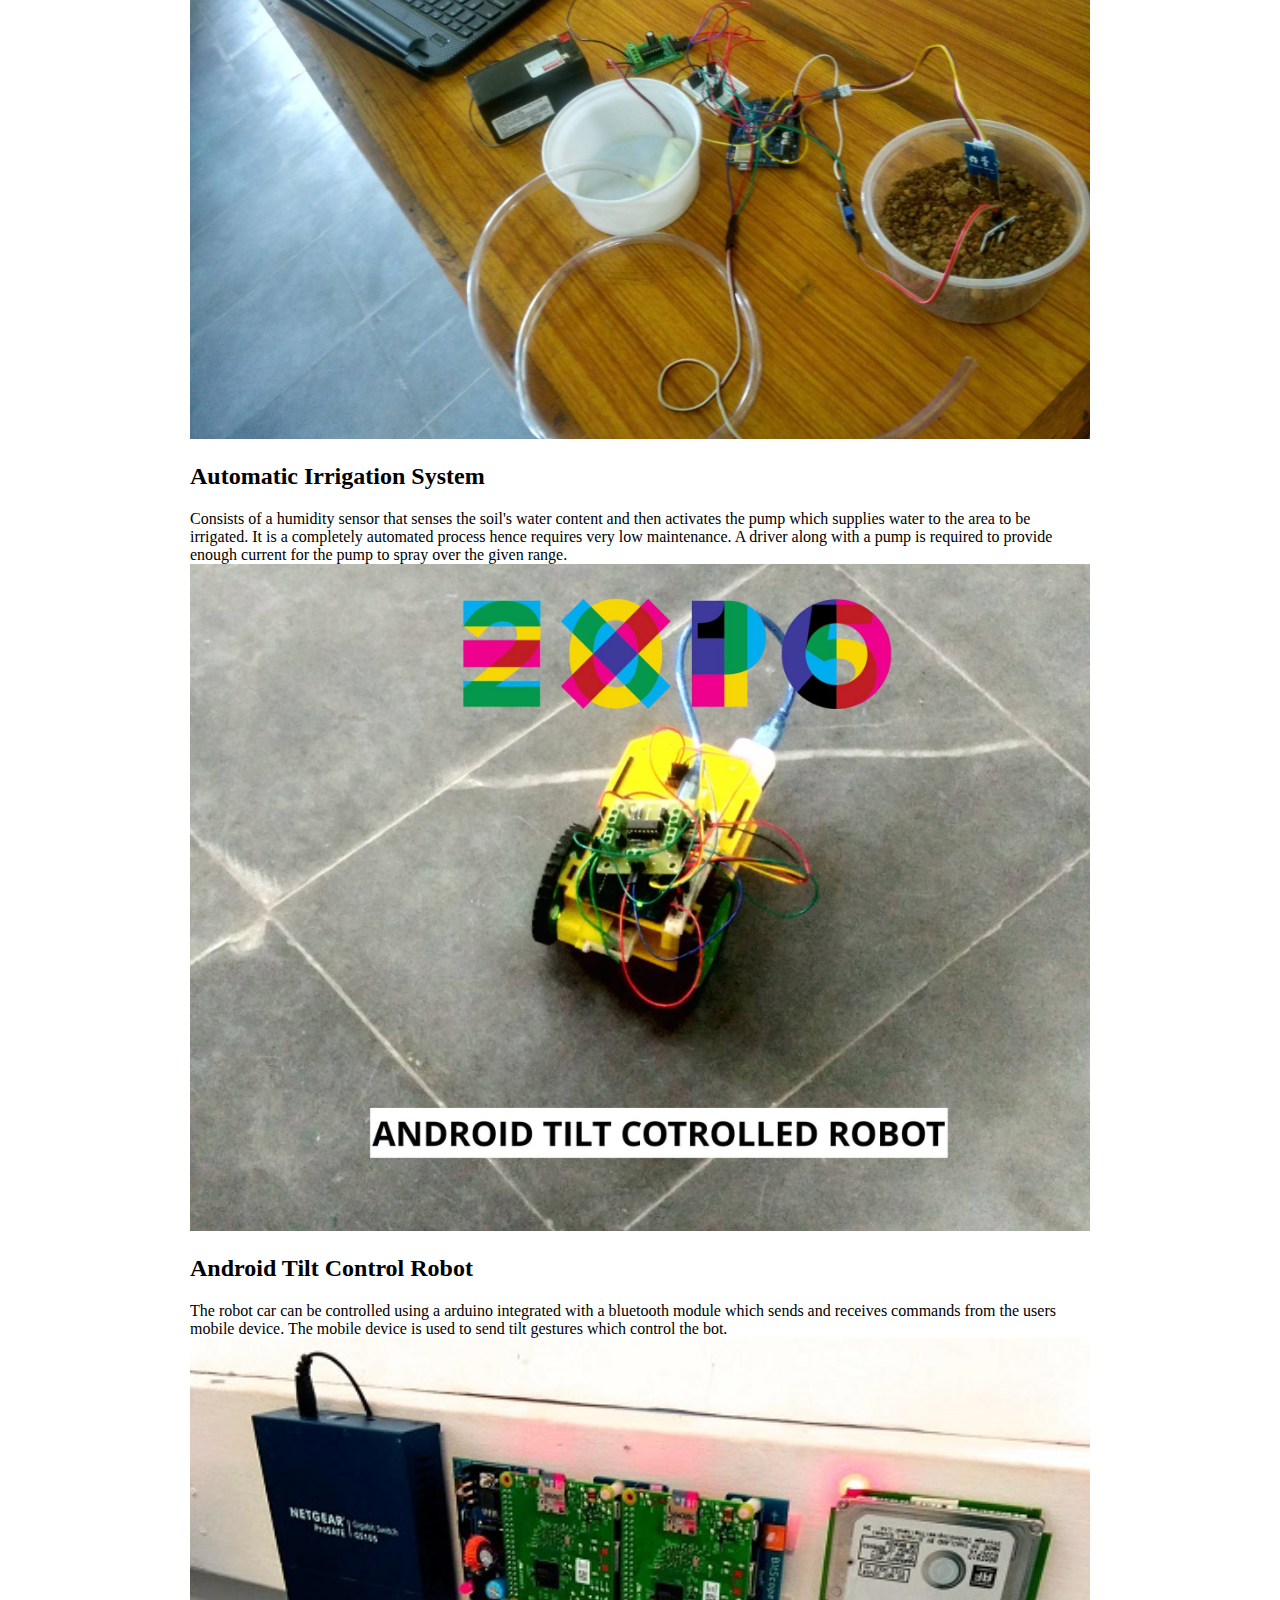
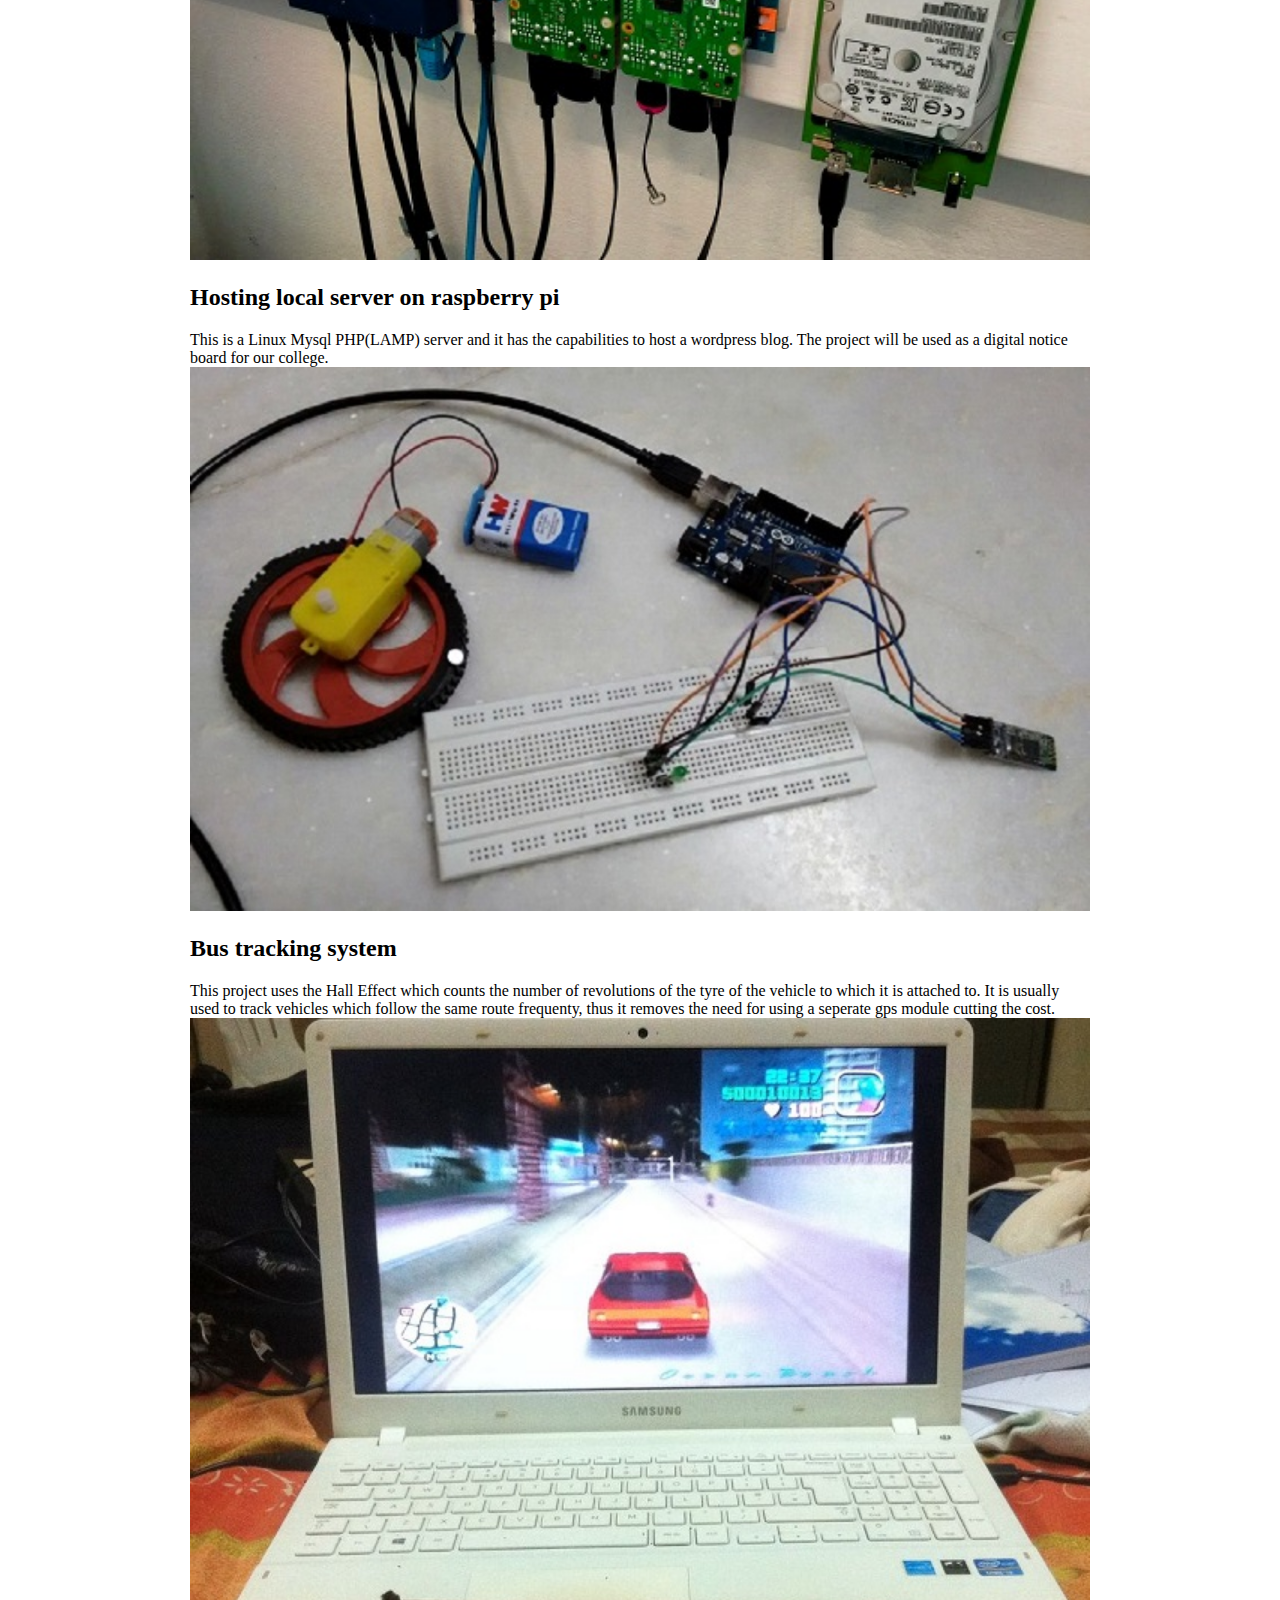
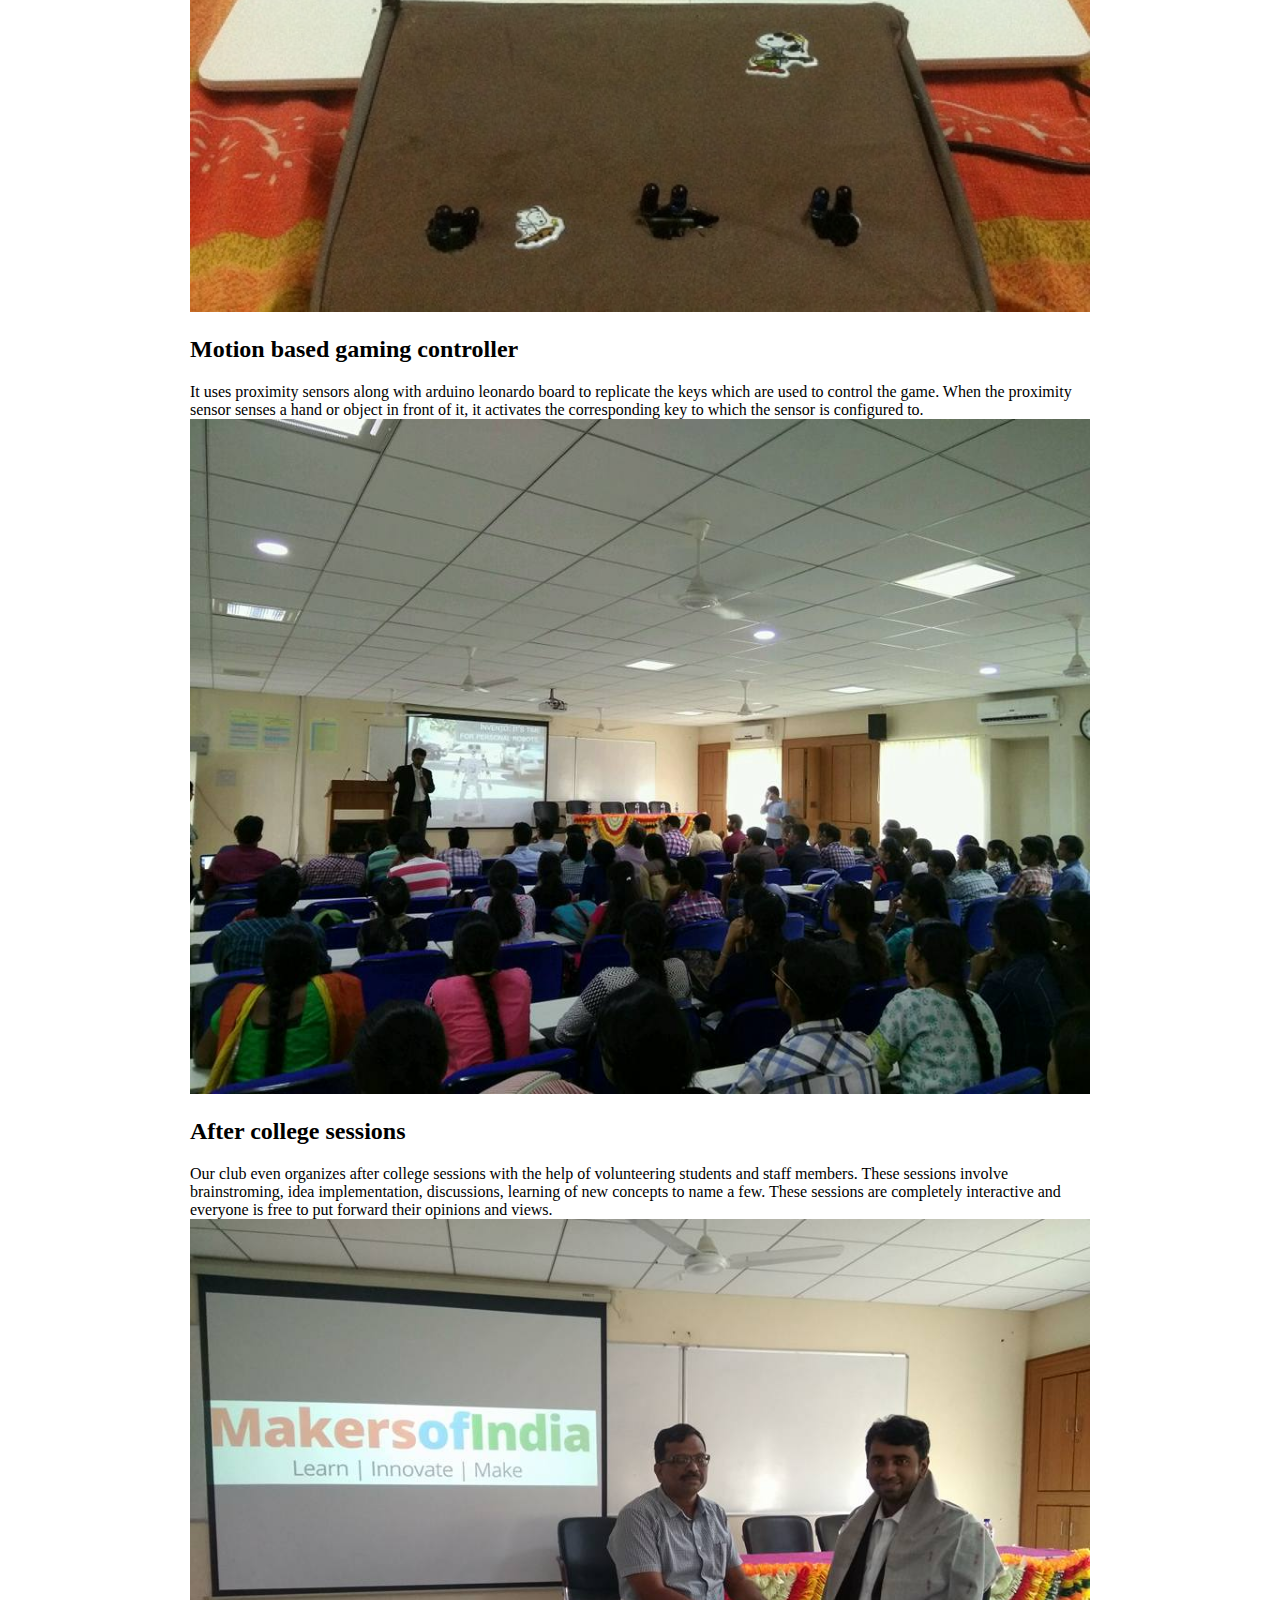
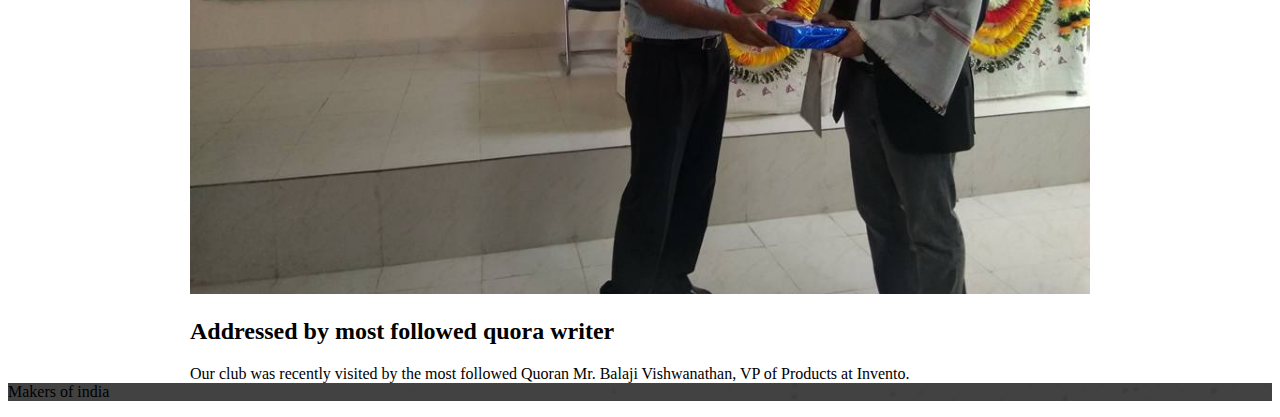
==== commit 316ae441: "Update index.html" ====
--- a/index.html
+++ b/index.html
@@ -126,7 +126,7 @@
                         <h2 class="mdl-card__title-text">Hosting local server on raspberry pi</h2>
                     </div>
                     <div class="mdl-card__supporting-text">
-                        This is a Linux Mysql PHP(LAMP) server and it has the capabilities to host a wordpress blog. The project is being used to display notices on board and will be used as a digital notice board for our college.
+                        This is a Linux Mysql PHP(LAMP) server and it has the capabilities to host a wordpress blog. The project will be used as a digital notice board for our college.
                     </div>
                   
                 </div>
